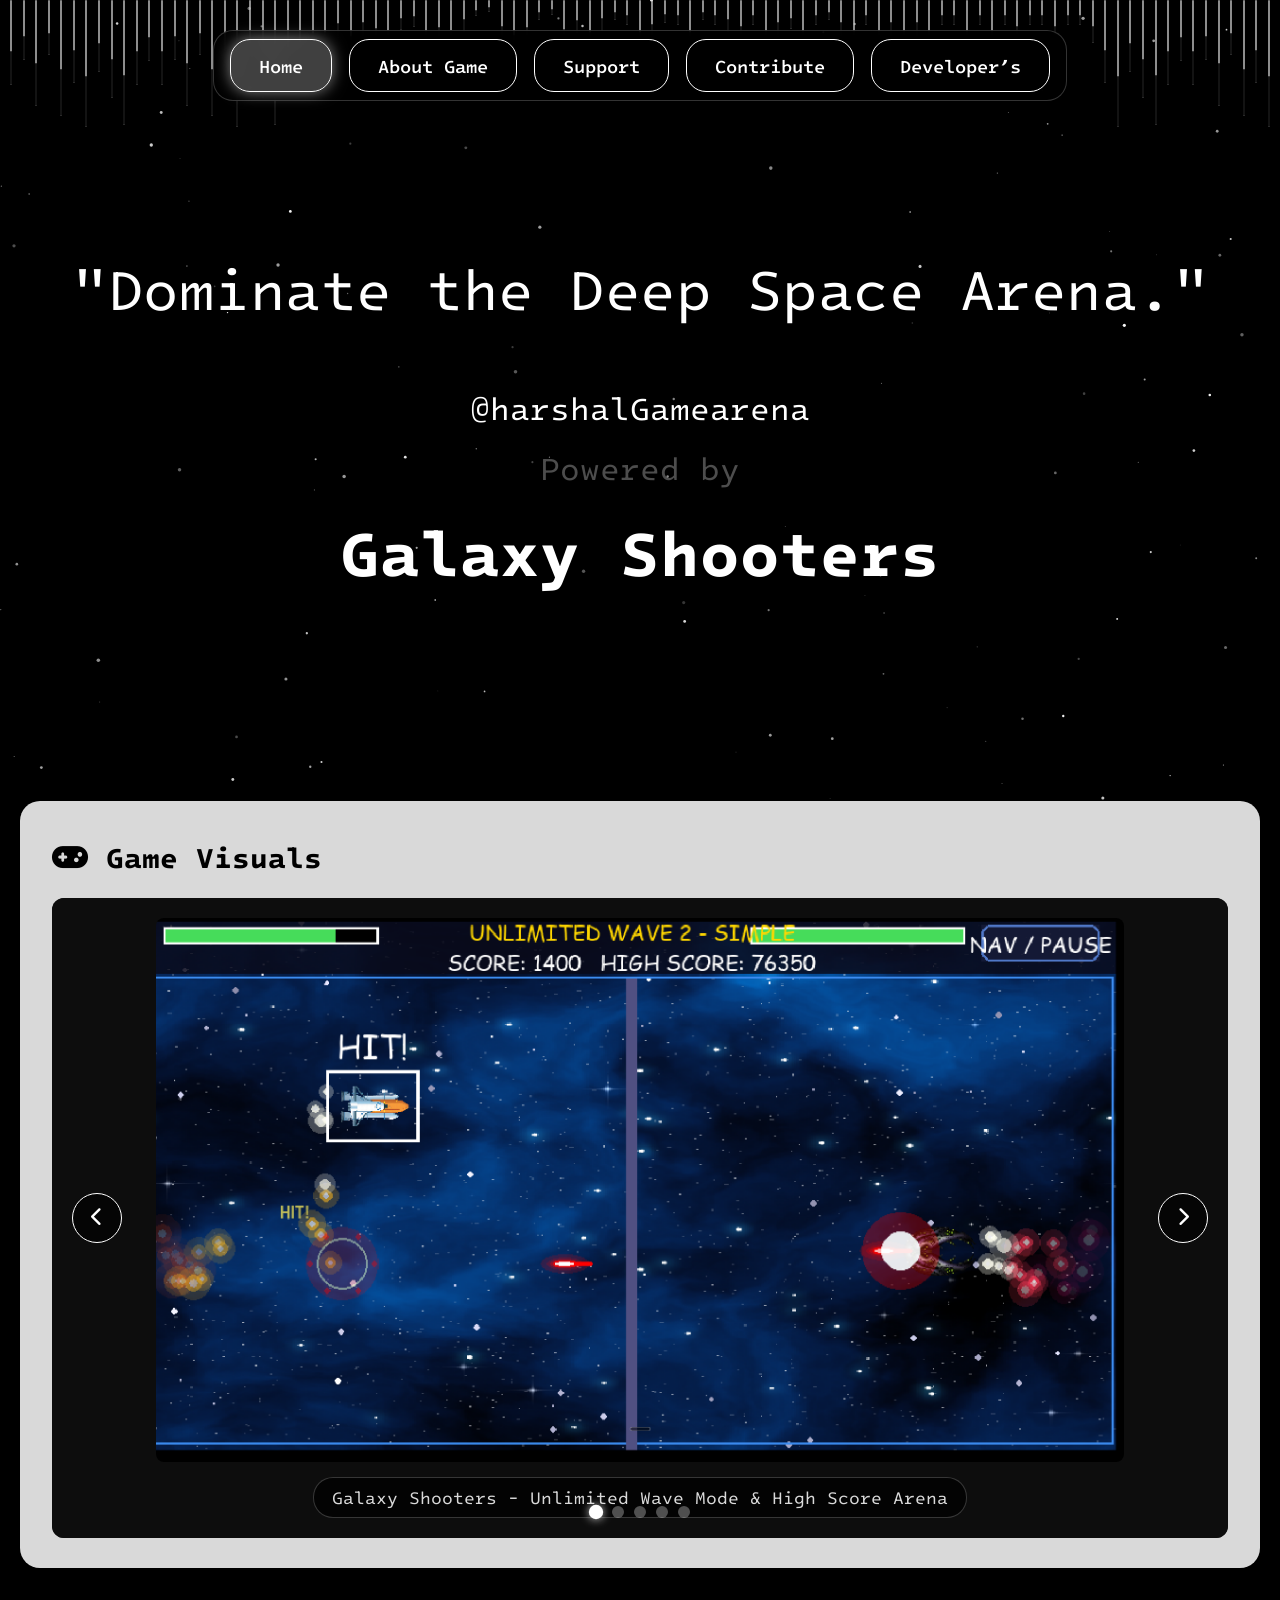
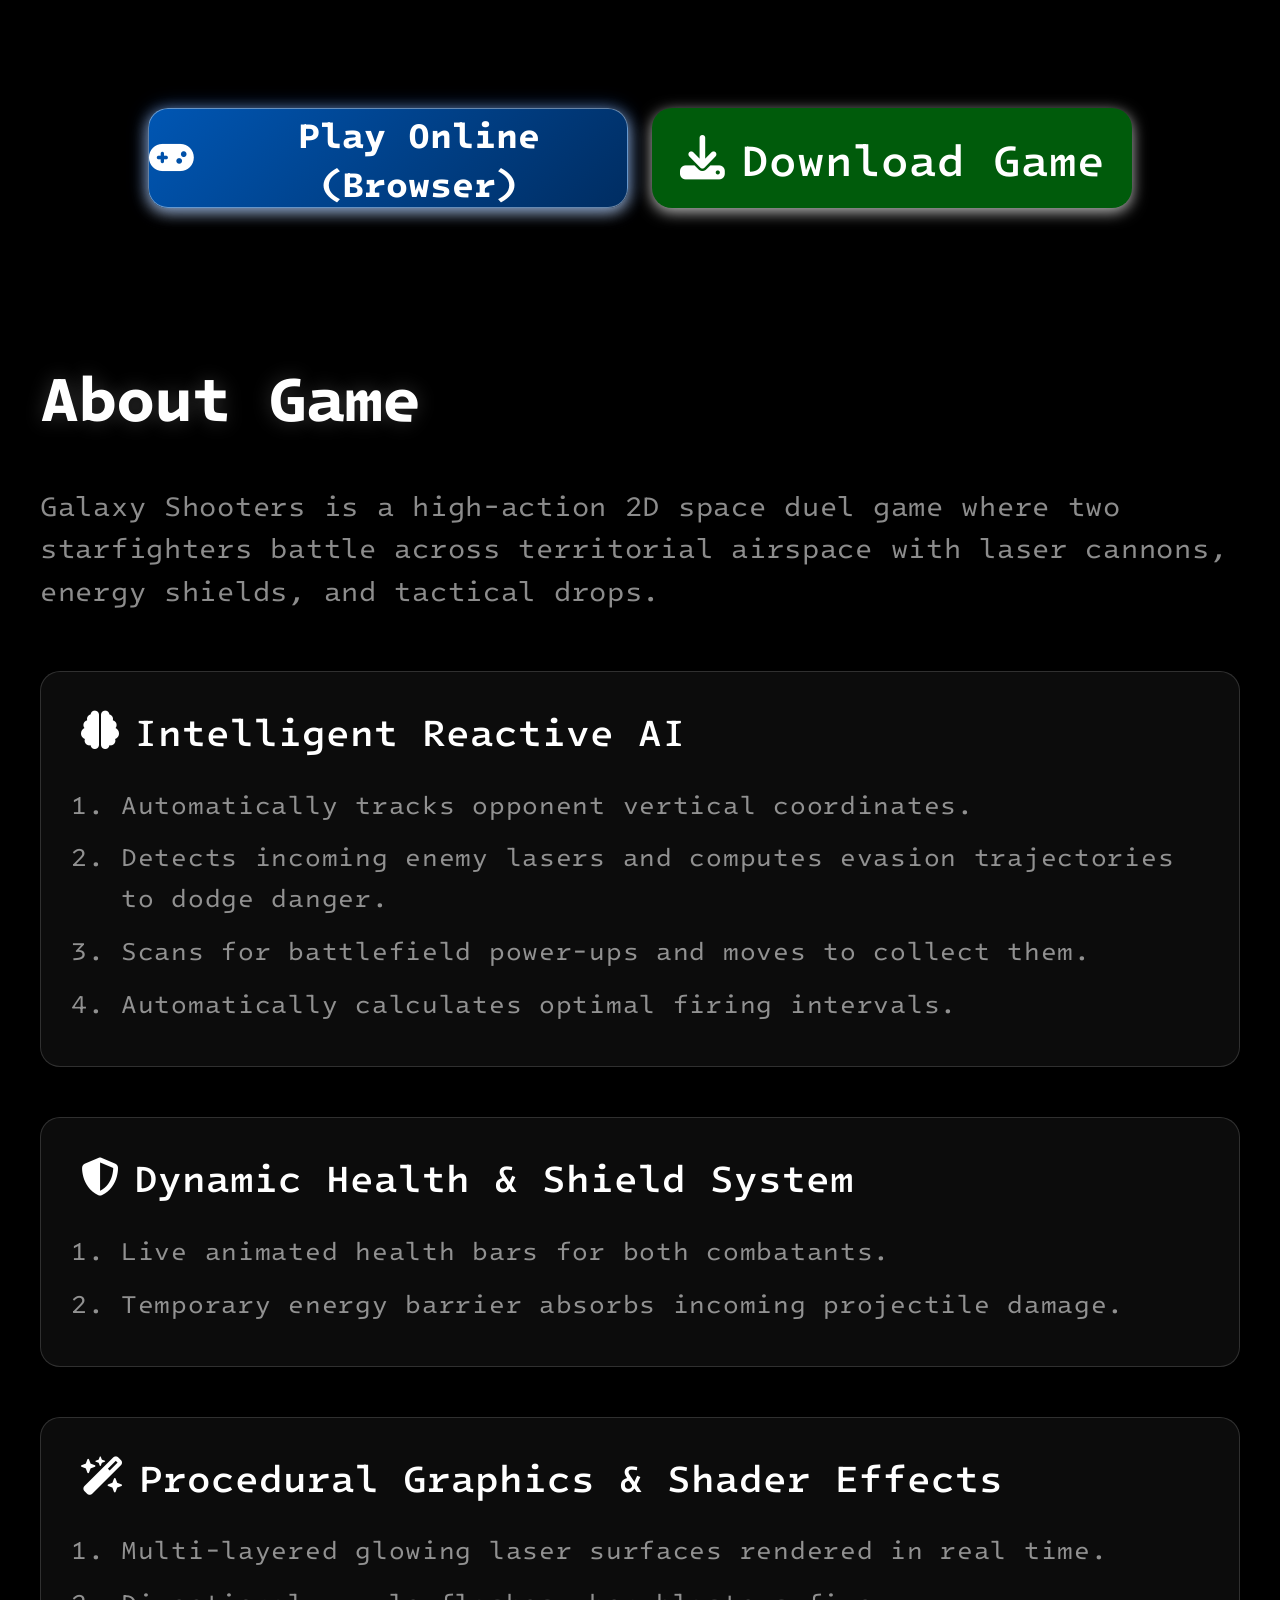
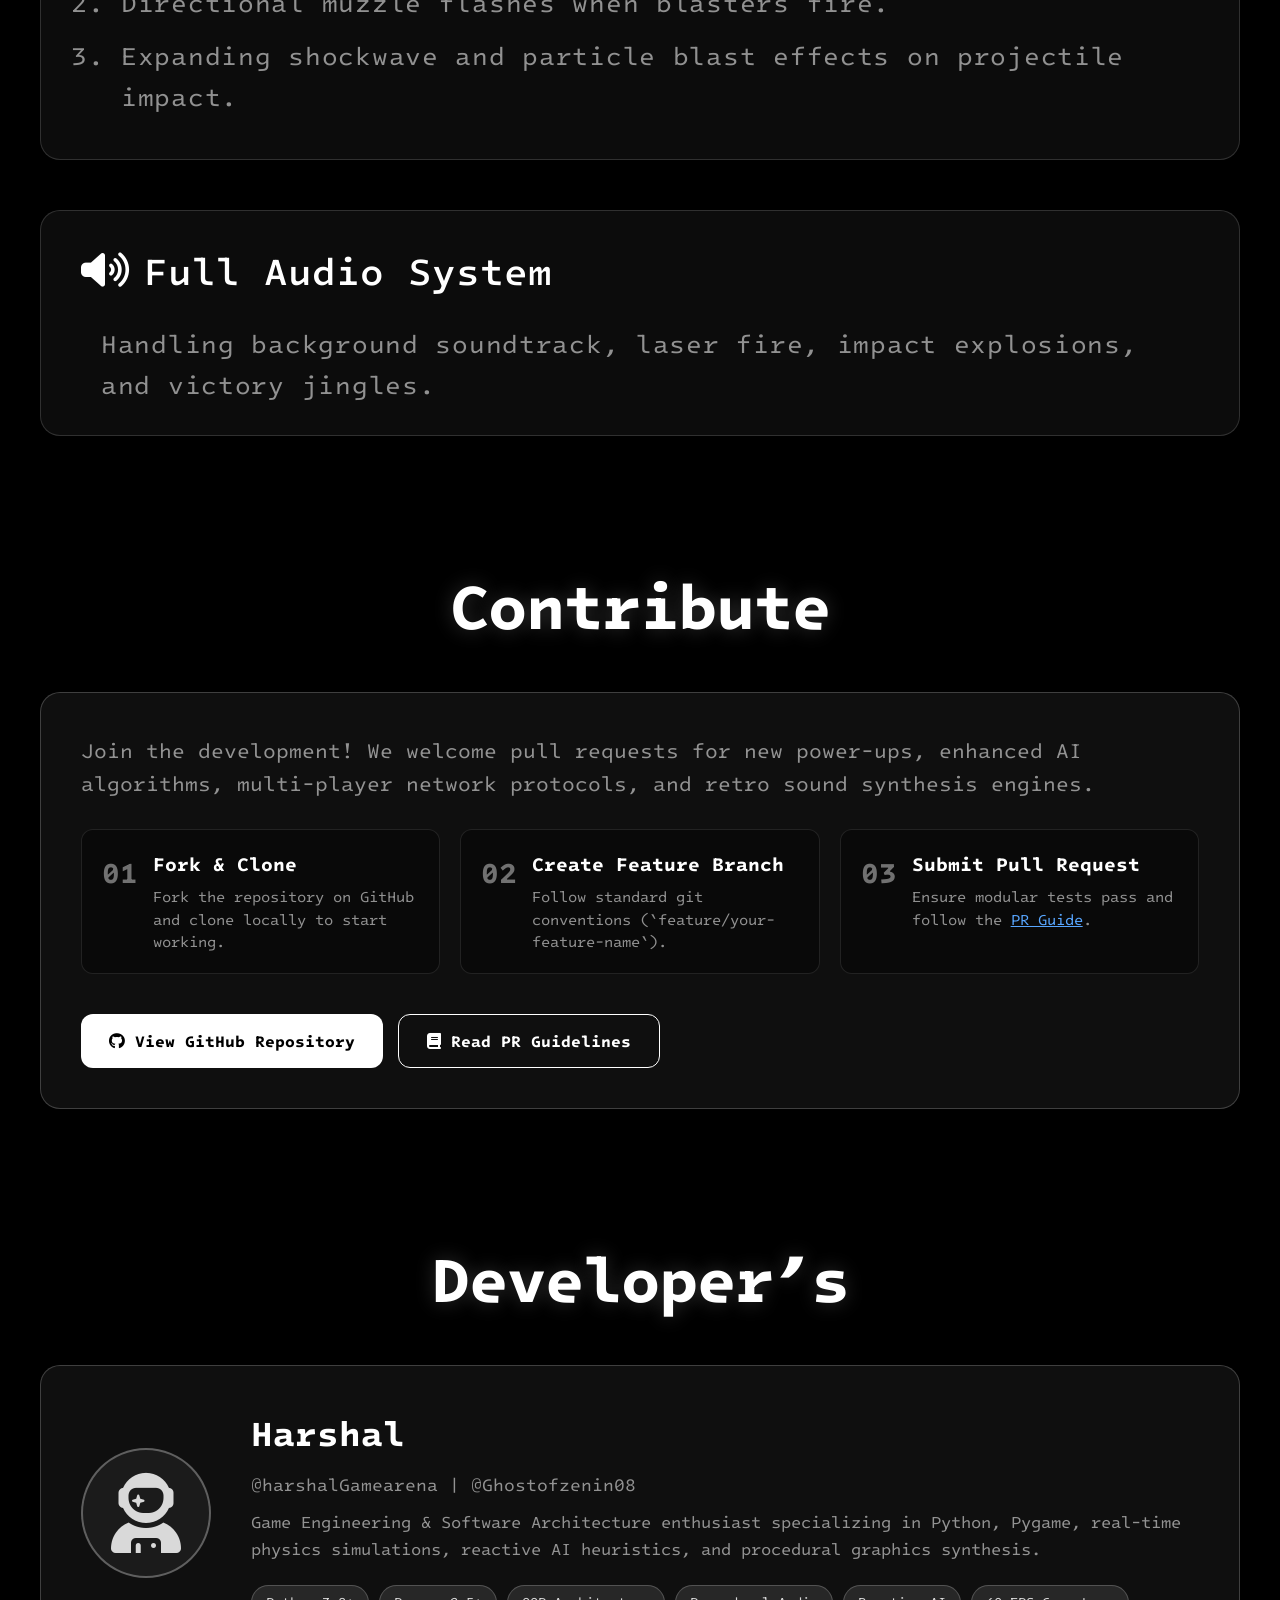
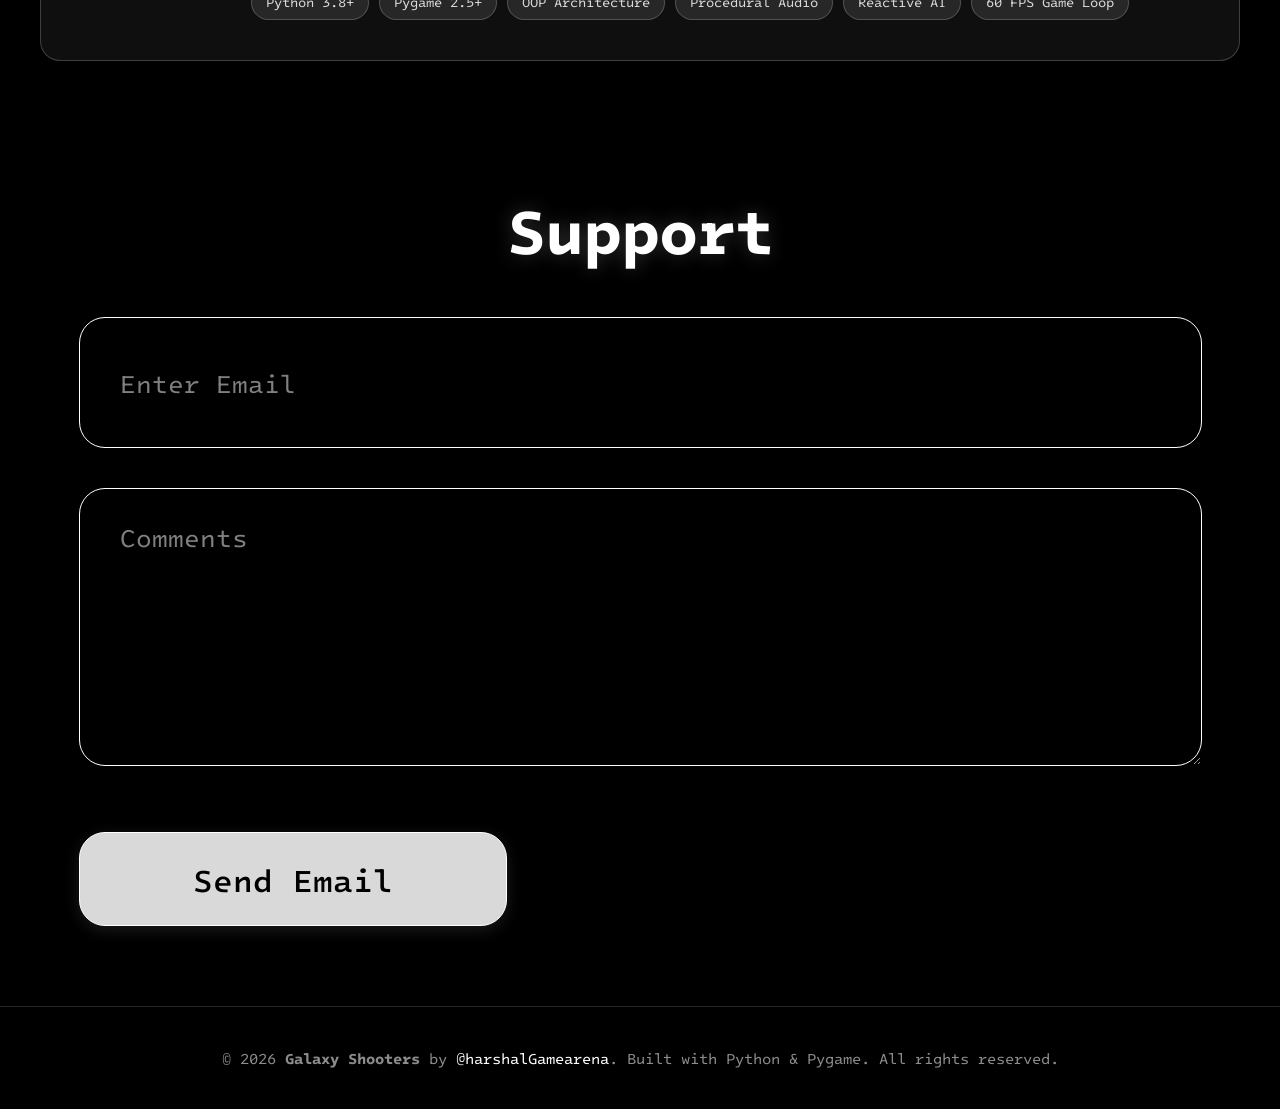
==== index.html @ 000dae64 "Add official website landing page with WebAssembly browser launcher and marketing guides" ====
<!DOCTYPE html>
<html lang="en">
<head>
  <meta charset="UTF-8">
  <meta name="viewport" content="width=device-width, initial-scale=1.0">
  <title>Galaxy Shooters — Official Website | @harshalGamearena</title>
  
  <!-- Google Fonts: Intel One Mono, JetBrains Mono -->
  <link rel="preconnect" href="https://fonts.googleapis.com">
  <link rel="preconnect" href="https://fonts.gstatic.com" crossorigin>
  <link href="https://fonts.googleapis.com/css2?family=Intel+One+Mono:wght@400;500;700&family=JetBrains+Mono:ital,wght@0,300;0,400;0,700;1,400&display=swap" rel="stylesheet">
  
  <!-- FontAwesome Icons -->
  <link rel="stylesheet" href="https://cdnjs.cloudflare.com/ajax/libs/font-awesome/6.4.0/css/all.min.css">
  
  <!-- Main Stylesheet -->
  <link rel="stylesheet" href="styles.css">
</head>
<body>

  <!-- Background Space Canvas Particles -->
  <canvas id="space-canvas"></canvas>

  <!-- Top Equalizer Spectrum Bar -->
  <div class="equalizer-container" id="equalizer-bars">
    <!-- Generated dynamically by script.js -->
  </div>

  <!-- Header & Navigation Bar -->
  <header class="site-header">
    <nav class="navigations" aria-label="Main Navigation">
      <a href="#home" class="nav-btn active" data-target="home">Home</a>
      <a href="#about" class="nav-btn" data-target="about">About Game</a>
      <a href="#support" class="nav-btn" data-target="support">Support</a>
      <a href="#contribute" class="nav-btn" data-target="contribute">Contribute</a>
      <a href="#developers" class="nav-btn" data-target="developers">Developer’s</a>
    </nav>
  </header>

  <!-- Main Content Wrapper -->
  <main>
    
    <!-- Hero Section -->
    <section id="home" class="section hero-section">
      <div class="hero-content">
        <h1 class="hero-tagline">"Dominate the Deep Space Arena."</h1>
        
        <div class="credits-card">
          <p class="author-handle">@harshalGamearena</p>
          <p class="powered-by">Powered by</p>
          <p class="game-title">Galaxy Shooters</p>
        </div>
      </div>
    </section>

    <!-- Game Visuals Section -->
    <section id="visuals" class="section visuals-section">
      <div class="visuals-container">
        <div class="visuals-header">
          <h2 class="visuals-label"><i class="fa-solid fa-gamepad"></i> Game Visuals</h2>
        </div>
        
        <!-- Interactive Screenshot Gallery Slider -->
        <div class="gallery-wrapper">
          <div class="gallery-stage" id="gallery-stage">
            <div class="slide active">
              <img src="src/Galaxy_shooters/assets/images/galaxy_shooters_wave_action.png" alt="Galaxy Shooters Unlimited Wave Combat" class="visual-img">
              <div class="slide-caption">Galaxy Shooters - Unlimited Wave Mode & High Score Arena</div>
            </div>
            <div class="slide">
              <img src="src/Galaxy_shooters/assets/images/image.png" alt="Galaxy Shooters Gameplay Showcase" class="visual-img">
              <div class="slide-caption">Galaxy Shooters - Intensive 2D Space Combat & Power-Up System</div>
            </div>
            <div class="slide">
              <img src="hero 2.png" alt="Player Starfighter Sprite Design" class="visual-img sprite-view">
              <div class="slide-caption">Yellow Starfighter Asset Texture</div>
            </div>
            <div class="slide">
              <img src="enemy.png" alt="Enemy Interceptor Sprite Design" class="visual-img sprite-view">
              <div class="slide-caption">Red Interceptor Asset Texture</div>
            </div>
            <div class="slide">
              <img src="src/Galaxy_shooters/assets/images/background_GS.png" alt="Deep Space Nebula Background" class="visual-img">
              <div class="slide-caption">Procedural Deep Space Parallax Arena</div>
            </div>
          </div>

          <!-- Slider Controls -->
          <button class="gallery-prev" id="gallery-prev" aria-label="Previous Slide"><i class="fa-solid fa-chevron-left"></i></button>
          <button class="gallery-next" id="gallery-next" aria-label="Next Slide"><i class="fa-solid fa-chevron-right"></i></button>
          
          <div class="gallery-dots" id="gallery-dots">
            <span class="dot active" data-index="0"></span>
            <span class="dot" data-index="1"></span>
            <span class="dot" data-index="2"></span>
            <span class="dot" data-index="3"></span>
            <span class="dot" data-index="4"></span>
          </div>
        </div>
      </div>
    </section>

    <!-- Action Buttons Section (Play Online & Download) -->
    <section id="download" class="section download-section">
      <div class="action-buttons-wrapper">
        <button class="play-online-btn" id="open-play-modal">
          <i class="fa-solid fa-gamepad"></i> Play Online (Browser)
        </button>
        <button class="download-btn" id="open-download-modal">
          <i class="fa-solid fa-download"></i> Download Game
        </button>
      </div>
    </section>

    <!-- About Game Section -->
    <section id="about" class="section about-section">
      <h2 class="section-title">About Game</h2>

      <p class="game-description">
        Galaxy Shooters is a high-action 2D space duel game where two starfighters battle across territorial airspace with laser cannons, energy shields, and tactical drops.
      </p>

      <div class="features-list">

        <!-- Feature 1 -->
        <div class="feature-card">
          <h3 class="feature-title"><i class="fa-solid fa-brain"></i> Intelligent Reactive AI</h3>
          <ol class="feature-steps">
            <li>Automatically tracks opponent vertical coordinates.</li>
            <li>Detects incoming enemy lasers and computes evasion trajectories to dodge danger.</li>
            <li>Scans for battlefield power-ups and moves to collect them.</li>
            <li>Automatically calculates optimal firing intervals.</li>
          </ol>
        </div>

        <!-- Feature 2 -->
        <div class="feature-card">
          <h3 class="feature-title"><i class="fa-solid fa-shield-halved"></i> Dynamic Health & Shield System</h3>
          <ol class="feature-steps">
            <li>Live animated health bars for both combatants.</li>
            <li>Temporary energy barrier absorbs incoming projectile damage.</li>
          </ol>
        </div>

        <!-- Feature 3 -->
        <div class="feature-card">
          <h3 class="feature-title"><i class="fa-solid fa-wand-magic-sparkles"></i> Procedural Graphics & Shader Effects</h3>
          <ol class="feature-steps">
            <li>Multi-layered glowing laser surfaces rendered in real time.</li>
            <li>Directional muzzle flashes when blasters fire.</li>
            <li>Expanding shockwave and particle blast effects on projectile impact.</li>
          </ol>
        </div>

        <!-- Feature 4 -->
        <div class="feature-card">
          <h3 class="feature-title"><i class="fa-solid fa-volume-high"></i> Full Audio System</h3>
          <p class="feature-paragraph">
            Handling background soundtrack, laser fire, impact explosions, and victory jingles.
          </p>
        </div>

      </div>
    </section>

    <!-- Contribute Section -->
    <section id="contribute" class="section contribute-section">
      <h2 class="section-title">Contribute</h2>
      <div class="contribute-card">
        <p class="contribute-intro">
          Join the development! We welcome pull requests for new power-ups, enhanced AI algorithms, multi-player network protocols, and retro sound synthesis engines.
        </p>
        <div class="contribute-steps">
          <div class="c-step">
            <span class="step-num">01</span>
            <div class="step-info">
              <h4>Fork & Clone</h4>
              <p>Fork the repository on GitHub and clone locally to start working.</p>
            </div>
          </div>
          <div class="c-step">
            <span class="step-num">02</span>
            <div class="step-info">
              <h4>Create Feature Branch</h4>
              <p>Follow standard git conventions (`feature/your-feature-name`).</p>
            </div>
          </div>
          <div class="c-step">
            <span class="step-num">03</span>
            <div class="step-info">
              <h4>Submit Pull Request</h4>
              <p>Ensure modular tests pass and follow the <a href="GIT_PULL_REQUEST_GUIDE.md" target="_blank" class="link-highlight">PR Guide</a>.</p>
            </div>
          </div>
        </div>
        <div class="github-actions">
          <a href="https://github.com/Ghostofzenin08/Game--Development-In-Python" target="_blank" class="gh-btn">
            <i class="fa-brands fa-github"></i> View GitHub Repository
          </a>
          <a href="GIT_PULL_REQUEST_GUIDE.md" target="_blank" class="gh-btn secondary">
            <i class="fa-solid fa-book"></i> Read PR Guidelines
          </a>
        </div>
      </div>
    </section>

    <!-- Developer's Section -->
    <section id="developers" class="section developers-section">
      <h2 class="section-title">Developer’s</h2>
      <div class="developer-card">
        <div class="dev-avatar">
          <i class="fa-solid fa-user-astronaut"></i>
        </div>
        <div class="dev-details">
          <h3 class="dev-name">Harshal</h3>
          <p class="dev-tag">@harshalGamearena | @Ghostofzenin08</p>
          <p class="dev-bio">
            Game Engineering & Software Architecture enthusiast specializing in Python, Pygame, real-time physics simulations, reactive AI heuristics, and procedural graphics synthesis.
          </p>
          <div class="tech-stack-pills">
            <span>Python 3.8+</span>
            <span>Pygame 2.5+</span>
            <span>OOP Architecture</span>
            <span>Procedural Audio</span>
            <span>Reactive AI</span>
            <span>60 FPS Game Loop</span>
          </div>
        </div>
      </div>
    </section>

    <!-- Support Section -->
    <section id="support" class="section support-section">
      <h2 class="section-title">Support</h2>

      <form class="support-form" id="support-form" novalidate>
        <div class="form-group">
          <label for="email-input" class="sr-only">Enter Email</label>
          <input type="email" id="email-input" class="form-input" placeholder="Enter Email" required>
        </div>

        <div class="form-group">
          <label for="comments-input" class="sr-only">Comments</label>
          <textarea id="comments-input" class="form-textarea" placeholder="Comments" rows="5" required></textarea>
        </div>

        <button type="submit" class="submit-btn" id="send-email-btn">Send Email</button>
      </form>
    </section>

  </main>

  <!-- Download Modal -->
  <div class="modal-overlay" id="download-modal" aria-hidden="true">
    <div class="modal-content">
      <button class="modal-close" id="close-download-modal" aria-label="Close modal">&times;</button>
      <h3 class="modal-title"><i class="fa-solid fa-rocket"></i> Get Galaxy Shooters</h3>
      <p class="modal-sub">Choose your preferred method to get started with the game:</p>

      <div class="download-options">

        <!-- Option 1: Git Clone -->
        <div class="option-box">
          <div class="option-header">
            <i class="fa-brands fa-git-alt"></i>
            <h4>Clone via Repository</h4>
          </div>
          <div class="code-block">
            <code id="clone-cmd">git clone https://github.com/Ghostofzenin08/Game--Development-In-Python.git</code>
            <button class="copy-btn" data-copy="clone-cmd" title="Copy Command"><i class="fa-regular fa-copy"></i></button>
          </div>
        </div>

        <!-- Option 2: Run directly -->
        <div class="option-box">
          <div class="option-header">
            <i class="fa-solid fa-terminal"></i>
            <h4>Run via Python Terminal</h4>
          </div>
          <div class="code-block mb-8">
            <code id="run-cmd-1">pip install -r src/Galaxy_shooters/requirements.txt</code>
            <button class="copy-btn" data-copy="run-cmd-1" title="Copy Command"><i class="fa-regular fa-copy"></i></button>
          </div>
          <div class="code-block">
            <code id="run-cmd-2">python src/Galaxy_shooters/game.py</code>
            <button class="copy-btn" data-copy="run-cmd-2" title="Copy Command"><i class="fa-regular fa-copy"></i></button>
          </div>
        </div>

        <!-- Option 3: Download ZIP -->
        <div class="option-box">
          <div class="option-header">
            <i class="fa-solid fa-file-zipper"></i>
            <h4>Direct ZIP Archive</h4>
          </div>
          <a href="https://github.com/Ghostofzenin08/Game--Development-In-Python/archive/refs/heads/main.zip" class="modal-action-btn">
            <i class="fa-solid fa-download"></i> Download Source Code (.ZIP)
          </a>
        </div>

      </div>
    </div>
  </div>

  <!-- Play Online WebAssembly Modal -->
  <div class="modal-overlay" id="play-game-modal" aria-hidden="true">
    <div class="game-modal-content">
      <button class="modal-close" id="close-play-modal" aria-label="Close game">&times;</button>
      <h3 class="modal-title"><i class="fa-solid fa-gamepad"></i> Play Galaxy Shooters Online</h3>
      <div class="iframe-wrapper">
        <iframe id="game-iframe" data-src="src/Galaxy_shooters/build/web/index.html" title="Galaxy Shooters Web Game" allow="autoplay; fullscreen"></iframe>
      </div>
    </div>
  </div>

  <!-- Lightbox Modal for Screenshots -->
  <div class="modal-overlay" id="lightbox-modal" aria-hidden="true">
    <div class="lightbox-content">
      <button class="modal-close" id="close-lightbox" aria-label="Close preview">&times;</button>
      <img src="" alt="Enlarged Game Visual" id="lightbox-img">
      <div id="lightbox-caption" class="lightbox-caption"></div>
    </div>
  </div>

  <!-- Toast Notification Container -->
  <div id="toast-container" class="toast-container"></div>

  <!-- Footer -->
  <footer class="site-footer">
    <p>&copy; 2026 <strong>Galaxy Shooters</strong> by <a href="https://github.com/Ghostofzenin08" target="_blank">@harshalGamearena</a>. Built with Python & Pygame. All rights reserved.</p>
  </footer>

  <!-- Main JavaScript File -->
  <script src="script.js"></script>
</body>
</html>
---- styles.css ----
/* ==========================================================================
   Galaxy Shooters — Official Website Stylesheet
   Design system based on Figma Node 456:2 (@harshalGamearena)
   ========================================================================== */

/* --- CSS Variables --- */
:root {
  --bg-color: #000000;
  --panel-bg: #1e1e1e;
  --card-bg: rgba(30, 30, 30, 0.7);
  --accent-gray: #d9d9d9;
  --text-white: #ffffff;
  --text-dim: rgba(255, 255, 255, 0.55);
  --text-subtle: rgba(255, 255, 255, 0.30);
  
  --btn-green: #005b0b;
  --btn-green-hover: #00780e;
  --green-glow: 0px 4px 20px rgba(0, 255, 64, 0.4);
  --white-shadow: 0px 4px 15px rgba(255, 255, 255, 0.75);
  
  --font-mono: 'Intel One Mono', 'JetBrains Mono', monospace;
  --border-radius-sm: 12px;
  --border-radius-md: 20px;
  --border-radius-lg: 26px;
  
  --max-width: 1440px;
}

/* --- Base & Reset --- */
*, *::before, *::after {
  box-sizing: border-box;
  margin: 0;
  padding: 0;
}

html {
  scroll-behavior: smooth;
  font-size: 16px;
  background-color: var(--bg-color);
  color: var(--text-white);
  font-family: var(--font-mono);
}

body {
  min-height: 100vh;
  position: relative;
  overflow-x: hidden;
  line-height: 1.5;
  background: var(--bg-color);
}

/* Background Space Canvas */
#space-canvas {
  position: fixed;
  top: 0;
  left: 0;
  width: 100vw;
  height: 100vh;
  z-index: 0;
  pointer-events: none;
}

/* Accessibility */
.sr-only {
  position: absolute;
  width: 1px;
  height: 1px;
  padding: 0;
  margin: -1px;
  overflow: hidden;
  clip: rect(0, 0, 0, 0);
  white-space: nowrap;
  border: 0;
}

/* --- Top Equalizer Spectrum Bar --- */
.equalizer-container {
  position: absolute;
  top: 0;
  left: 0;
  width: 100%;
  height: 140px;
  display: flex;
  justify-content: space-between;
  align-items: flex-start;
  padding: 0 10px;
  z-index: 1;
  pointer-events: none;
  overflow: hidden;
  opacity: 0.65;
}

.eq-bar {
  width: 2px;
  background: var(--accent-gray);
  border-radius: 20px;
  position: relative;
  transition: height 0.2s ease;
}

.eq-bar::after {
  content: '';
  position: absolute;
  bottom: 0;
  left: 0;
  width: 100%;
  height: 40%;
  background: var(--panel-bg);
  border-radius: 20px;
}

/* --- Site Header & Navigation --- */
.site-header {
  position: sticky;
  top: 20px;
  width: 100%;
  display: flex;
  justify-content: center;
  z-index: 10;
  padding: 10px 20px;
}

.navigations {
  display: flex;
  gap: 17px;
  align-items: center;
  justify-content: center;
  flex-wrap: wrap;
  background: rgba(0, 0, 0, 0.85);
  backdrop-filter: blur(8px);
  padding: 8px 16px;
  border-radius: var(--border-radius-md);
  border: 1px solid rgba(255, 255, 255, 0.2);
}

.nav-btn {
  display: inline-flex;
  align-items: center;
  justify-content: center;
  height: 53px;
  padding: 0 28px;
  border: 1px solid var(--text-white);
  border-radius: var(--border-radius-md);
  color: var(--text-white);
  text-decoration: none;
  font-size: 1.15rem;
  font-weight: 500;
  transition: all 0.3s cubic-bezier(0.4, 0, 0.2, 1);
  white-space: nowrap;
  background: transparent;
}

.nav-btn:hover {
  background: rgba(255, 255, 255, 0.15);
  transform: translateY(-2px);
  box-shadow: 0 0 10px rgba(255, 255, 255, 0.3);
}

.nav-btn.active {
  background: rgba(255, 255, 255, 0.25);
  box-shadow: 0 0 15px rgba(255, 255, 255, 0.5);
  border-color: #ffffff;
}

/* --- Main Layout --- */
main {
  position: relative;
  z-index: 2;
  max-width: var(--max-width);
  margin: 0 auto;
  padding: 40px 20px 80px;
  display: flex;
  flex-direction: column;
  gap: 120px;
}

.section {
  width: 100%;
  display: flex;
  flex-direction: column;
  align-items: center;
}

.section-title {
  font-size: Clamp(2.5rem, 5vw, 4.375rem); /* ~70px */
  font-weight: 700;
  color: var(--text-white);
  text-align: center;
  margin-bottom: 40px;
  letter-spacing: -1px;
  text-shadow: 0 0 20px rgba(255, 255, 255, 0.2);
}

/* --- Hero Section --- */
.hero-section {
  min-height: 550px;
  justify-content: center;
  text-align: center;
  padding-top: 40px;
}

.hero-content {
  display: flex;
  flex-direction: column;
  align-items: center;
  gap: 60px;
  max-width: 1200px;
}

.hero-tagline {
  font-size: clamp(2rem, 4.5vw, 4rem); /* ~64px */
  font-weight: 400;
  color: var(--text-white);
  letter-spacing: 0.5px;
  line-height: 1.2;
}

.credits-card {
  display: flex;
  flex-direction: column;
  align-items: center;
  gap: 12px;
  width: 100%;
  max-width: 600px;
}

.author-handle {
  font-size: clamp(1.5rem, 2.5vw, 2.25rem); /* ~36px */
  color: var(--text-white);
}

.powered-by {
  font-size: clamp(1.5rem, 2.5vw, 2.25rem);
  color: var(--text-subtle);
}

.game-title {
  font-size: clamp(2.5rem, 5vw, 4rem); /* ~64px */
  font-weight: 700;
  color: var(--text-white);
  letter-spacing: 1px;
}

/* --- Game Visuals Section --- */
.visuals-section {
  width: 100%;
}

.visuals-container {
  width: 100%;
  background: var(--accent-gray);
  border-radius: var(--border-radius-md);
  padding: 34px 32px 30px;
  display: flex;
  flex-direction: column;
  gap: 20px;
  box-shadow: 0 20px 40px rgba(0,0,0,0.8);
}

.visuals-header {
  display: flex;
  justify-content: space-between;
  align-items: center;
  color: var(--bg-color);
}

.visuals-label {
  font-size: 1.8rem;
  color: #000000;
  font-weight: 700;
}

.gallery-wrapper {
  position: relative;
  width: 100%;
  height: clamp(380px, 50vw, 700px);
  background: rgba(30, 30, 30, 0.95);
  border-radius: var(--border-radius-sm);
  overflow: hidden;
}

.gallery-stage {
  position: relative;
  width: 100%;
  height: 100%;
}

.slide {
  position: absolute;
  inset: 0;
  opacity: 0;
  visibility: hidden;
  transition: opacity 0.5s ease-in-out, visibility 0.5s ease-in-out;
  display: flex;
  flex-direction: column;
  align-items: center;
  justify-content: center;
  background: #0d0d0d;
}

.slide.active {
  opacity: 1;
  visibility: visible;
}

.visual-img {
  max-width: 100%;
  max-height: 85%;
  object-fit: contain;
  border-radius: 8px;
  cursor: zoom-in;
  transition: transform 0.3s ease;
}

.visual-img:hover {
  transform: scale(1.02);
}

.visual-img.sprite-view {
  max-height: 60%;
  image-rendering: pixelated;
  filter: drop-shadow(0 0 15px rgba(255, 255, 255, 0.3));
}

.slide-caption {
  margin-top: 15px;
  color: var(--accent-gray);
  font-size: 1.1rem;
  background: rgba(0, 0, 0, 0.7);
  padding: 6px 18px;
  border-radius: 20px;
  border: 1px solid rgba(255, 255, 255, 0.2);
}

.gallery-prev,
.gallery-next {
  position: absolute;
  top: 50%;
  transform: translateY(-50%);
  width: 50px;
  height: 50px;
  border-radius: 50%;
  background: rgba(0, 0, 0, 0.6);
  border: 1px solid var(--text-white);
  color: var(--text-white);
  font-size: 1.2rem;
  cursor: pointer;
  z-index: 5;
  transition: all 0.2s ease;
}

.gallery-prev:hover,
.gallery-next:hover {
  background: rgba(255, 255, 255, 0.8);
  color: #000000;
}

.gallery-prev { left: 20px; }
.gallery-next { right: 20px; }

.gallery-dots {
  position: absolute;
  bottom: 20px;
  left: 50%;
  transform: translateX(-50%);
  display: flex;
  gap: 10px;
  z-index: 5;
}

.dot {
  width: 12px;
  height: 12px;
  border-radius: 50%;
  background: rgba(255, 255, 255, 0.3);
  cursor: pointer;
  transition: all 0.3s ease;
}

.dot.active {
  background: var(--text-white);
  box-shadow: 0 0 8px rgba(255, 255, 255, 0.8);
  transform: scale(1.2);
}

/* --- Download & Play Section --- */
.download-section {
  padding: 20px 0;
  width: 100%;
}

.action-buttons-wrapper {
  display: flex;
  gap: 24px;
  justify-content: center;
  align-items: center;
  flex-wrap: wrap;
  width: 100%;
}

.play-online-btn {
  display: inline-flex;
  align-items: center;
  justify-content: center;
  gap: 16px;
  width: min(480px, 90vw);
  height: 100px;
  background: linear-gradient(135deg, #0056b3 0%, #002d62 100%);
  border-radius: var(--border-radius-md);
  color: var(--text-white);
  font-family: var(--font-mono);
  font-size: clamp(1.6rem, 2.8vw, 2.5rem);
  font-weight: 700;
  border: 1px solid rgba(255, 255, 255, 0.4);
  cursor: pointer;
  box-shadow: 0 0 20px rgba(0, 102, 255, 0.4), var(--white-shadow);
  transition: all 0.3s cubic-bezier(0.4, 0, 0.2, 1);
}

.play-online-btn:hover {
  background: linear-gradient(135deg, #0066cc 0%, #003d80 100%);
  transform: translateY(-4px) scale(1.02);
  box-shadow: 0 0 30px rgba(0, 140, 255, 0.8), var(--white-shadow);
}

.download-btn {
  display: inline-flex;
  align-items: center;
  justify-content: center;
  gap: 16px;
  width: min(480px, 90vw);
  height: 100px;
  background-color: var(--btn-green);
  border-radius: var(--border-radius-md);
  color: var(--text-white);
  font-family: var(--font-mono);
  font-size: clamp(2rem, 3.5vw, 3rem); /* ~48px */
  font-weight: 500;
  border: none;
  cursor: pointer;
  box-shadow: var(--white-shadow);
  transition: all 0.3s cubic-bezier(0.4, 0, 0.2, 1);
}

.download-btn:hover {
  background-color: var(--btn-green-hover);
  transform: translateY(-4px) scale(1.02);
  box-shadow: 0px 8px 25px rgba(255, 255, 255, 0.9), var(--green-glow);
}

.download-btn:active {
  transform: translateY(0) scale(0.99);
}

/* --- About Game Section --- */
.about-section {
  align-items: flex-start;
  max-width: 1200px;
  margin: 0 auto;
}

.game-description {
  font-size: clamp(1.2rem, 2.2vw, 2.25rem); /* ~36px */
  color: var(--text-dim);
  line-height: 1.5;
  margin-bottom: 60px;
  letter-spacing: 0.72px;
}

.features-list {
  display: flex;
  flex-direction: column;
  gap: 50px;
  width: 100%;
}

.feature-card {
  background: rgba(30, 30, 30, 0.4);
  border: 1px solid rgba(255, 255, 255, 0.15);
  border-radius: var(--border-radius-md);
  padding: 30px 40px;
  transition: border-color 0.3s ease;
}

.feature-card:hover {
  border-color: rgba(255, 255, 255, 0.4);
}

.feature-title {
  font-size: clamp(1.8rem, 3vw, 3rem); /* ~48px */
  font-weight: 500;
  color: var(--text-white);
  margin-bottom: 24px;
  display: flex;
  align-items: center;
  gap: 15px;
}

.feature-steps {
  font-size: clamp(1.1rem, 2vw, 2.25rem); /* ~36px */
  color: var(--text-dim);
  line-height: 1.6;
  padding-left: 40px;
  letter-spacing: 0.72px;
}

.feature-steps li {
  margin-bottom: 12px;
}

.feature-paragraph {
  font-size: clamp(1.1rem, 2vw, 2.25rem);
  color: var(--text-dim);
  line-height: 1.6;
  padding-left: 20px;
  letter-spacing: 0.72px;
}

/* --- Contribute Section --- */
.contribute-section {
  align-items: center;
  max-width: 1200px;
  margin: 0 auto;
}

.contribute-card {
  width: 100%;
  background: rgba(30, 30, 30, 0.5);
  border: 1px solid rgba(255, 255, 255, 0.2);
  border-radius: var(--border-radius-md);
  padding: 40px;
  display: flex;
  flex-direction: column;
  gap: 30px;
}

.contribute-intro {
  font-size: 1.3rem;
  color: var(--text-dim);
  line-height: 1.6;
}

.contribute-steps {
  display: grid;
  grid-template-columns: repeat(auto-fit, minmax(280px, 1fr));
  gap: 20px;
}

.c-step {
  display: flex;
  gap: 15px;
  background: rgba(0, 0, 0, 0.4);
  padding: 20px;
  border-radius: 12px;
  border: 1px solid rgba(255, 255, 255, 0.1);
}

.step-num {
  font-size: 1.8rem;
  font-weight: 700;
  color: var(--accent-gray);
  opacity: 0.5;
}

.step-info h4 {
  font-size: 1.2rem;
  color: var(--text-white);
  margin-bottom: 6px;
}

.step-info p {
  font-size: 0.95rem;
  color: var(--text-dim);
}

.github-actions {
  display: flex;
  gap: 15px;
  flex-wrap: wrap;
  margin-top: 10px;
}

.gh-btn {
  display: inline-flex;
  align-items: center;
  gap: 10px;
  padding: 14px 28px;
  background: var(--text-white);
  color: #000000;
  text-decoration: none;
  font-weight: 700;
  border-radius: 12px;
  transition: all 0.3s ease;
}

.gh-btn:hover {
  background: var(--accent-gray);
  transform: translateY(-2px);
  box-shadow: 0 5px 15px rgba(255, 255, 255, 0.4);
}

.gh-btn.secondary {
  background: transparent;
  color: var(--text-white);
  border: 1px solid var(--text-white);
}

.gh-btn.secondary:hover {
  background: rgba(255, 255, 255, 0.15);
}

.link-highlight {
  color: #58a6ff;
  text-decoration: underline;
}

/* --- Developers Section --- */
.developers-section {
  max-width: 1200px;
  margin: 0 auto;
}

.developer-card {
  width: 100%;
  display: flex;
  gap: 40px;
  align-items: center;
  background: rgba(30, 30, 30, 0.5);
  border: 1px solid rgba(255, 255, 255, 0.2);
  border-radius: var(--border-radius-md);
  padding: 40px;
}

.dev-avatar {
  font-size: 5rem;
  color: var(--accent-gray);
  background: rgba(255, 255, 255, 0.05);
  width: 130px;
  height: 130px;
  border-radius: 50%;
  display: flex;
  align-items: center;
  justify-content: center;
  border: 2px solid rgba(255, 255, 255, 0.3);
  flex-shrink: 0;
}

.dev-details {
  display: flex;
  flex-direction: column;
  gap: 12px;
}

.dev-name {
  font-size: 2.2rem;
  color: var(--text-white);
}

.dev-tag {
  font-size: 1.1rem;
  color: var(--text-dim);
}

.dev-bio {
  font-size: 1.05rem;
  color: var(--text-dim);
  line-height: 1.6;
}

.tech-stack-pills {
  display: flex;
  flex-wrap: wrap;
  gap: 10px;
  margin-top: 10px;
}

.tech-stack-pills span {
  background: rgba(255, 255, 255, 0.1);
  border: 1px solid rgba(255, 255, 255, 0.2);
  padding: 6px 14px;
  border-radius: 20px;
  font-size: 0.85rem;
  color: var(--accent-gray);
}

/* --- Support Section --- */
.support-section {
  max-width: 1123px;
  margin: 0 auto;
}

.support-form {
  width: 100%;
  display: flex;
  flex-direction: column;
  gap: 40px;
  align-items: flex-start;
}

.form-group {
  width: 100%;
}

.form-input {
  width: 100%;
  height: 131px;
  background: transparent;
  border: 1px solid var(--text-white);
  border-radius: var(--border-radius-lg);
  padding: 0 40px;
  font-family: var(--font-mono);
  font-size: clamp(1.2rem, 2vw, 2rem); /* ~32px */
  color: var(--text-white);
  outline: none;
  transition: all 0.3s ease;
}

.form-textarea {
  width: 100%;
  min-height: 278px;
  background: transparent;
  border: 1px solid var(--text-white);
  border-radius: var(--border-radius-lg);
  padding: 30px 40px;
  font-family: var(--font-mono);
  font-size: clamp(1.2rem, 2vw, 2rem); /* ~32px */
  color: var(--text-white);
  outline: none;
  resize: vertical;
  transition: all 0.3s ease;
}

.form-input::placeholder,
.form-textarea::placeholder {
  color: var(--text-white);
  opacity: 0.5;
}

.form-input:focus,
.form-textarea:focus {
  border-color: #ffffff;
  box-shadow: 0 0 20px rgba(255, 255, 255, 0.3);
  background: rgba(255, 255, 255, 0.05);
}

.submit-btn {
  width: min(428px, 100%);
  height: 94px;
  background-color: var(--accent-gray);
  border: 1px solid var(--text-white);
  border-radius: var(--border-radius-lg);
  color: #000000;
  font-family: var(--font-mono);
  font-size: clamp(1.5rem, 2.5vw, 2rem); /* ~32px */
  font-weight: 500;
  cursor: pointer;
  box-shadow: 0px 4px 15px rgba(30, 30, 30, 0.9);
  transition: all 0.3s ease;
  margin-top: 20px;
}

.submit-btn:hover {
  background-color: #ffffff;
  transform: translateY(-3px);
  box-shadow: 0px 8px 25px rgba(255, 255, 255, 0.6);
}

.submit-btn:active {
  transform: translateY(0);
}

/* --- Modals & Overlays --- */
.modal-overlay {
  position: fixed;
  inset: 0;
  background: rgba(0, 0, 0, 0.85);
  backdrop-filter: blur(10px);
  z-index: 100;
  display: flex;
  align-items: center;
  justify-content: center;
  padding: 20px;
  opacity: 0;
  visibility: hidden;
  transition: all 0.3s ease;
}

.modal-overlay.active {
  opacity: 1;
  visibility: visible;
}

.modal-content {
  background: #161616;
  border: 1px solid var(--text-white);
  border-radius: var(--border-radius-md);
  padding: 40px;
  width: min(700px, 95vw);
  max-height: 90vh;
  overflow-y: auto;
  position: relative;
  box-shadow: 0 0 40px rgba(0, 0, 0, 0.9), 0 0 20px rgba(255, 255, 255, 0.2);
}

.game-modal-content {
  background: #161616;
  border: 1px solid var(--text-white);
  border-radius: var(--border-radius-md);
  padding: 25px;
  width: min(1000px, 95vw);
  height: min(650px, 90vh);
  position: relative;
  display: flex;
  flex-direction: column;
  box-shadow: 0 0 40px rgba(0, 0, 0, 0.9), 0 0 20px rgba(255, 255, 255, 0.2);
}

.iframe-wrapper {
  flex: 1;
  width: 100%;
  margin-top: 15px;
  border-radius: 8px;
  overflow: hidden;
  border: 1px solid rgba(255, 255, 255, 0.2);
  background: #000000;
}

.iframe-wrapper iframe {
  width: 100%;
  height: 100%;
  border: none;
}

.modal-close {
  position: absolute;
  top: 20px;
  right: 25px;
  background: transparent;
  border: none;
  color: var(--text-white);
  font-size: 2.2rem;
  cursor: pointer;
  transition: color 0.2s ease;
}

.modal-close:hover {
  color: var(--accent-gray);
}

.modal-title {
  font-size: 1.8rem;
  color: var(--text-white);
  margin-bottom: 8px;
}

.modal-sub {
  color: var(--text-dim);
  margin-bottom: 30px;
}

.download-options {
  display: flex;
  flex-direction: column;
  gap: 20px;
}

.option-box {
  background: rgba(255, 255, 255, 0.04);
  border: 1px solid rgba(255, 255, 255, 0.15);
  border-radius: 12px;
  padding: 20px;
}

.option-header {
  display: flex;
  align-items: center;
  gap: 12px;
  margin-bottom: 12px;
  font-size: 1.1rem;
  color: var(--text-white);
}

.code-block {
  display: flex;
  align-items: center;
  justify-content: space-between;
  background: #000000;
  border: 1px solid rgba(255, 255, 255, 0.2);
  border-radius: 8px;
  padding: 12px 16px;
  gap: 10px;
}

.code-block code {
  font-size: 0.9rem;
  color: #00ff66;
  word-break: break-all;
}

.copy-btn {
  background: transparent;
  border: none;
  color: var(--text-white);
  font-size: 1.1rem;
  cursor: pointer;
  padding: 4px 8px;
  border-radius: 4px;
  transition: background 0.2s ease;
}

.copy-btn:hover {
  background: rgba(255, 255, 255, 0.2);
}

.modal-action-btn {
  display: inline-flex;
  align-items: center;
  justify-content: center;
  gap: 10px;
  width: 100%;
  padding: 14px;
  background: var(--btn-green);
  color: var(--text-white);
  text-decoration: none;
  border-radius: 8px;
  font-weight: 700;
  transition: background 0.2s ease;
}

.modal-action-btn:hover {
  background: var(--btn-green-hover);
}

.mb-8 { margin-bottom: 8px; }

/* Lightbox Content */
.lightbox-content {
  position: relative;
  max-width: 90vw;
  max-height: 90vh;
  display: flex;
  flex-direction: column;
  align-items: center;
}

.lightbox-content img {
  max-width: 100%;
  max-height: 80vh;
  border-radius: 8px;
  box-shadow: 0 0 30px rgba(0,0,0,0.9);
}

.lightbox-caption {
  margin-top: 15px;
  color: var(--text-white);
  font-size: 1.1rem;
}

/* Toast Notification */
.toast-container {
  position: fixed;
  bottom: 30px;
  right: 30px;
  z-index: 200;
  display: flex;
  flex-direction: column;
  gap: 10px;
}

.toast {
  background: #1e1e1e;
  color: var(--text-white);
  border: 1px solid var(--text-white);
  padding: 14px 24px;
  border-radius: var(--border-radius-sm);
  box-shadow: 0 10px 25px rgba(0,0,0,0.8);
  font-size: 1rem;
  animation: slideIn 0.3s ease forwards;
}

@keyframes slideIn {
  from { transform: translateX(100%); opacity: 0; }
  to { transform: translateX(0); opacity: 1; }
}

/* --- Footer --- */
.site-footer {
  position: relative;
  z-index: 2;
  border-top: 1px solid rgba(255, 255, 255, 0.15);
  padding: 40px 20px;
  text-align: center;
  color: var(--text-dim);
  font-size: 0.95rem;
}

.site-footer a {
  color: var(--text-white);
  text-decoration: none;
}

.site-footer a:hover {
  text-decoration: underline;
}

/* --- Responsive Media Queries --- */
@media (max-width: 1024px) {
  main {
    gap: 80px;
  }

  .developer-card {
    flex-direction: column;
    text-align: center;
  }

  .tech-stack-pills {
    justify-content: center;
  }
}

@media (max-width: 768px) {
  .navigations {
    gap: 10px;
    padding: 6px 10px;
  }

  .nav-btn {
    height: 42px;
    padding: 0 16px;
    font-size: 0.95rem;
  }

  .visuals-container {
    padding: 20px 15px;
  }

  .download-btn {
    height: 80px;
  }

  .feature-card {
    padding: 20px;
  }

  .form-input, .form-textarea {
    padding: 20px;
  }

  .submit-btn {
    height: 70px;
  }
}
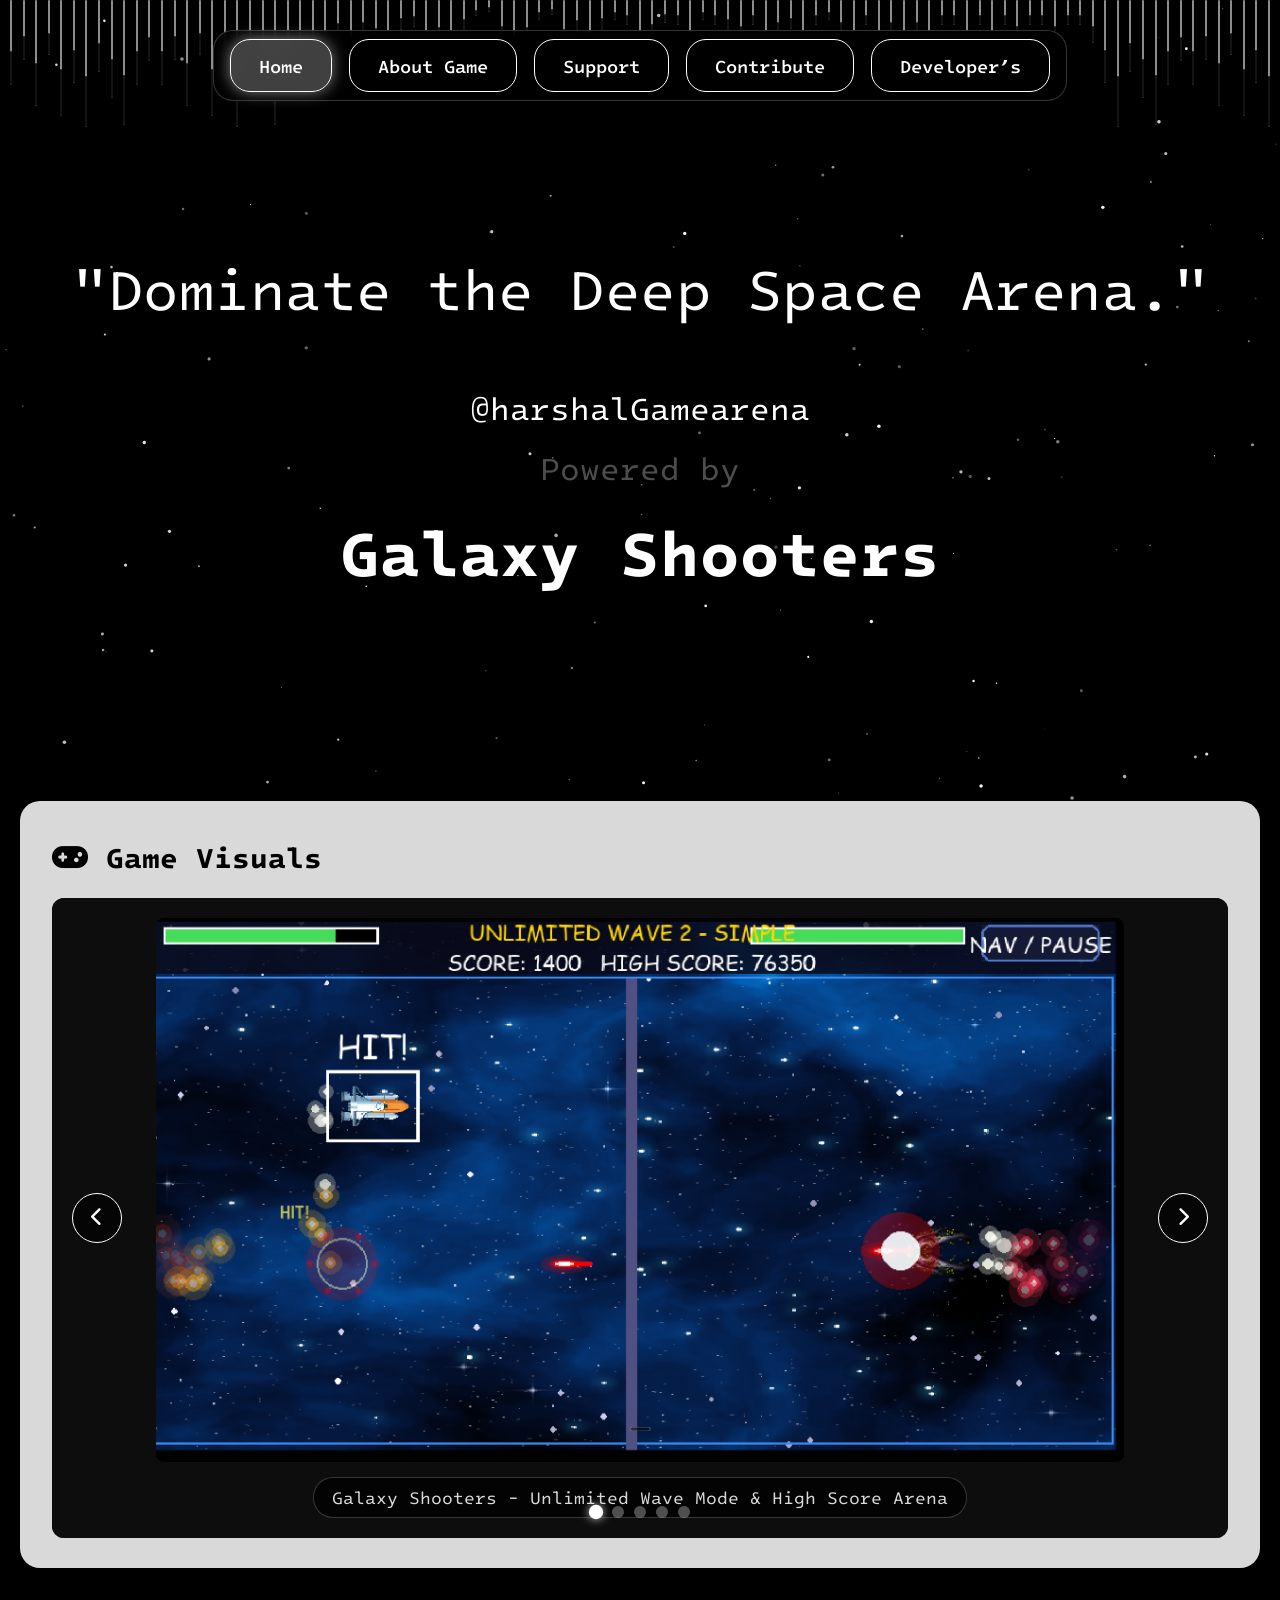
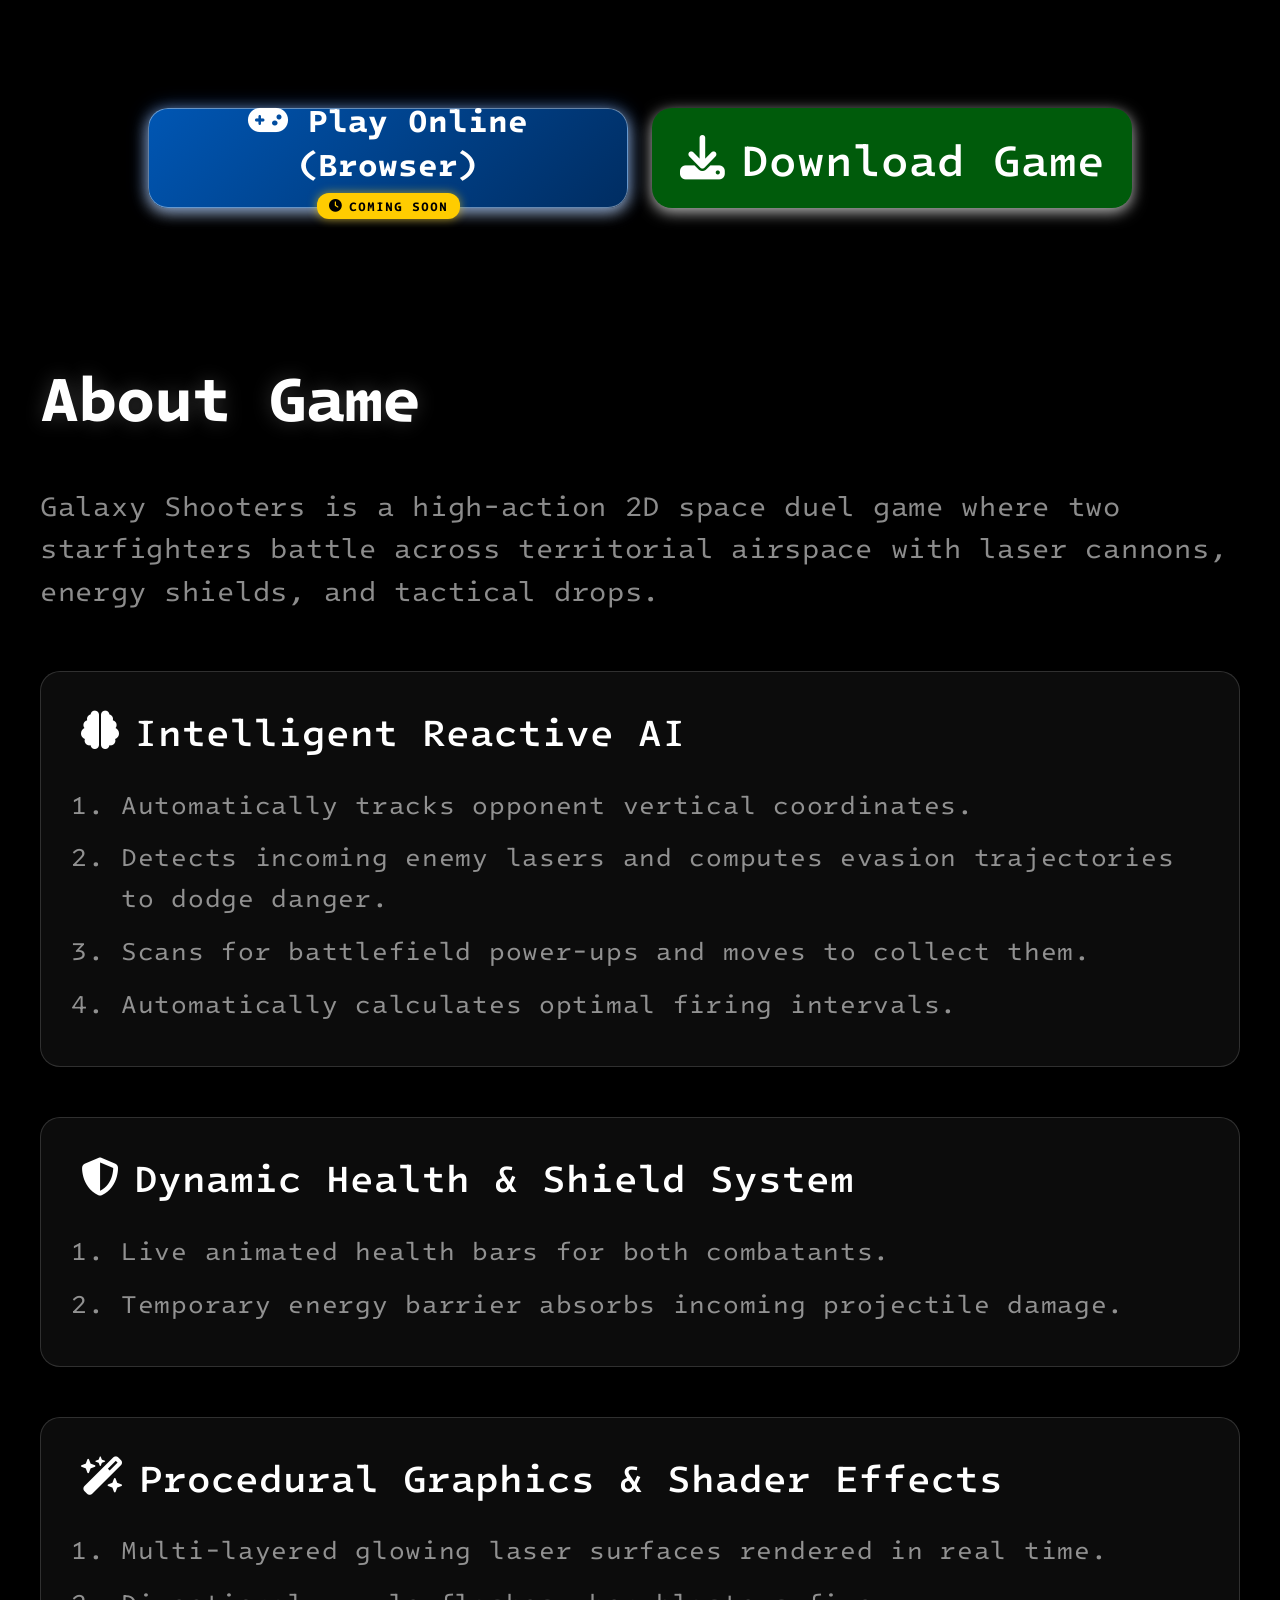
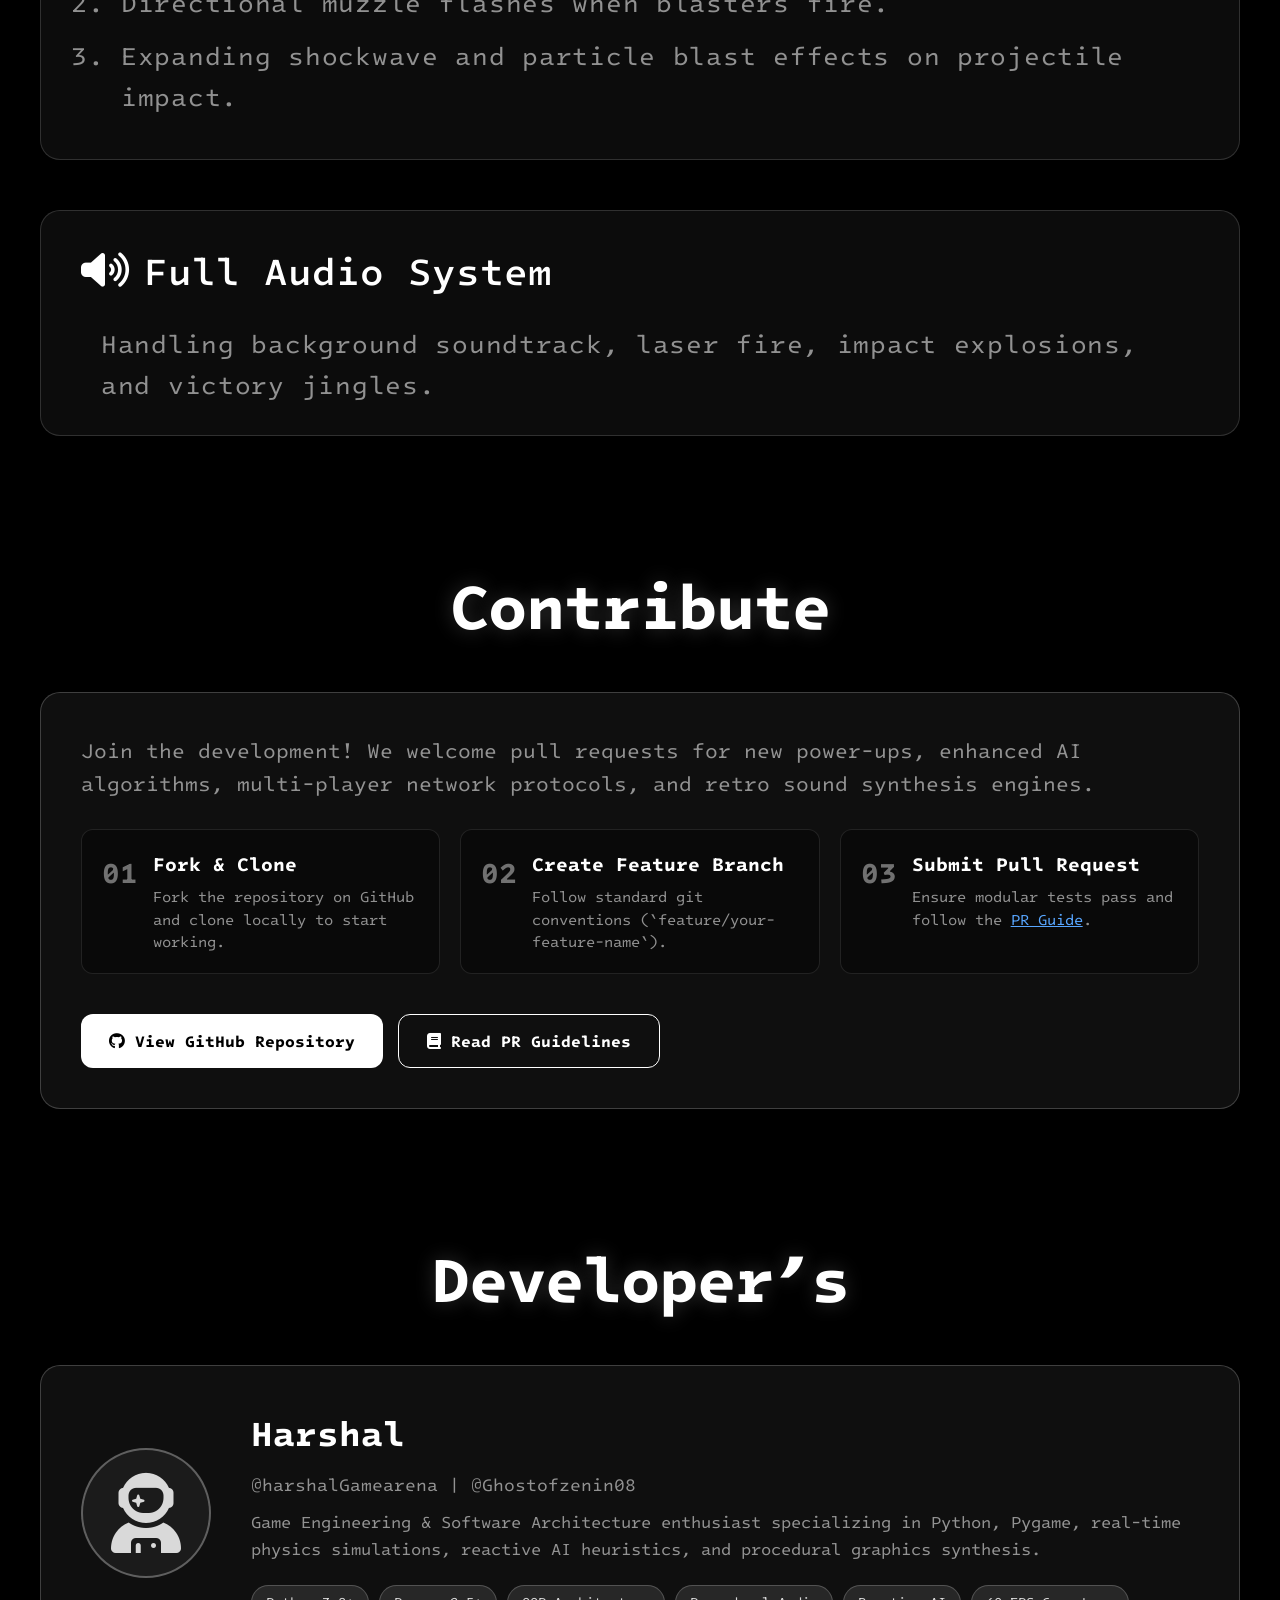
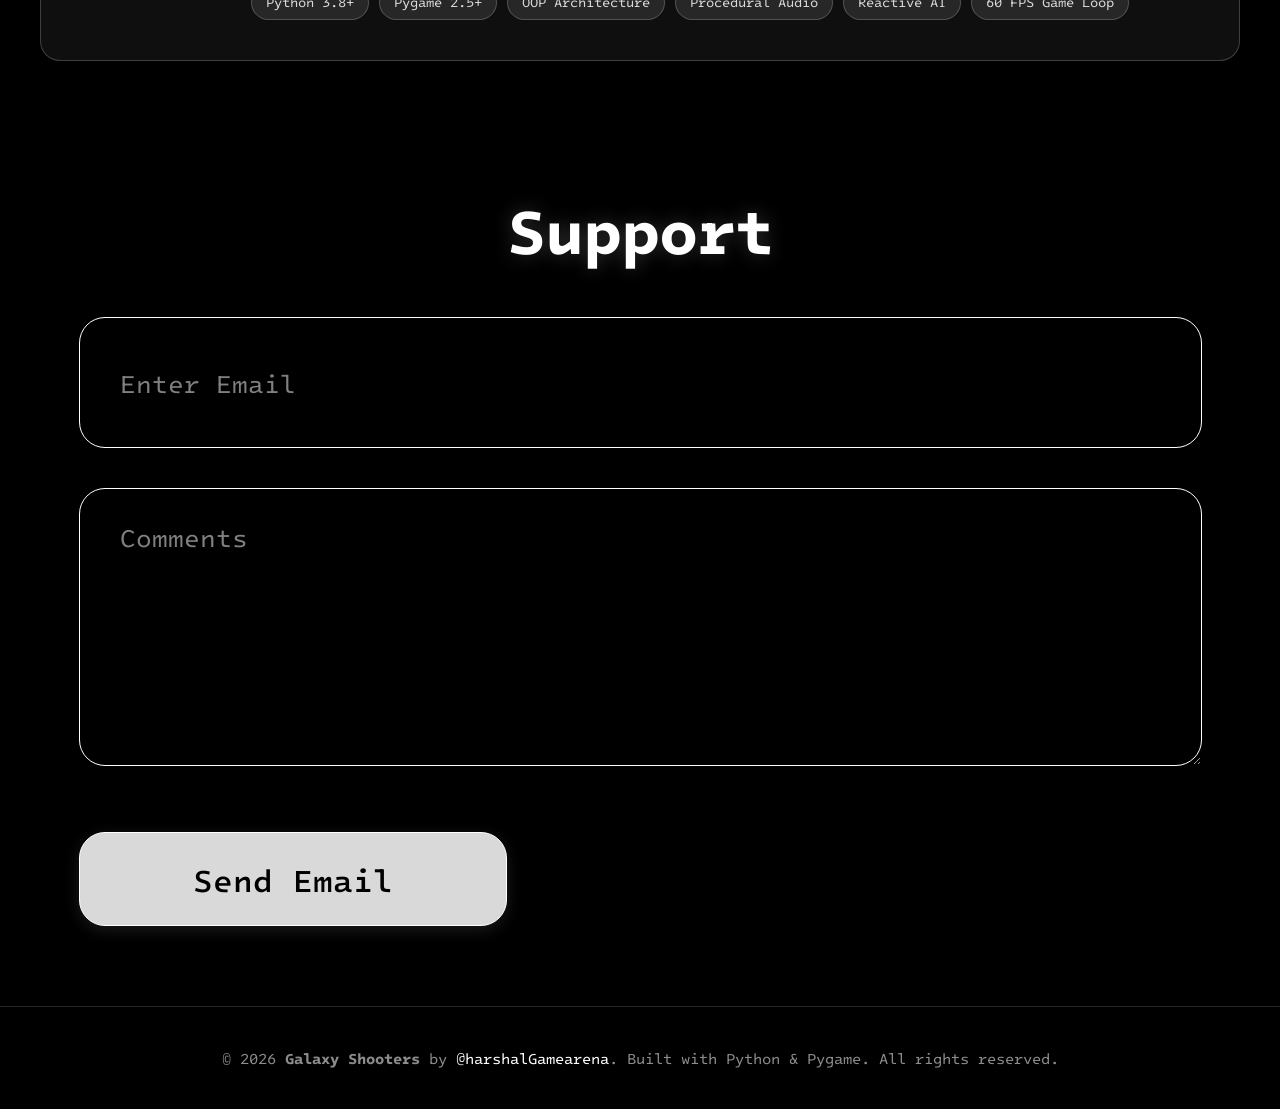
==== commit df496d26: "Mark Play Online (Browser) as Coming Soon with badge and modal announcement" ====
--- a/index.html
+++ b/index.html
@@ -104,7 +104,8 @@
     <section id="download" class="section download-section">
       <div class="action-buttons-wrapper">
         <button class="play-online-btn" id="open-play-modal">
-          <i class="fa-solid fa-gamepad"></i> Play Online (Browser)
+          <span><i class="fa-solid fa-gamepad"></i> Play Online (Browser)</span>
+          <span class="coming-soon-badge"><i class="fa-solid fa-clock"></i> Coming Soon</span>
         </button>
         <button class="download-btn" id="open-download-modal">
           <i class="fa-solid fa-download"></i> Download Game
@@ -304,11 +305,17 @@
 
   <!-- Play Online WebAssembly Modal -->
   <div class="modal-overlay" id="play-game-modal" aria-hidden="true">
-    <div class="game-modal-content">
-      <button class="modal-close" id="close-play-modal" aria-label="Close game">&times;</button>
-      <h3 class="modal-title"><i class="fa-solid fa-gamepad"></i> Play Galaxy Shooters Online</h3>
-      <div class="iframe-wrapper">
-        <iframe id="game-iframe" data-src="src/Galaxy_shooters/build/web/index.html" title="Galaxy Shooters Web Game" allow="autoplay; fullscreen"></iframe>
+    <div class="modal-content coming-soon-modal">
+      <button class="modal-close" id="close-play-modal" aria-label="Close modal">&times;</button>
+      <div class="coming-soon-wrapper">
+        <i class="fa-solid fa-rocket coming-soon-icon"></i>
+        <h3 class="modal-title">Play Online — Coming Soon!</h3>
+        <p class="modal-sub">The browser WebAssembly edition of <strong>Galaxy Shooters</strong> is currently under active development. Stay tuned for the upcoming web release!</p>
+        <div class="coming-soon-actions">
+          <button class="modal-action-btn" id="switch-to-download">
+            <i class="fa-solid fa-download"></i> Download & Play Desktop Version
+          </button>
+        </div>
       </div>
     </div>
   </div>
--- a/styles.css
+++ b/styles.css
@@ -400,27 +400,76 @@
 
 .play-online-btn {
   display: inline-flex;
+  flex-direction: column;
   align-items: center;
   justify-content: center;
-  gap: 16px;
+  gap: 8px;
   width: min(480px, 90vw);
   height: 100px;
   background: linear-gradient(135deg, #0056b3 0%, #002d62 100%);
   border-radius: var(--border-radius-md);
   color: var(--text-white);
   font-family: var(--font-mono);
-  font-size: clamp(1.6rem, 2.8vw, 2.5rem);
+  font-size: clamp(1.4rem, 2.5vw, 2.2rem);
   font-weight: 700;
   border: 1px solid rgba(255, 255, 255, 0.4);
   cursor: pointer;
   box-shadow: 0 0 20px rgba(0, 102, 255, 0.4), var(--white-shadow);
   transition: all 0.3s cubic-bezier(0.4, 0, 0.2, 1);
+  position: relative;
 }
 
 .play-online-btn:hover {
   background: linear-gradient(135deg, #0066cc 0%, #003d80 100%);
   transform: translateY(-4px) scale(1.02);
   box-shadow: 0 0 30px rgba(0, 140, 255, 0.8), var(--white-shadow);
+}
+
+.coming-soon-badge {
+  display: inline-flex;
+  align-items: center;
+  gap: 6px;
+  font-size: 0.8rem;
+  font-weight: 700;
+  letter-spacing: 1px;
+  background: #ffcc00;
+  color: #000000;
+  padding: 4px 12px;
+  border-radius: 12px;
+  text-transform: uppercase;
+  box-shadow: 0 0 10px rgba(255, 204, 0, 0.6);
+  animation: pulseBadge 2s infinite alternate;
+}
+
+@keyframes pulseBadge {
+  0% { transform: scale(1); opacity: 0.9; }
+  100% { transform: scale(1.06); opacity: 1; box-shadow: 0 0 16px rgba(255, 204, 0, 1); }
+}
+
+.coming-soon-wrapper {
+  text-align: center;
+  padding: 30px 15px;
+  display: flex;
+  flex-direction: column;
+  align-items: center;
+  gap: 15px;
+}
+
+.coming-soon-icon {
+  font-size: 4rem;
+  color: #ffcc00;
+  margin-bottom: 10px;
+  animation: floatRocket 3s ease-in-out infinite alternate;
+}
+
+@keyframes floatRocket {
+  0% { transform: translateY(0px); }
+  100% { transform: translateY(-12px); }
+}
+
+.coming-soon-actions {
+  width: 100%;
+  margin-top: 15px;
 }
 
 .download-btn {
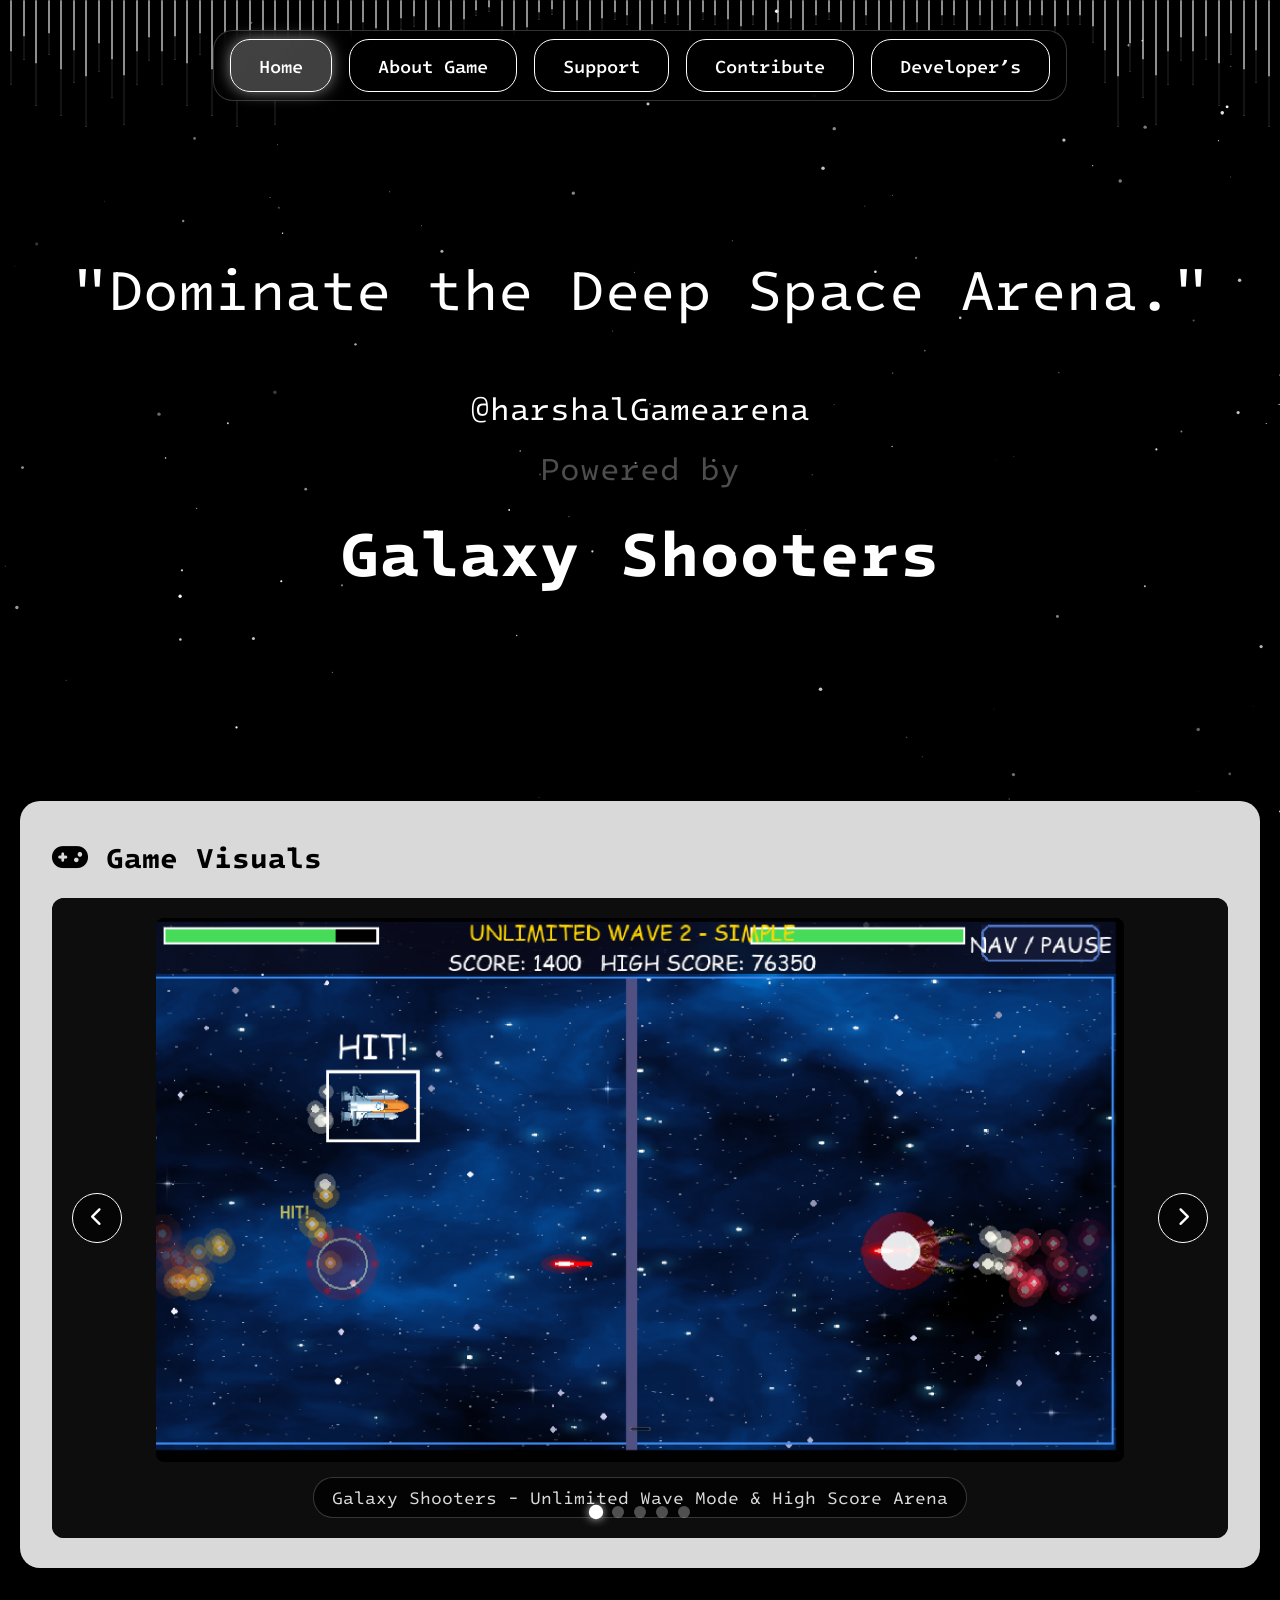
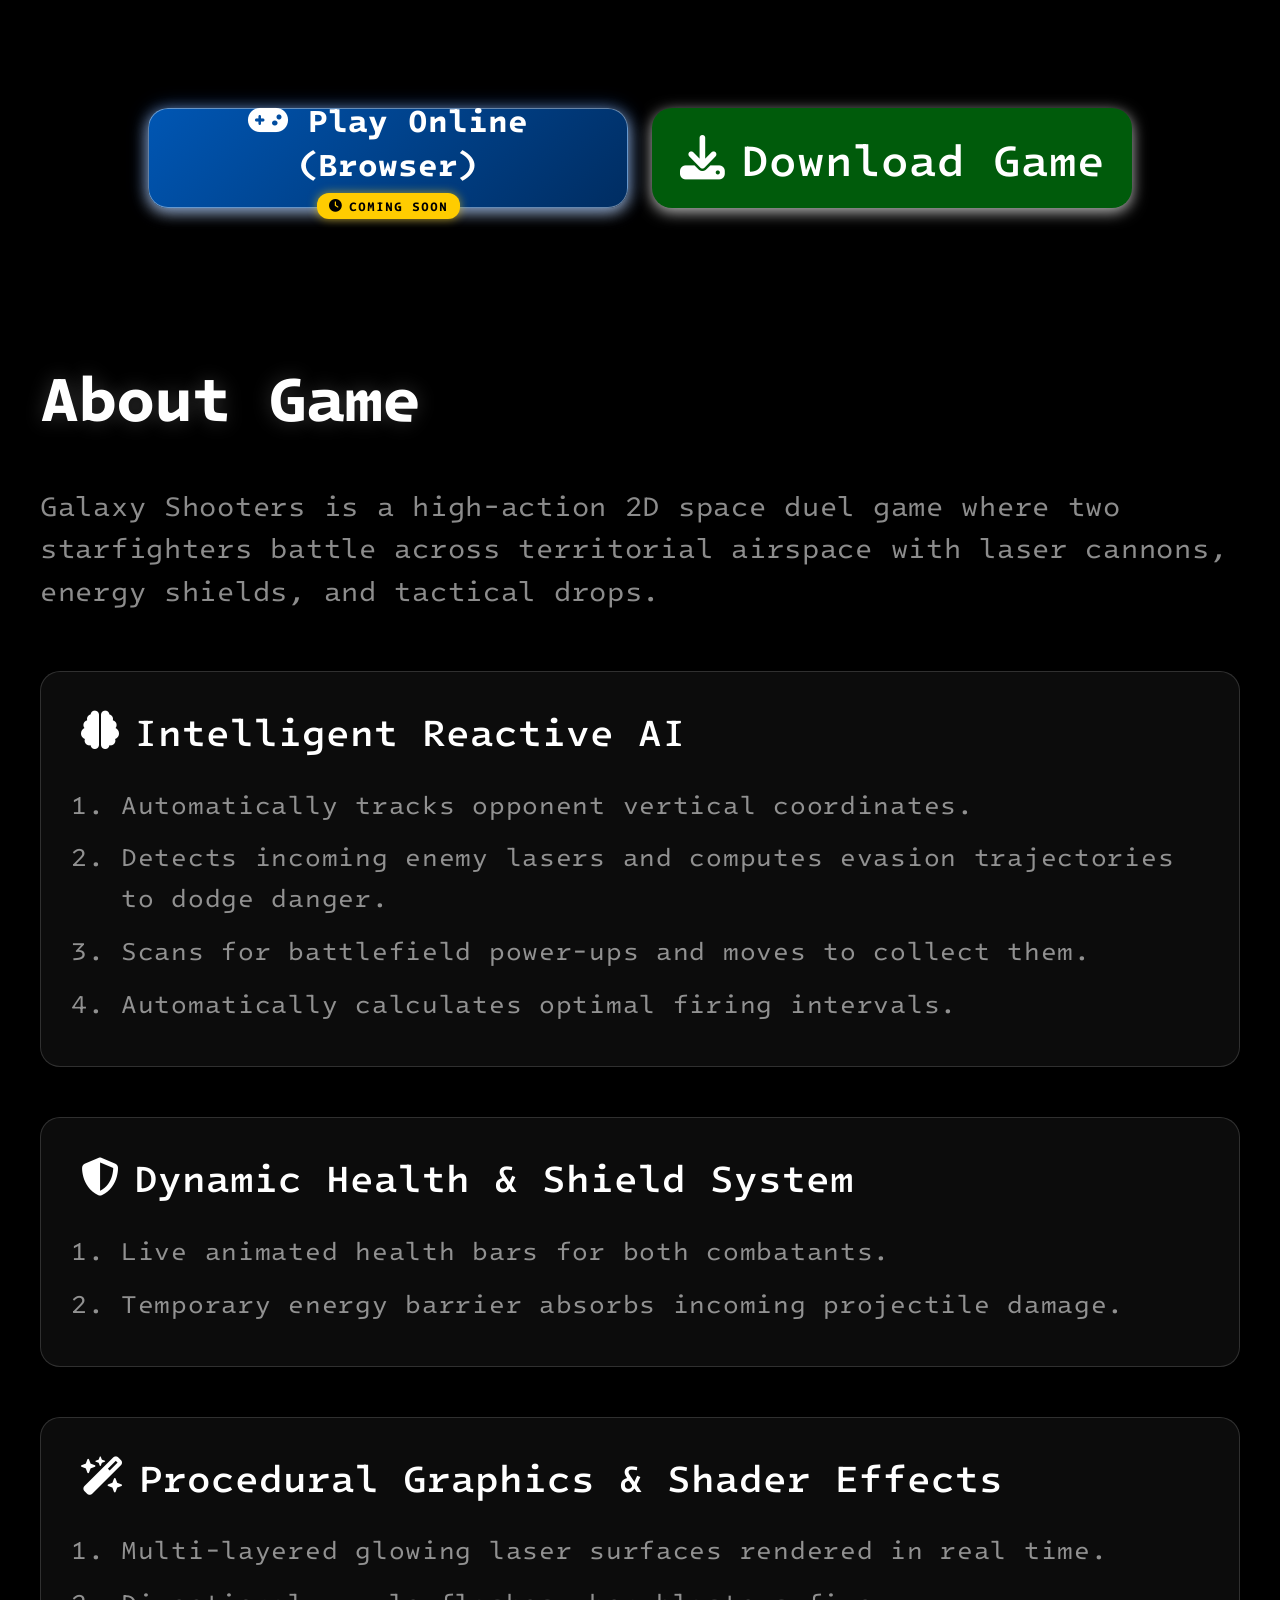
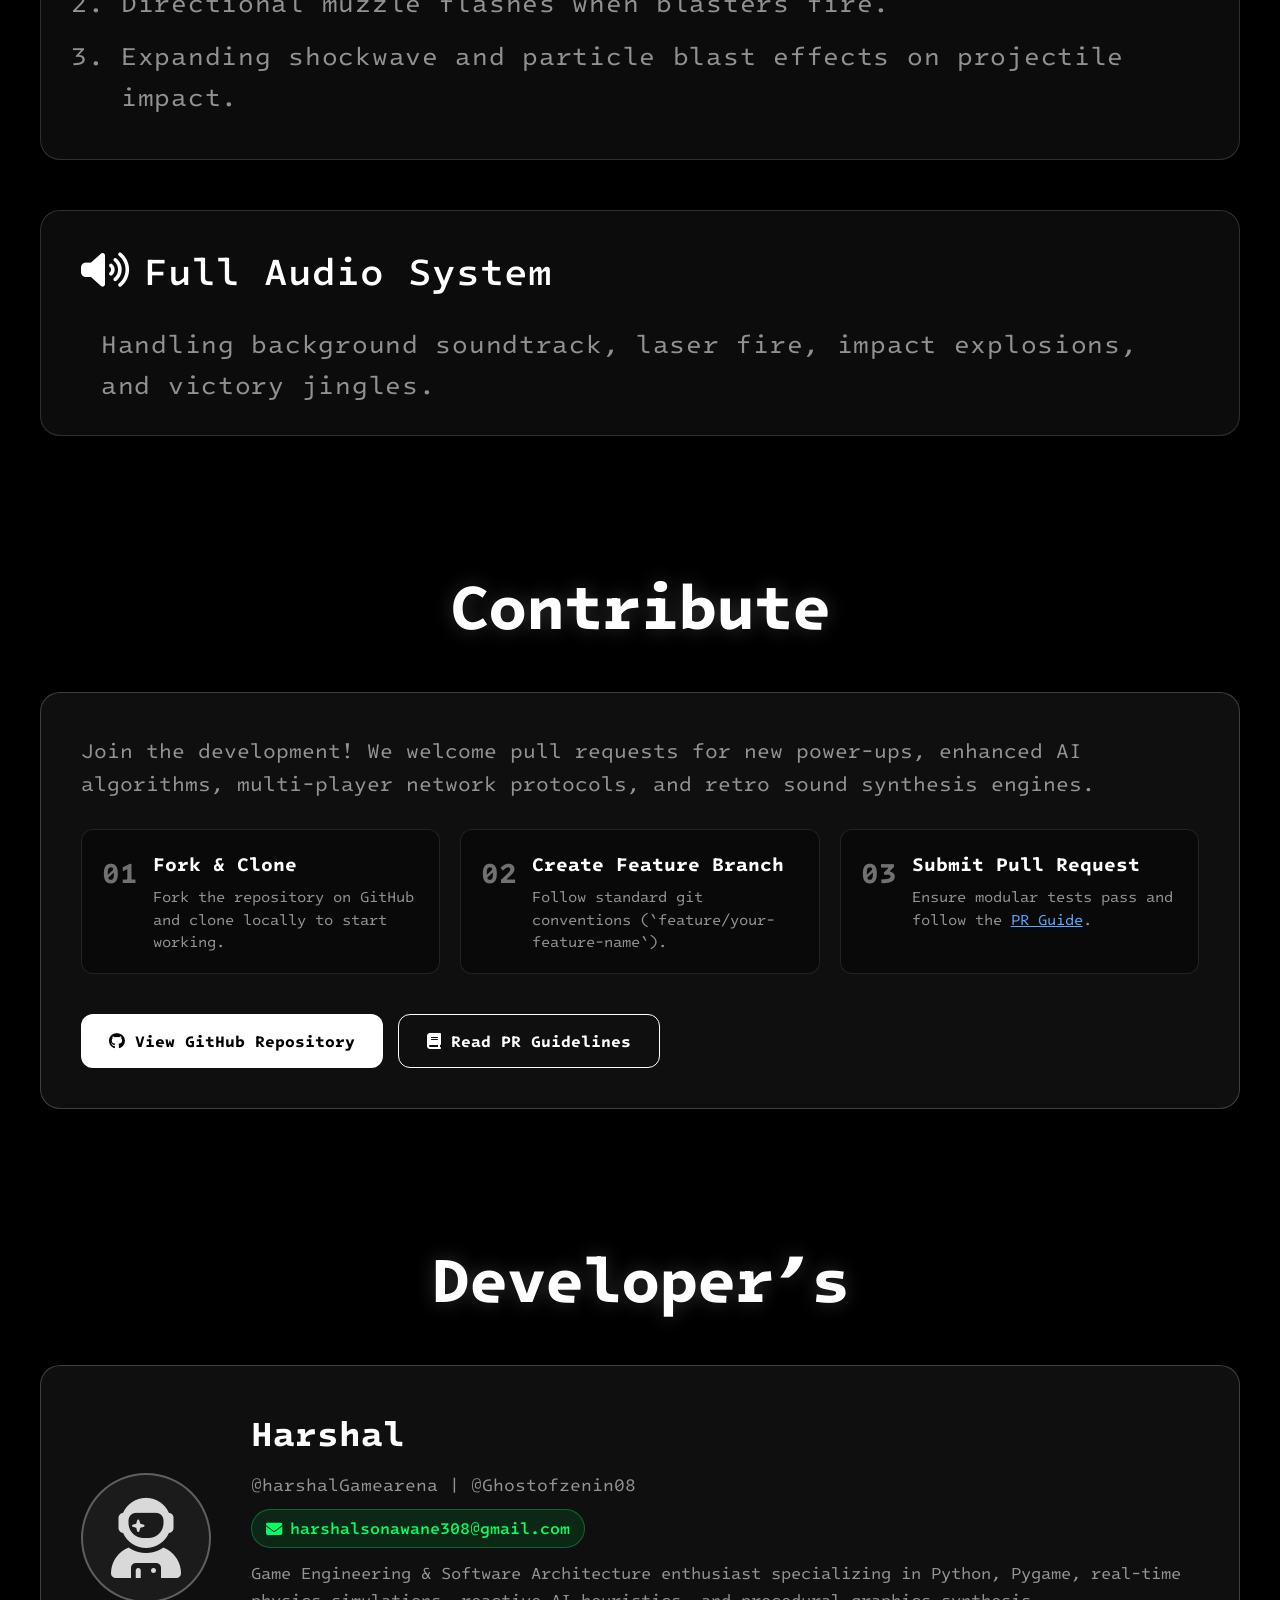
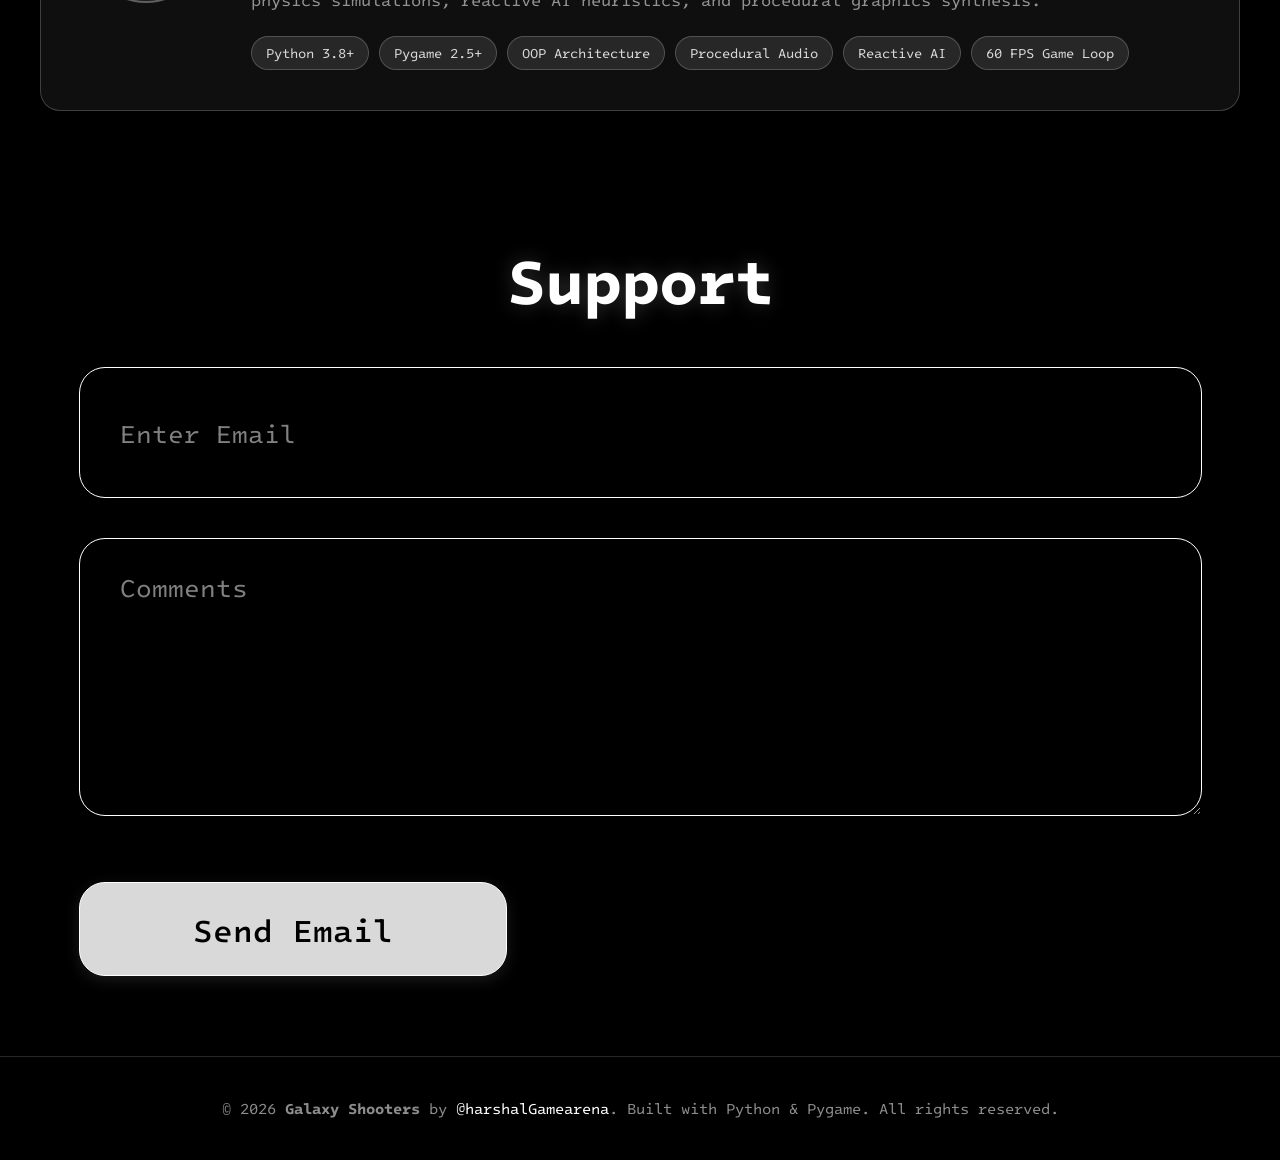
==== commit e6e51a1f: "Add developer contact credentials (harshalsonawane308@gmail.com) to website and README" ====
--- a/index.html
+++ b/index.html
@@ -215,6 +215,11 @@
         <div class="dev-details">
           <h3 class="dev-name">Harshal</h3>
           <p class="dev-tag">@harshalGamearena | @Ghostofzenin08</p>
+          <p class="dev-contact">
+            <a href="mailto:harshalsonawane308@gmail.com" class="dev-email-link">
+              <i class="fa-solid fa-envelope"></i> harshalsonawane308@gmail.com
+            </a>
+          </p>
           <p class="dev-bio">
             Game Engineering & Software Architecture enthusiast specializing in Python, Pygame, real-time physics simulations, reactive AI heuristics, and procedural graphics synthesis.
           </p>
--- a/styles.css
+++ b/styles.css
@@ -710,6 +710,29 @@
   color: var(--text-dim);
 }
 
+.dev-email-link {
+  display: inline-flex;
+  align-items: center;
+  gap: 8px;
+  color: #00ff66;
+  font-family: var(--font-mono);
+  font-size: 1.02rem;
+  font-weight: 500;
+  text-decoration: none;
+  background: rgba(0, 255, 102, 0.1);
+  padding: 6px 14px;
+  border-radius: 20px;
+  border: 1px solid rgba(0, 255, 102, 0.3);
+  transition: all 0.2s ease;
+  width: fit-content;
+}
+
+.dev-email-link:hover {
+  background: rgba(0, 255, 102, 0.25);
+  box-shadow: 0 0 15px rgba(0, 255, 102, 0.4);
+  color: #ffffff;
+}
+
 .dev-bio {
   font-size: 1.05rem;
   color: var(--text-dim);
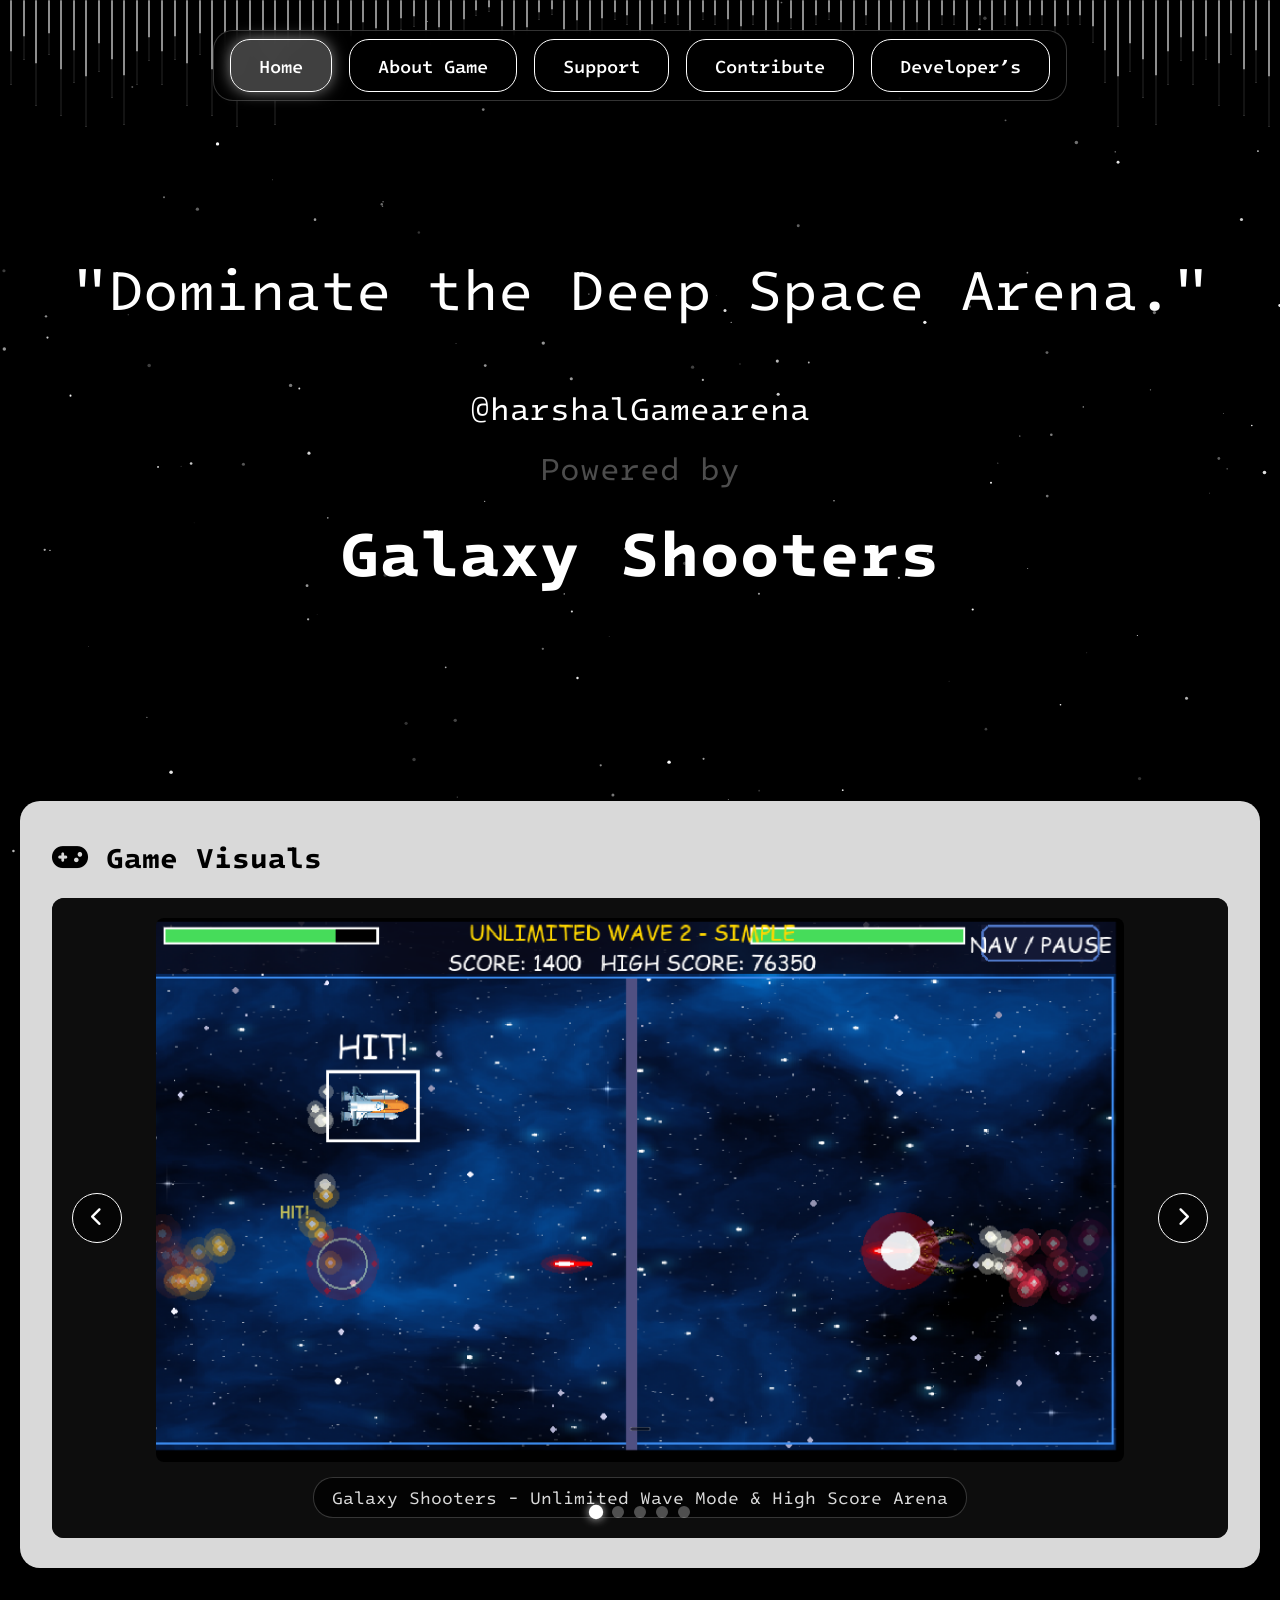
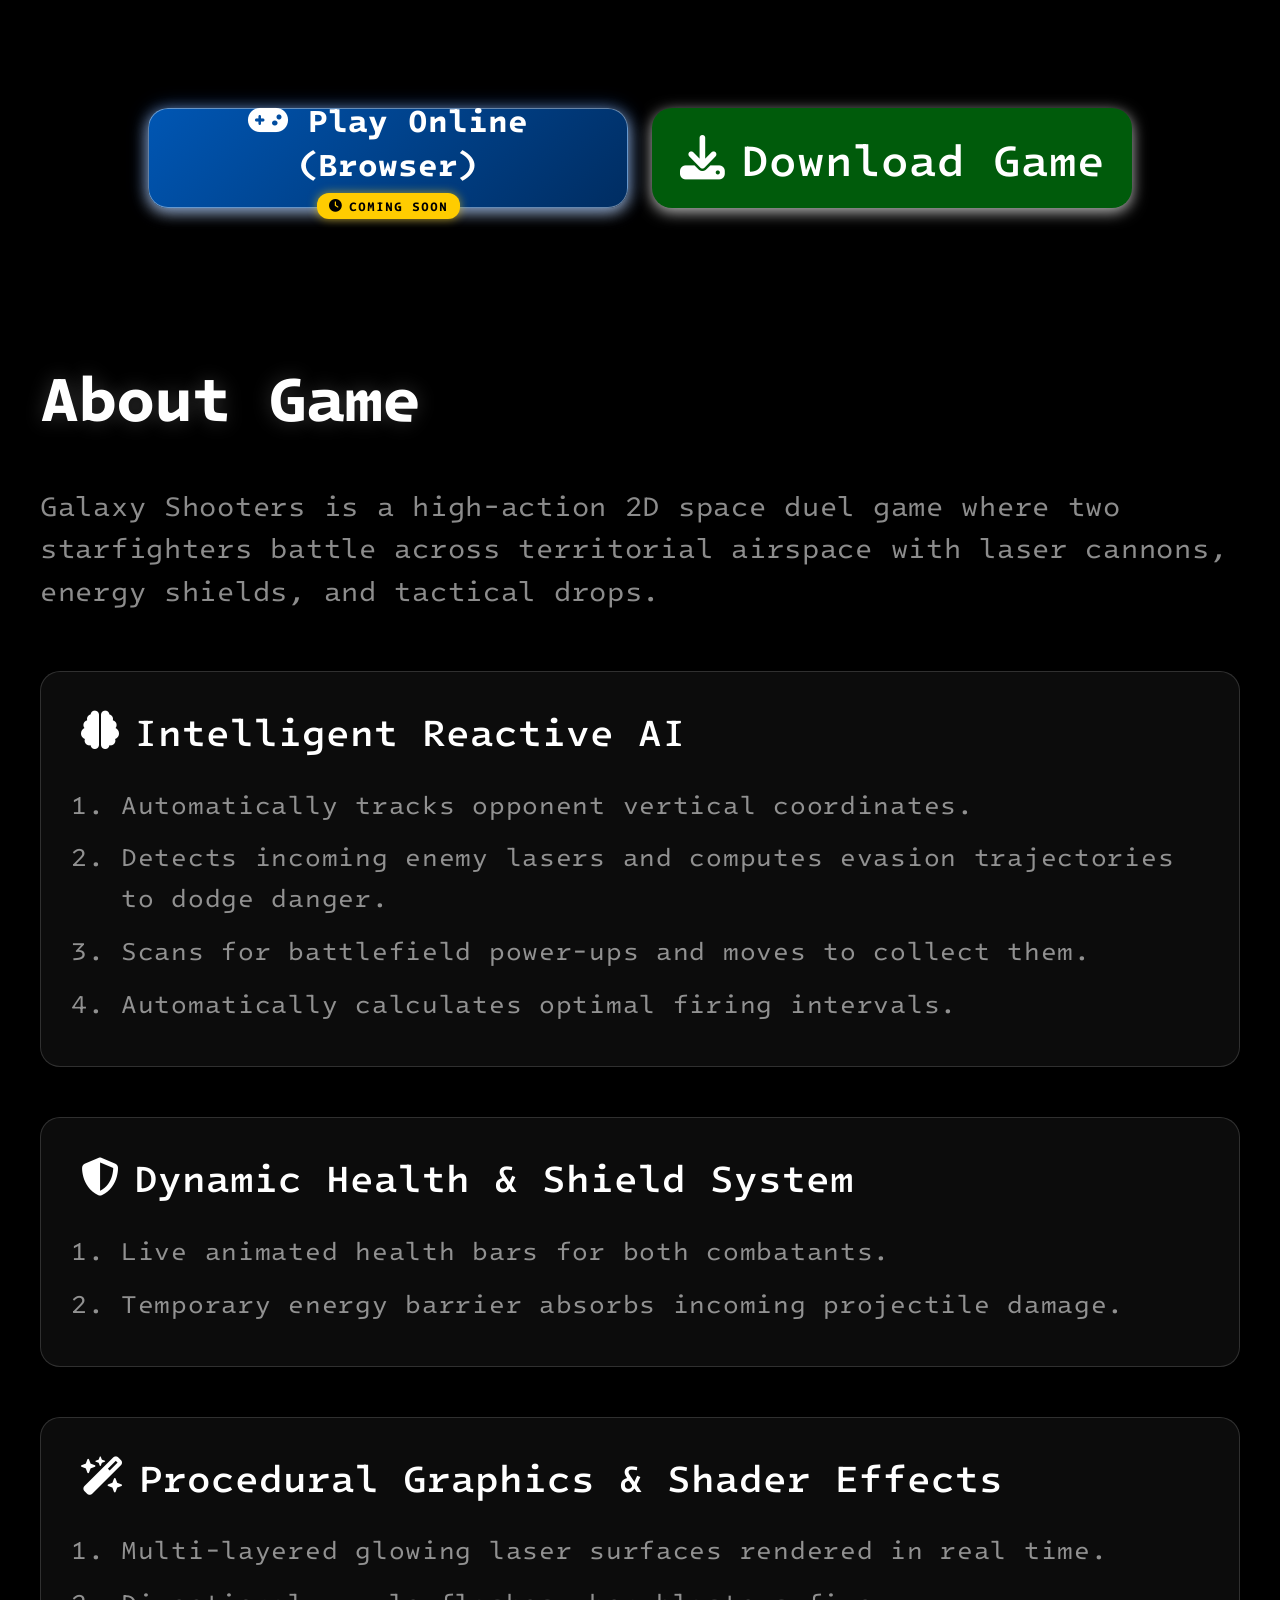
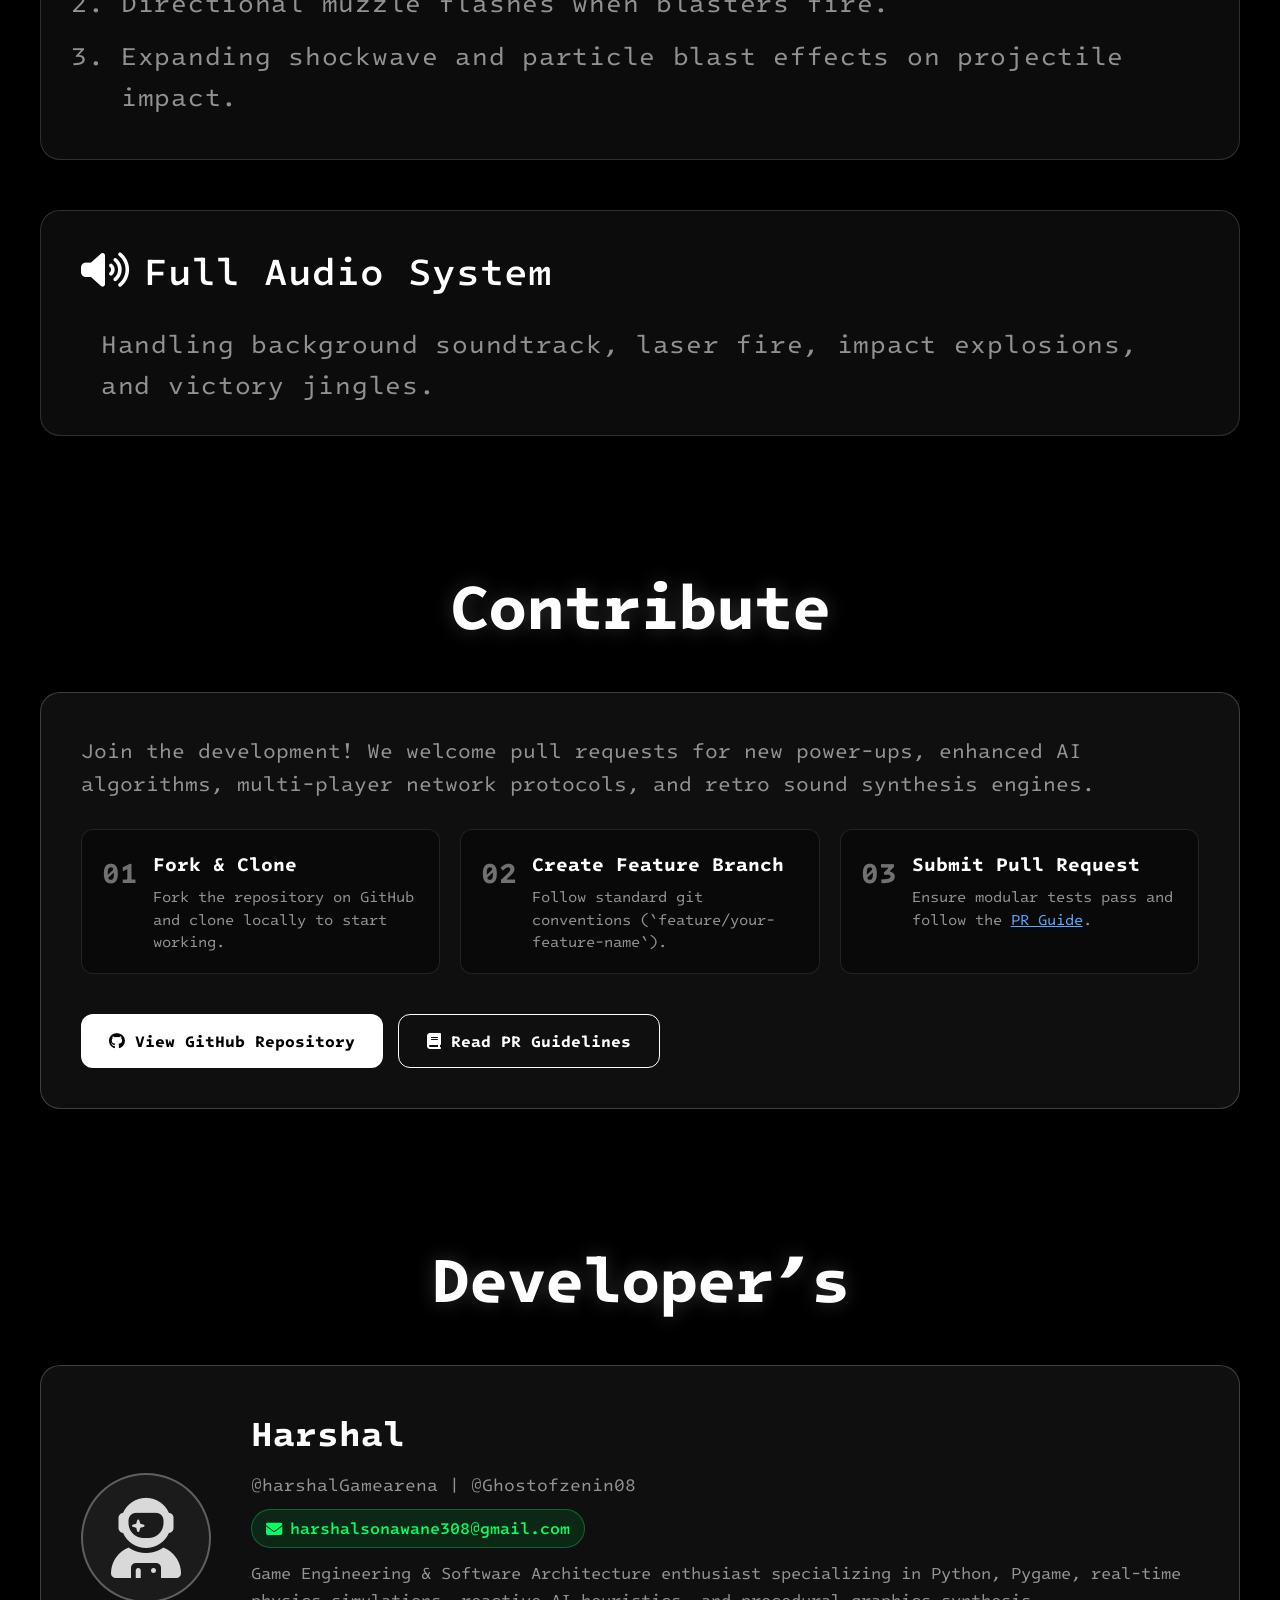
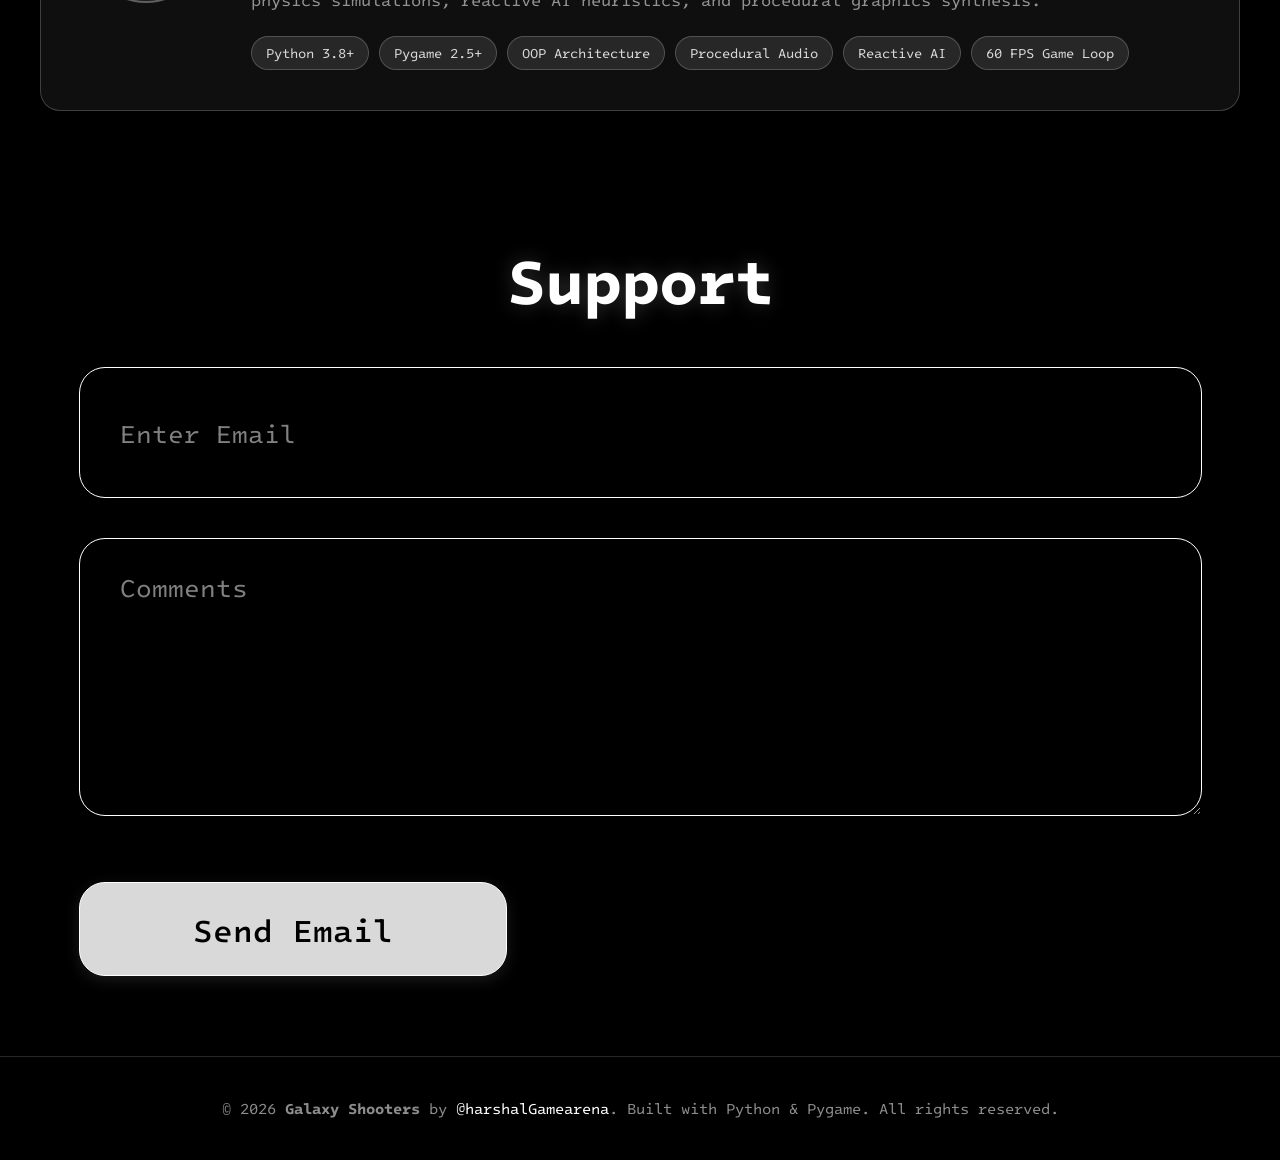
==== commit 17534a74: "Optimize for Vercel deployment: add vercel.json config, OpenGraph previews, favicon, auto-gallery & " ====
--- a/index.html
+++ b/index.html
@@ -5,6 +5,19 @@
   <meta name="viewport" content="width=device-width, initial-scale=1.0">
   <title>Galaxy Shooters — Official Website | @harshalGamearena</title>
   
+  <!-- Favicon -->
+  <link rel="icon" href="src/Galaxy_shooters/build/web/favicon.png" type="image/png">
+  
+  <!-- OpenGraph & Twitter Social Meta Tags -->
+  <meta property="og:title" content="Galaxy Shooters — Retro Arcade Space Warfare">
+  <meta property="og:description" content="Action-packed 2D sci-fi arcade shooter built in Python & Pygame featuring responsive hardware display scaling, plasma particle dynamics, and progressive AI wave combat.">
+  <meta property="og:image" content="src/Galaxy_shooters/assets/images/galaxy_shooters_wave_action.png">
+  <meta property="og:type" content="website">
+  <meta name="twitter:card" content="summary_large_image">
+  <meta name="twitter:title" content="Galaxy Shooters — Official Game Hub">
+  <meta name="twitter:description" content="Dominate the Deep Space Arena with dual control inputs, plasma thrusters, and endless AI wave combat.">
+  <meta name="twitter:image" content="src/Galaxy_shooters/assets/images/galaxy_shooters_wave_action.png">
+
   <!-- Google Fonts: Intel One Mono, JetBrains Mono -->
   <link rel="preconnect" href="https://fonts.googleapis.com">
   <link rel="preconnect" href="https://fonts.gstatic.com" crossorigin>
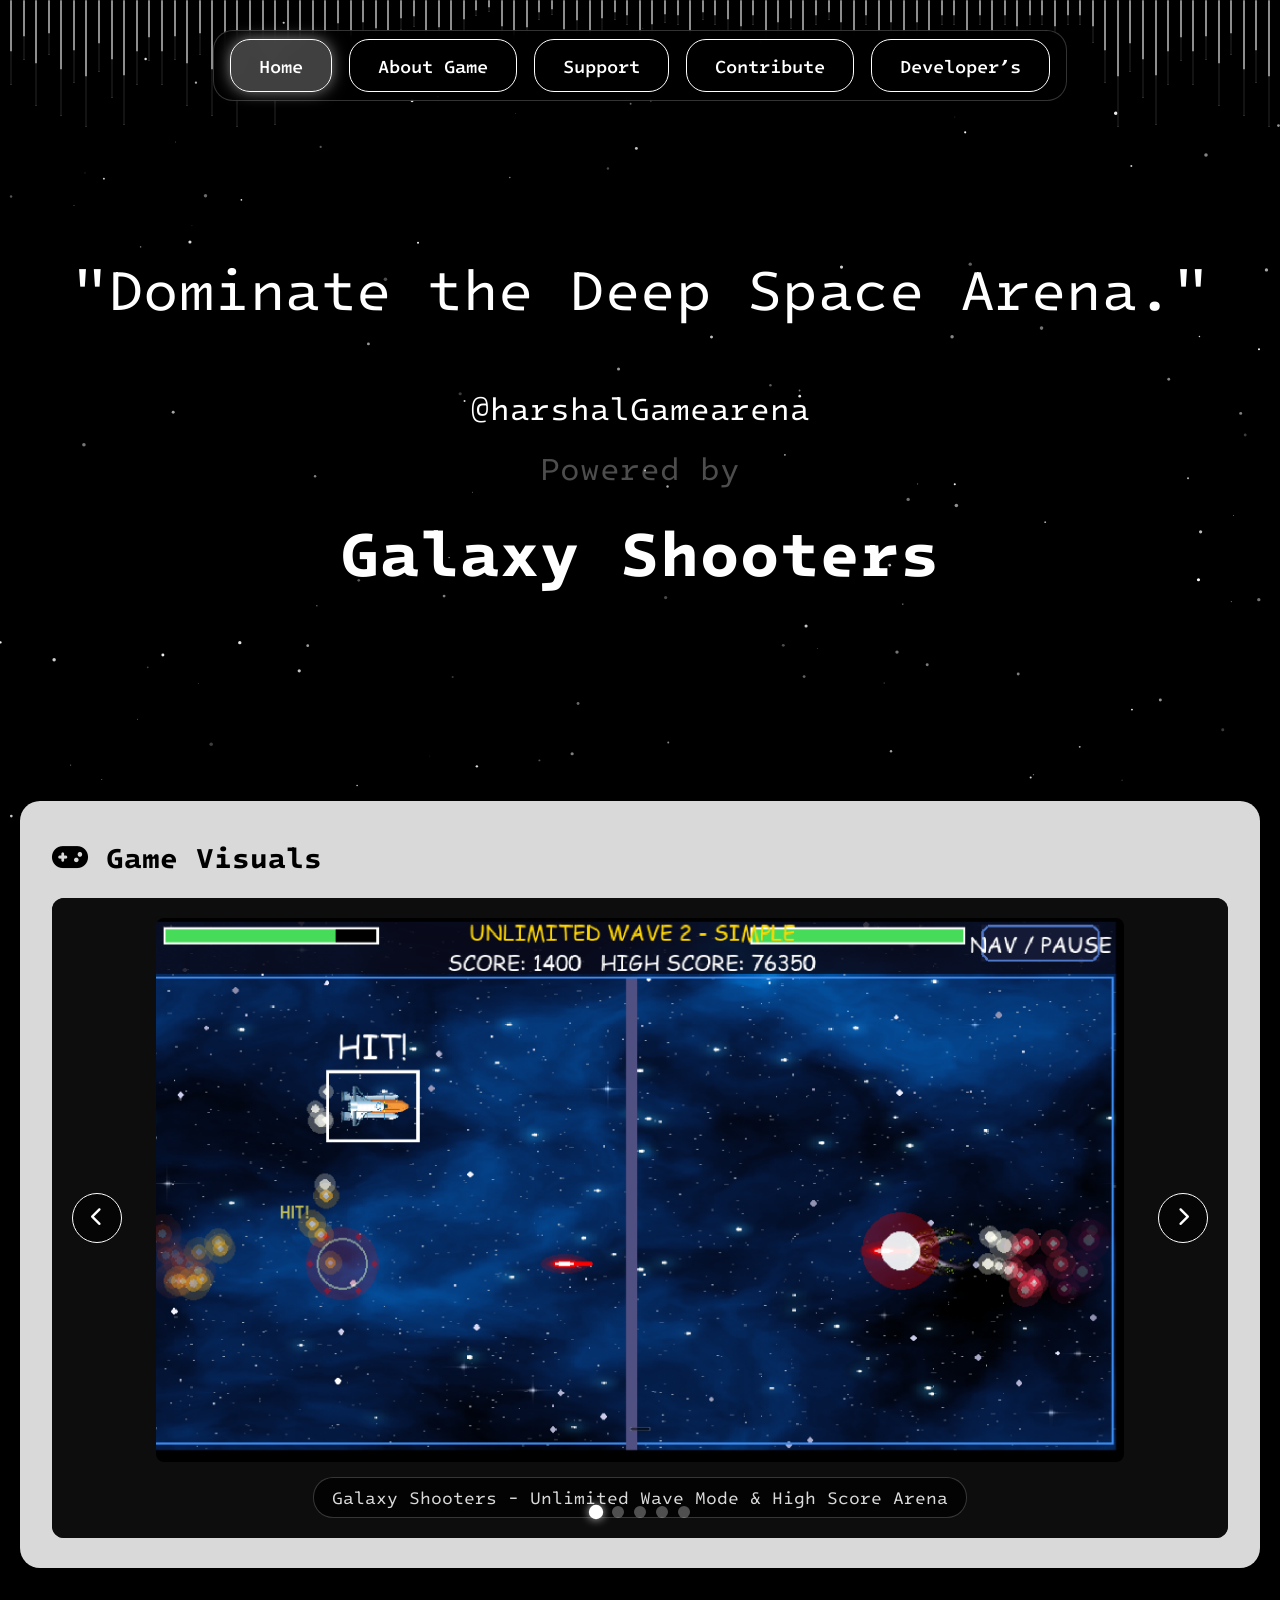
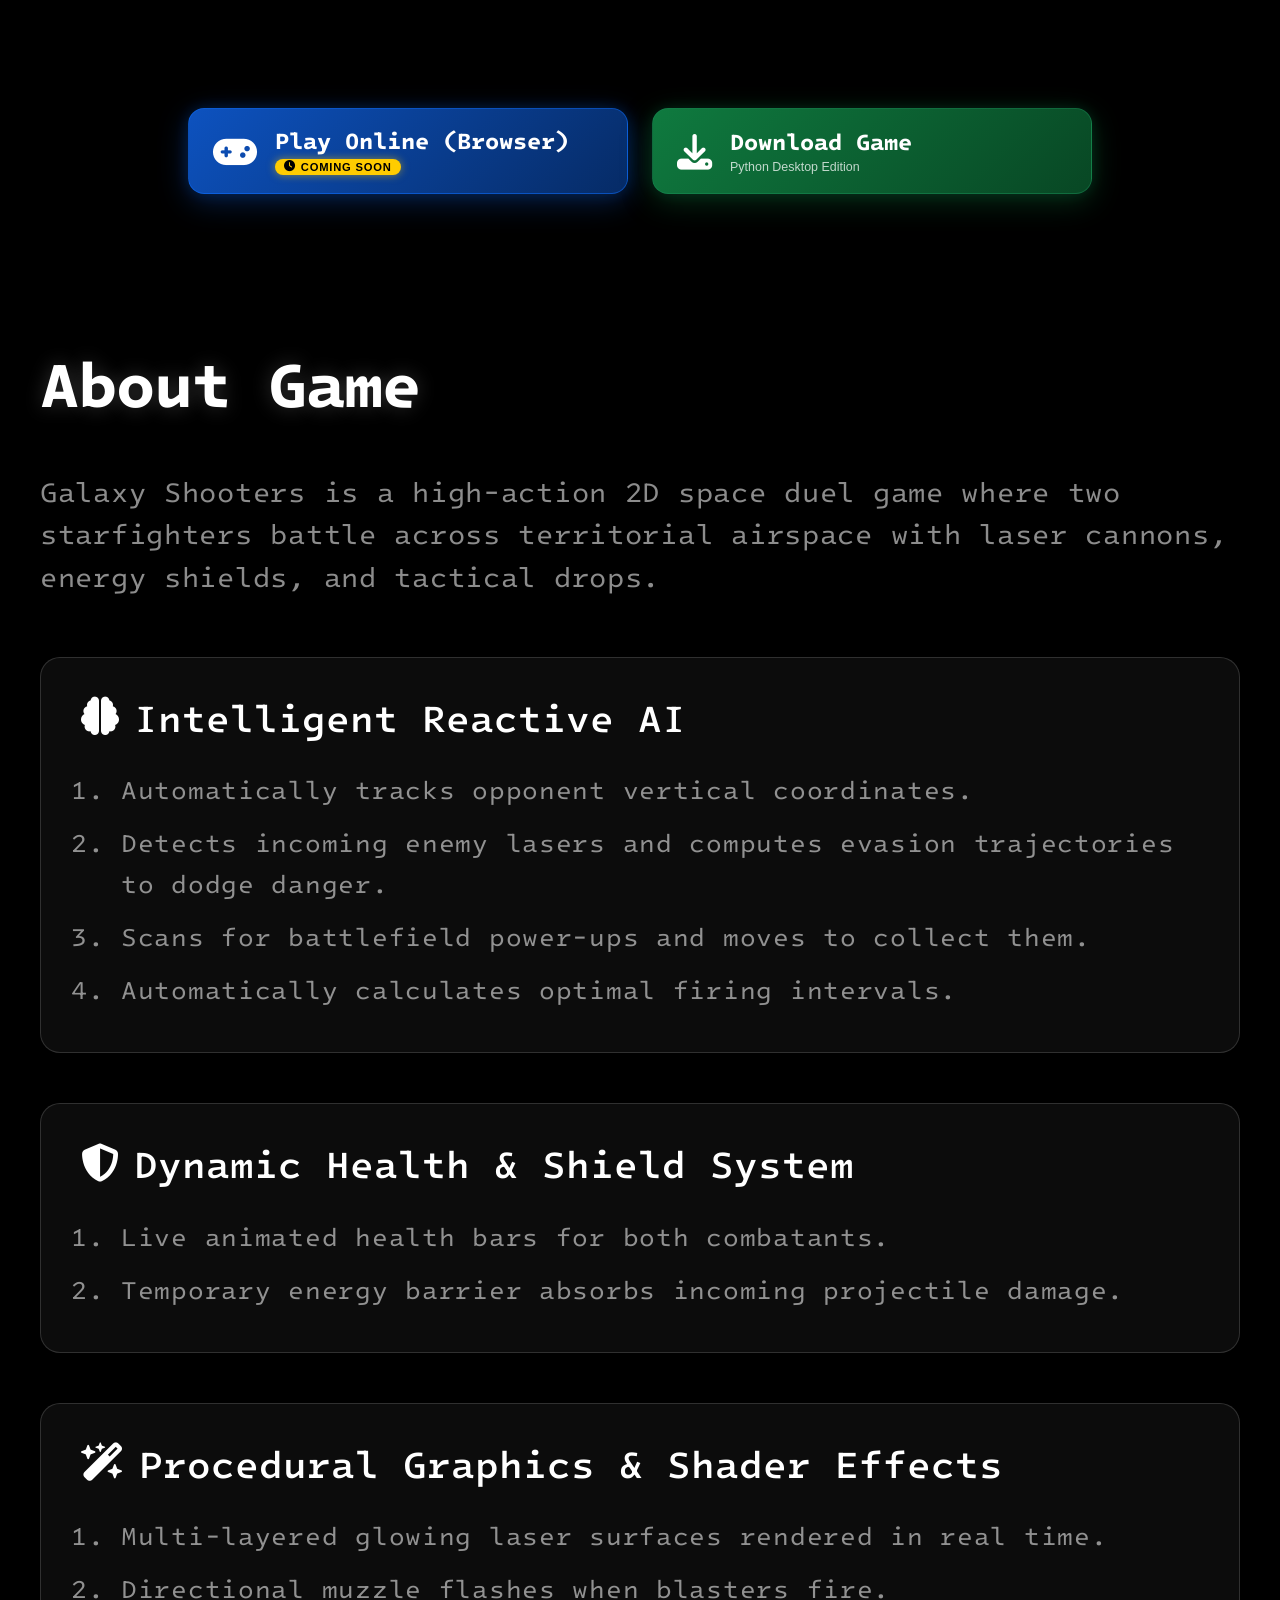
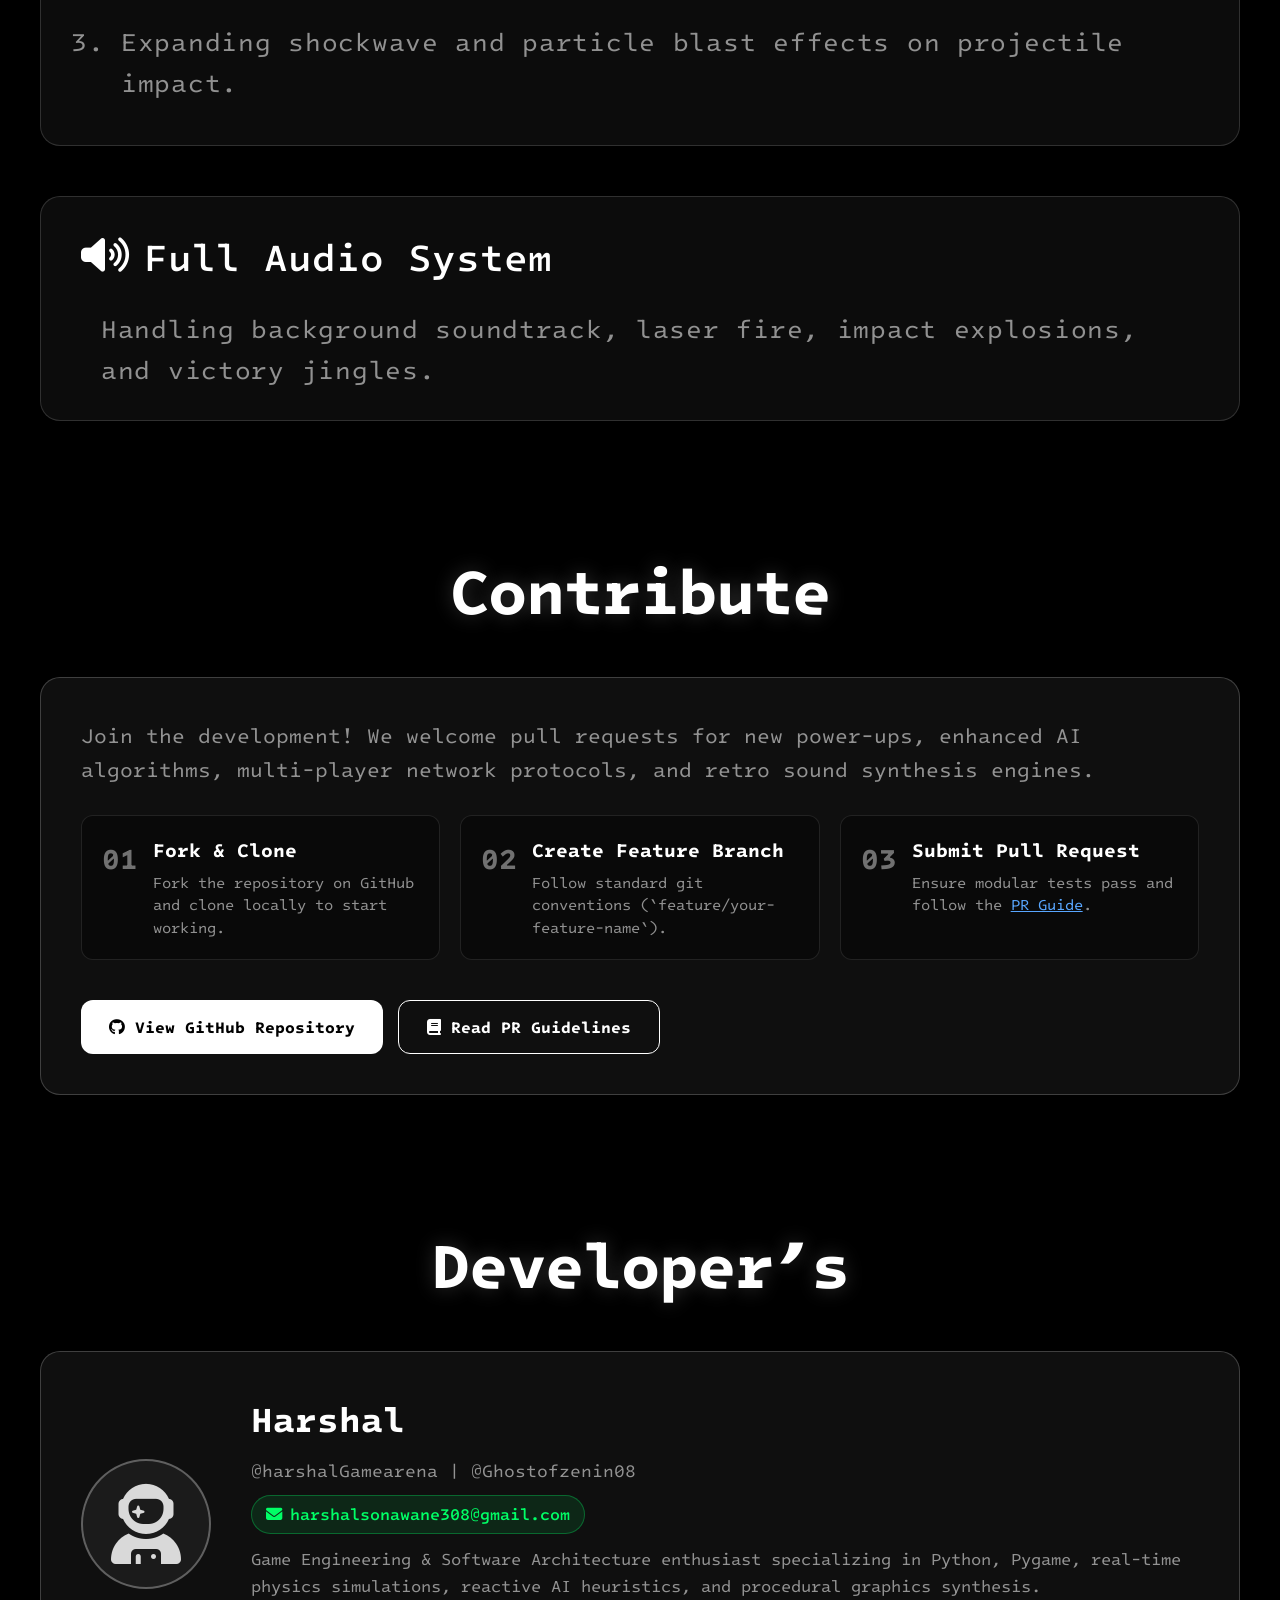
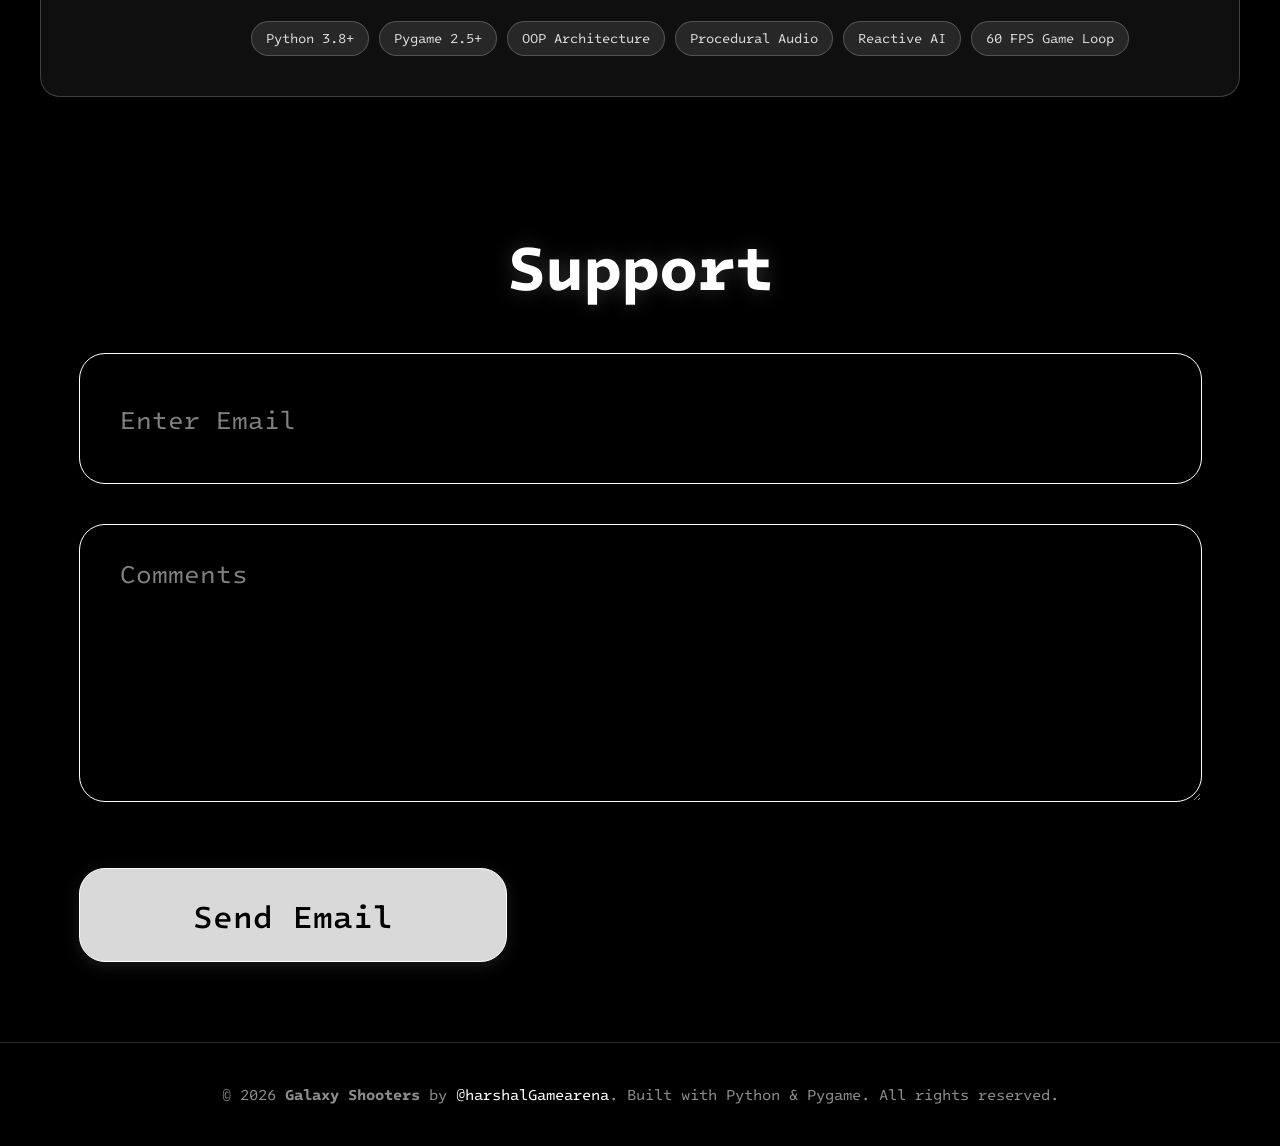
==== commit 4ea38c82: "Redesign action buttons UI/UX: aligned flex cards, balanced typography, and integrated coming-soon p" ====
--- a/index.html
+++ b/index.html
@@ -116,12 +116,19 @@
     <!-- Action Buttons Section (Play Online & Download) -->
     <section id="download" class="section download-section">
       <div class="action-buttons-wrapper">
-        <button class="play-online-btn" id="open-play-modal">
-          <span><i class="fa-solid fa-gamepad"></i> Play Online (Browser)</span>
-          <span class="coming-soon-badge"><i class="fa-solid fa-clock"></i> Coming Soon</span>
+        <button class="action-btn play-online-btn" id="open-play-modal">
+          <i class="fa-solid fa-gamepad btn-icon"></i>
+          <div class="btn-text-content">
+            <span class="btn-title">Play Online (Browser)</span>
+            <span class="coming-soon-pill"><i class="fa-solid fa-clock"></i> COMING SOON</span>
+          </div>
         </button>
-        <button class="download-btn" id="open-download-modal">
-          <i class="fa-solid fa-download"></i> Download Game
+        <button class="action-btn download-btn" id="open-download-modal">
+          <i class="fa-solid fa-download btn-icon"></i>
+          <div class="btn-text-content">
+            <span class="btn-title">Download Game</span>
+            <span class="btn-subtitle">Python Desktop Edition</span>
+          </div>
         </button>
       </div>
     </section>
--- a/styles.css
+++ b/styles.css
@@ -393,57 +393,98 @@
   display: flex;
   gap: 24px;
   justify-content: center;
-  align-items: center;
+  align-items: stretch;
   flex-wrap: wrap;
   width: 100%;
 }
 
-.play-online-btn {
-  display: inline-flex;
-  flex-direction: column;
-  align-items: center;
-  justify-content: center;
-  gap: 8px;
-  width: min(480px, 90vw);
-  height: 100px;
-  background: linear-gradient(135deg, #0056b3 0%, #002d62 100%);
-  border-radius: var(--border-radius-md);
-  color: var(--text-white);
-  font-family: var(--font-mono);
-  font-size: clamp(1.4rem, 2.5vw, 2.2rem);
-  font-weight: 700;
-  border: 1px solid rgba(255, 255, 255, 0.4);
+.action-btn {
+  display: flex;
+  align-items: center;
+  justify-content: flex-start;
+  gap: 18px;
+  width: min(440px, 90vw);
+  padding: 18px 24px;
+  border-radius: 16px;
+  border: 1px solid rgba(255, 255, 255, 0.35);
   cursor: pointer;
-  box-shadow: 0 0 20px rgba(0, 102, 255, 0.4), var(--white-shadow);
   transition: all 0.3s cubic-bezier(0.4, 0, 0.2, 1);
   position: relative;
+  overflow: hidden;
+  box-shadow: 0 8px 25px rgba(0, 0, 0, 0.4), 0 0 15px rgba(255, 255, 255, 0.08);
+}
+
+.play-online-btn {
+  background: linear-gradient(135deg, #0d52bf 0%, #062b66 100%);
+  border-color: rgba(13, 110, 253, 0.5);
+  box-shadow: 0 8px 30px rgba(13, 82, 191, 0.35), 0 0 15px rgba(13, 110, 253, 0.2);
 }
 
 .play-online-btn:hover {
-  background: linear-gradient(135deg, #0066cc 0%, #003d80 100%);
+  background: linear-gradient(135deg, #1260de 0%, #093780 100%);
   transform: translateY(-4px) scale(1.02);
-  box-shadow: 0 0 30px rgba(0, 140, 255, 0.8), var(--white-shadow);
-}
-
-.coming-soon-badge {
+  box-shadow: 0 12px 35px rgba(18, 96, 222, 0.5), 0 0 25px rgba(13, 110, 253, 0.4);
+}
+
+.download-btn {
+  background: linear-gradient(135deg, #0f7a3f 0%, #084724 100%);
+  border-color: rgba(25, 135, 84, 0.5);
+  box-shadow: 0 8px 30px rgba(15, 122, 63, 0.35), 0 0 15px rgba(25, 135, 84, 0.2);
+}
+
+.download-btn:hover {
+  background: linear-gradient(135deg, #14914c 0%, #0a5a2e 100%);
+  transform: translateY(-4px) scale(1.02);
+  box-shadow: 0 12px 35px rgba(20, 145, 76, 0.5), 0 0 25px rgba(25, 135, 84, 0.4);
+}
+
+.btn-icon {
+  font-size: 2.2rem;
+  color: #ffffff;
+  flex-shrink: 0;
+}
+
+.btn-text-content {
+  display: flex;
+  flex-direction: column;
+  align-items: flex-start;
+  gap: 4px;
+}
+
+.btn-title {
+  font-family: var(--font-mono);
+  font-size: clamp(1.2rem, 2vw, 1.45rem);
+  font-weight: 700;
+  color: #ffffff;
+  line-height: 1.2;
+  white-space: nowrap;
+}
+
+.coming-soon-pill {
   display: inline-flex;
   align-items: center;
-  gap: 6px;
-  font-size: 0.8rem;
+  gap: 5px;
+  font-size: 0.7rem;
   font-weight: 700;
-  letter-spacing: 1px;
+  letter-spacing: 0.8px;
   background: #ffcc00;
   color: #000000;
-  padding: 4px 12px;
-  border-radius: 12px;
+  padding: 2px 9px;
+  border-radius: 8px;
   text-transform: uppercase;
-  box-shadow: 0 0 10px rgba(255, 204, 0, 0.6);
+  box-shadow: 0 0 8px rgba(255, 204, 0, 0.5);
   animation: pulseBadge 2s infinite alternate;
+}
+
+.btn-subtitle {
+  font-size: 0.78rem;
+  color: rgba(255, 255, 255, 0.75);
+  font-weight: 400;
 }
 
 @keyframes pulseBadge {
   0% { transform: scale(1); opacity: 0.9; }
-  100% { transform: scale(1.06); opacity: 1; box-shadow: 0 0 16px rgba(255, 204, 0, 1); }
+  100% { transform: scale(1.06); opacity: 1; box-shadow: 0 0 14px rgba(255, 204, 0, 0.9); }
 }
 
 .coming-soon-wrapper {
@@ -470,31 +511,6 @@
 .coming-soon-actions {
   width: 100%;
   margin-top: 15px;
-}
-
-.download-btn {
-  display: inline-flex;
-  align-items: center;
-  justify-content: center;
-  gap: 16px;
-  width: min(480px, 90vw);
-  height: 100px;
-  background-color: var(--btn-green);
-  border-radius: var(--border-radius-md);
-  color: var(--text-white);
-  font-family: var(--font-mono);
-  font-size: clamp(2rem, 3.5vw, 3rem); /* ~48px */
-  font-weight: 500;
-  border: none;
-  cursor: pointer;
-  box-shadow: var(--white-shadow);
-  transition: all 0.3s cubic-bezier(0.4, 0, 0.2, 1);
-}
-
-.download-btn:hover {
-  background-color: var(--btn-green-hover);
-  transform: translateY(-4px) scale(1.02);
-  box-shadow: 0px 8px 25px rgba(255, 255, 255, 0.9), var(--green-glow);
 }
 
 .download-btn:active {
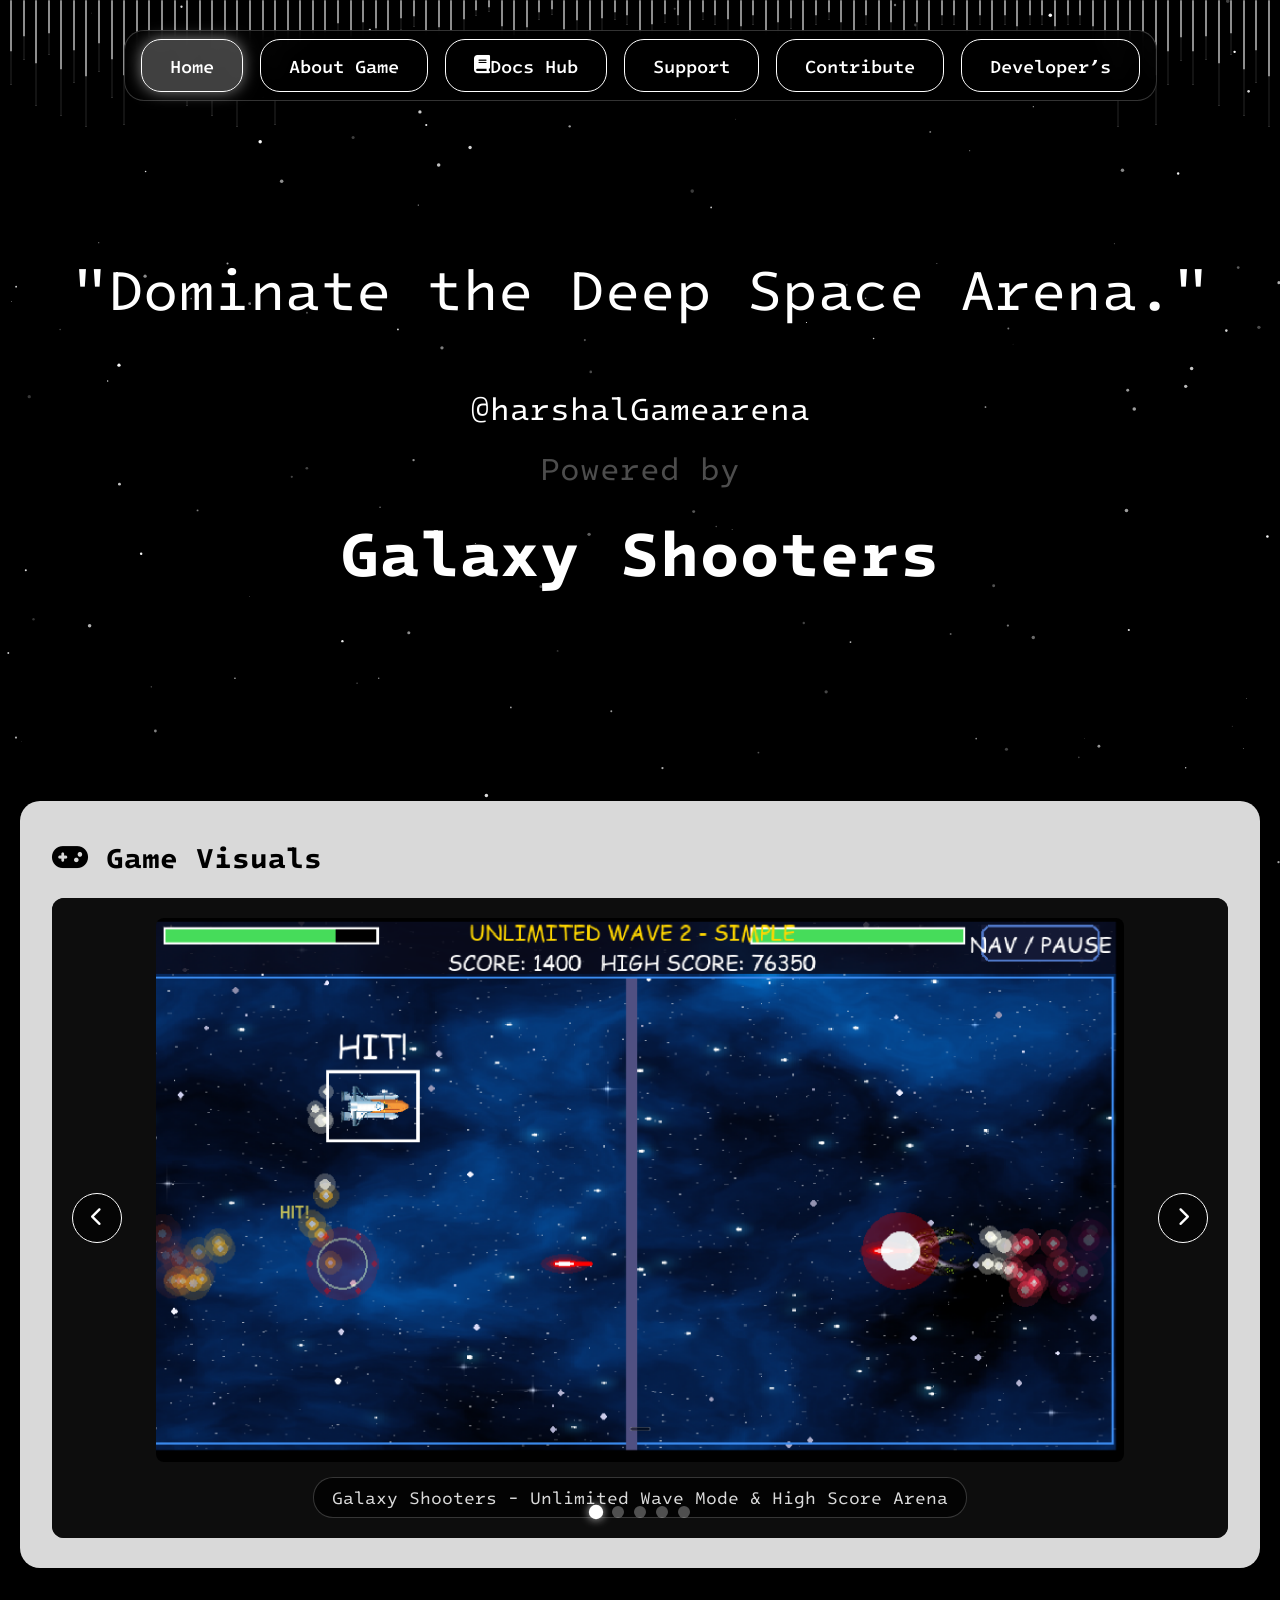
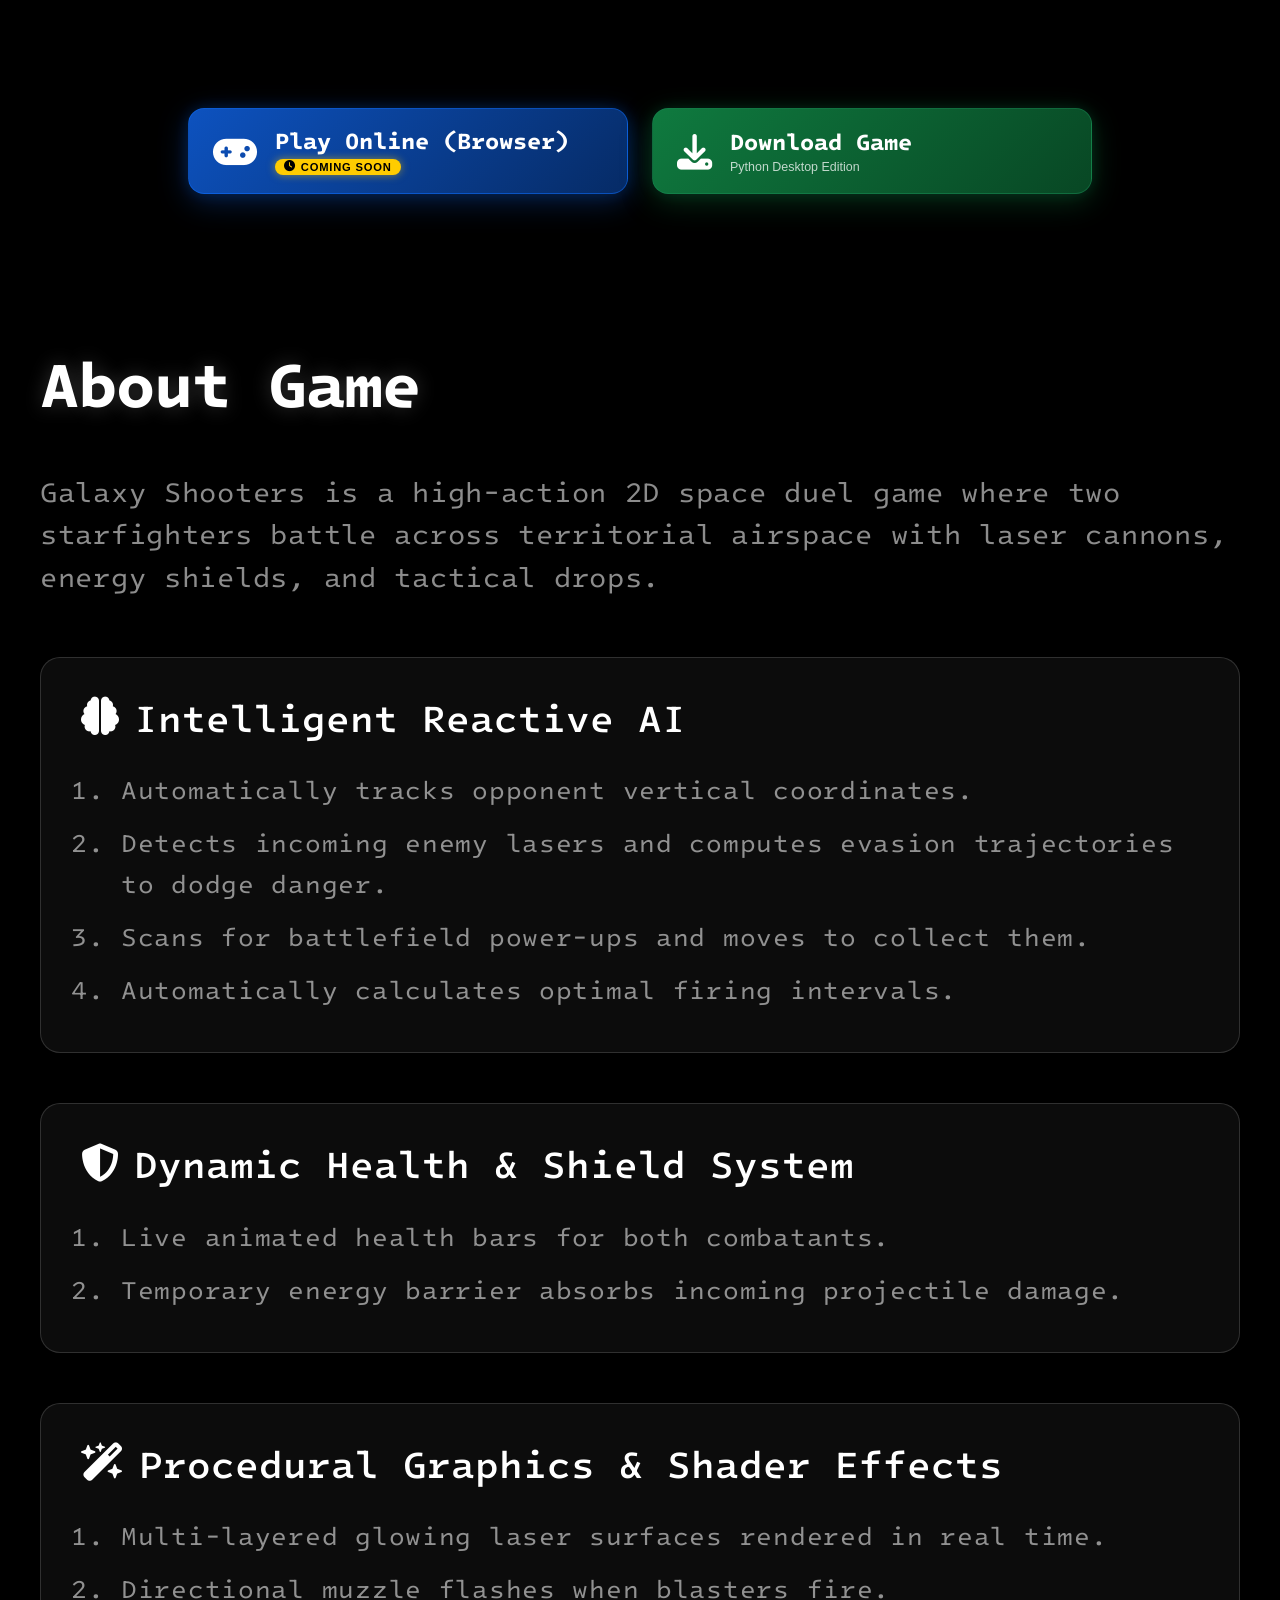
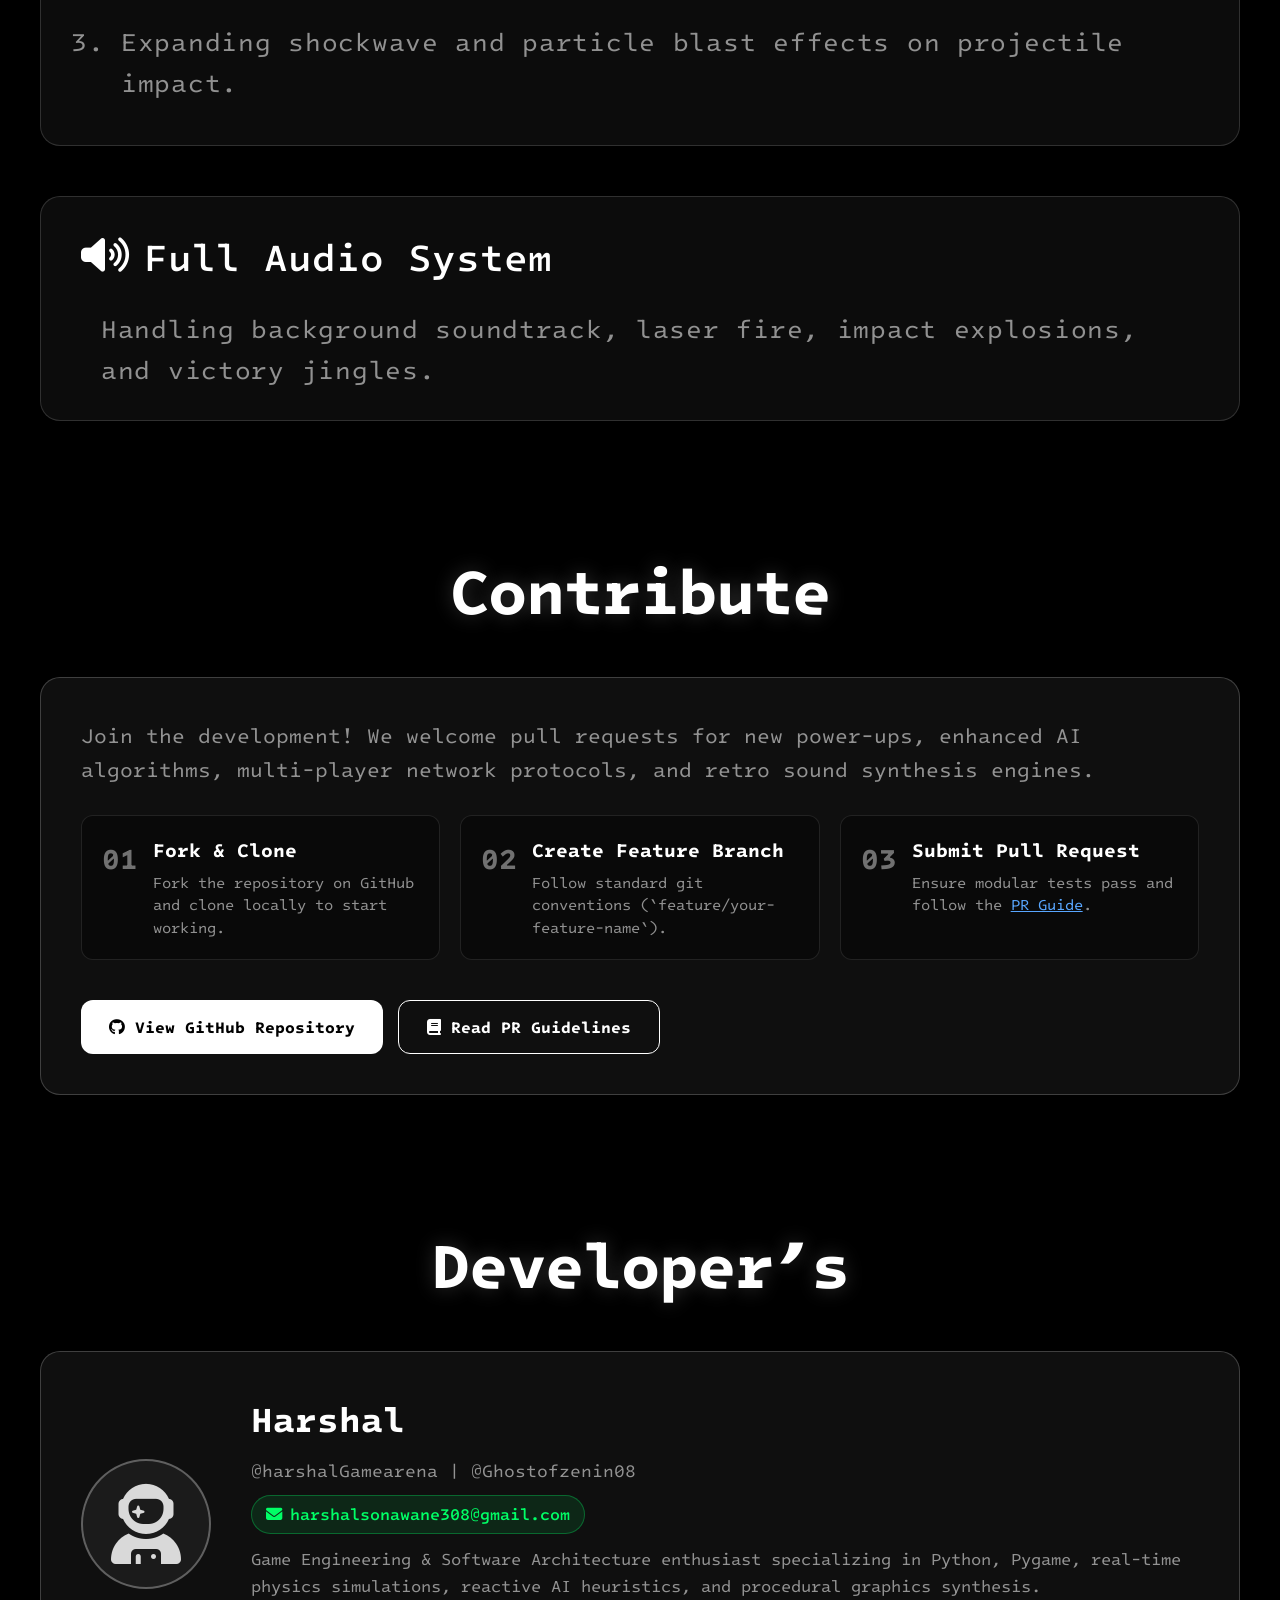
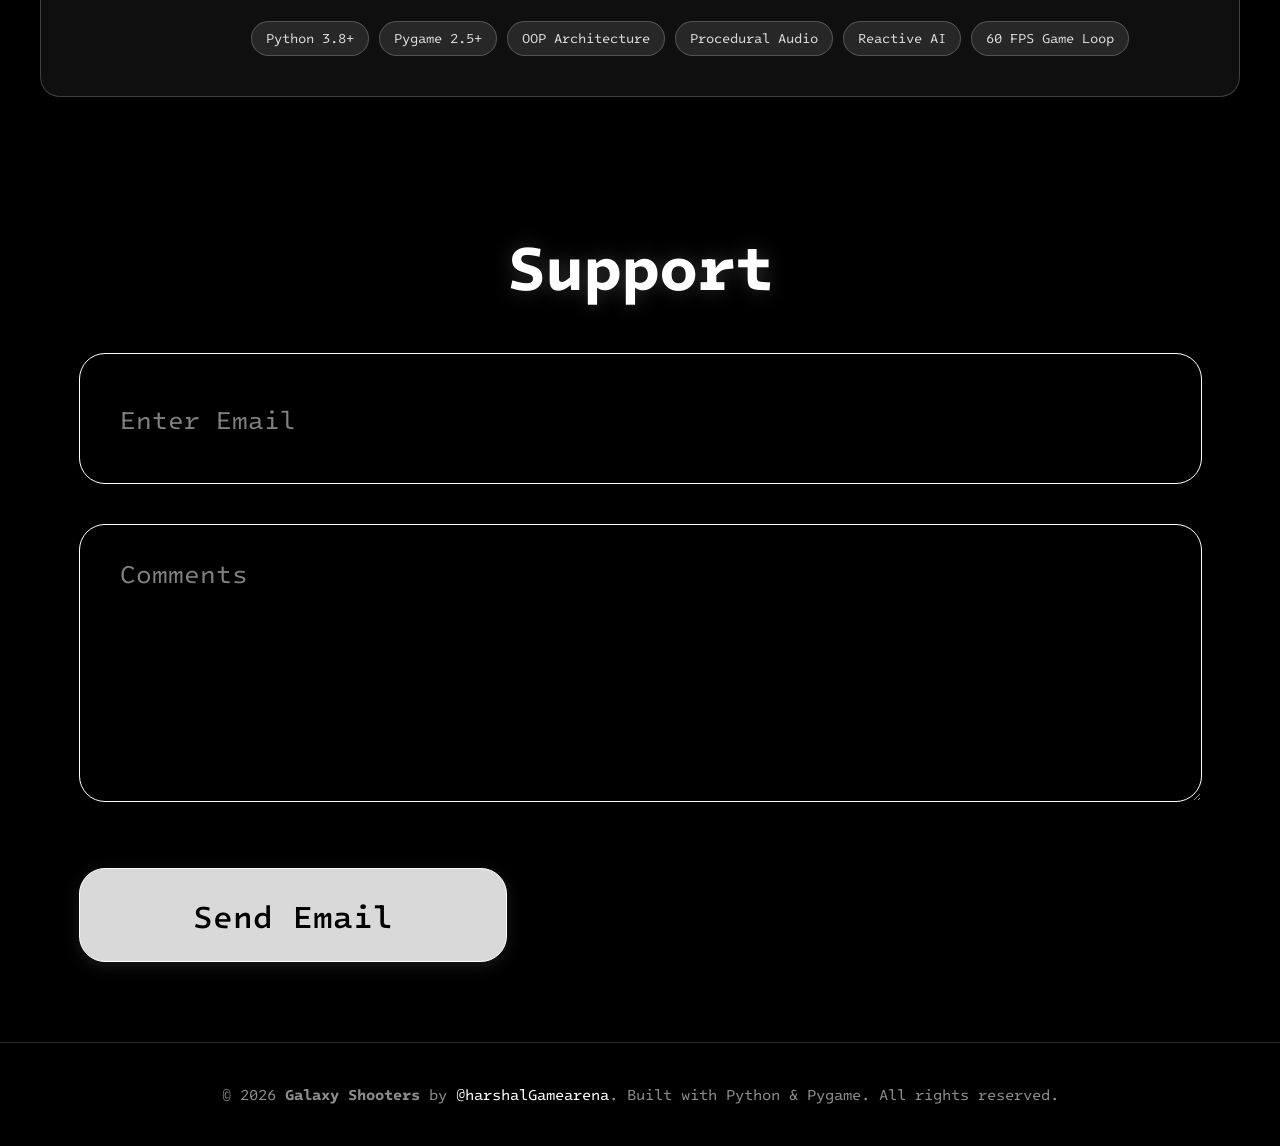
==== commit f4163541: "Add styled HTML Documentation Hub (docs.html) replacing raw markdown rendering" ====
--- a/index.html
+++ b/index.html
@@ -44,6 +44,7 @@
     <nav class="navigations" aria-label="Main Navigation">
       <a href="#home" class="nav-btn active" data-target="home">Home</a>
       <a href="#about" class="nav-btn" data-target="about">About Game</a>
+      <a href="docs.html" class="nav-btn"><i class="fa-solid fa-book"></i> Docs Hub</a>
       <a href="#support" class="nav-btn" data-target="support">Support</a>
       <a href="#contribute" class="nav-btn" data-target="contribute">Contribute</a>
       <a href="#developers" class="nav-btn" data-target="developers">Developer’s</a>
@@ -210,7 +211,7 @@
             <span class="step-num">03</span>
             <div class="step-info">
               <h4>Submit Pull Request</h4>
-              <p>Ensure modular tests pass and follow the <a href="GIT_PULL_REQUEST_GUIDE.md" target="_blank" class="link-highlight">PR Guide</a>.</p>
+              <p>Ensure modular tests pass and follow the <a href="docs.html#git-pr-guide" class="link-highlight">PR Guide</a>.</p>
             </div>
           </div>
         </div>
--- a/styles.css
+++ b/styles.css
@@ -1139,3 +1139,288 @@
     height: 70px;
   }
 }
+
+/* ==========================================================================
+   Documentation Hub Styling (docs.html)
+   ========================================================================== */
+.docs-container {
+  max-width: 1350px;
+  margin: 110px auto 60px;
+  padding: 0 20px;
+  display: flex;
+  gap: 35px;
+  position: relative;
+  z-index: 2;
+}
+
+.docs-sidebar {
+  width: 280px;
+  flex-shrink: 0;
+  background: rgba(22, 22, 22, 0.7);
+  backdrop-filter: blur(12px);
+  border: 1px solid rgba(255, 255, 255, 0.2);
+  border-radius: var(--border-radius-md);
+  padding: 25px 20px;
+  height: fit-content;
+  position: sticky;
+  top: 100px;
+  box-shadow: 0 0 25px rgba(0, 0, 0, 0.8);
+}
+
+.docs-sidebar-header {
+  display: flex;
+  align-items: center;
+  gap: 10px;
+  font-size: 1.1rem;
+  font-weight: 700;
+  color: var(--text-white);
+  padding-bottom: 15px;
+  border-bottom: 1px solid rgba(255, 255, 255, 0.15);
+  margin-bottom: 15px;
+}
+
+.docs-sidebar-header i {
+  color: #00ff66;
+}
+
+.docs-nav-list {
+  list-style: none;
+  display: flex;
+  flex-direction: column;
+  gap: 8px;
+}
+
+.docs-nav-item {
+  display: flex;
+  align-items: center;
+  gap: 10px;
+  padding: 10px 14px;
+  border-radius: 8px;
+  color: var(--text-dim);
+  text-decoration: none;
+  font-size: 0.95rem;
+  transition: all 0.2s ease;
+}
+
+.docs-nav-item:hover, .docs-nav-item.active {
+  background: rgba(255, 255, 255, 0.1);
+  color: var(--text-white);
+  border-left: 3px solid #00ff66;
+  padding-left: 17px;
+}
+
+.docs-content {
+  flex: 1;
+  display: flex;
+  flex-direction: column;
+  gap: 40px;
+}
+
+.docs-card {
+  background: rgba(22, 22, 22, 0.7);
+  backdrop-filter: blur(12px);
+  border: 1px solid rgba(255, 255, 255, 0.2);
+  border-radius: var(--border-radius-md);
+  padding: 40px;
+  box-shadow: 0 0 30px rgba(0, 0, 0, 0.8);
+}
+
+.docs-badge {
+  display: inline-flex;
+  align-items: center;
+  gap: 8px;
+  background: rgba(0, 255, 102, 0.1);
+  border: 1px solid rgba(0, 255, 102, 0.4);
+  color: #00ff66;
+  padding: 4px 12px;
+  border-radius: 12px;
+  font-size: 0.85rem;
+  font-weight: 700;
+  margin-bottom: 15px;
+  text-transform: uppercase;
+}
+
+.docs-h1 {
+  font-size: clamp(1.8rem, 3vw, 2.5rem);
+  color: var(--text-white);
+  margin-bottom: 15px;
+  line-height: 1.3;
+}
+
+.docs-lead {
+  font-size: 1.15rem;
+  color: var(--text-dim);
+  line-height: 1.6;
+  margin-bottom: 25px;
+}
+
+.docs-divider {
+  border: none;
+  height: 1px;
+  background: rgba(255, 255, 255, 0.15);
+  margin: 30px 0;
+}
+
+.docs-h2 {
+  font-size: 1.5rem;
+  color: var(--text-white);
+  margin: 30px 0 15px;
+  display: flex;
+  align-items: center;
+  gap: 10px;
+}
+
+.docs-h2 i {
+  color: #00ff66;
+}
+
+.docs-quote {
+  background: rgba(255, 255, 255, 0.05);
+  border-left: 4px solid #00ff66;
+  padding: 16px 20px;
+  margin: 20px 0;
+  border-radius: 0 8px 8px 0;
+  color: var(--text-white);
+  font-style: italic;
+}
+
+.docs-list {
+  padding-left: 20px;
+  display: flex;
+  flex-direction: column;
+  gap: 10px;
+  color: var(--text-dim);
+  font-size: 1.05rem;
+  margin-bottom: 20px;
+}
+
+.docs-list strong {
+  color: var(--text-white);
+}
+
+.docs-flowchart-box {
+  display: flex;
+  align-items: center;
+  justify-content: space-between;
+  background: #000000;
+  border: 1px solid rgba(255, 255, 255, 0.2);
+  border-radius: 12px;
+  padding: 20px;
+  margin: 25px 0;
+  flex-wrap: wrap;
+  gap: 15px;
+}
+
+.flow-step {
+  display: flex;
+  flex-direction: column;
+  align-items: center;
+  text-align: center;
+  flex: 1;
+  min-width: 120px;
+}
+
+.flow-num {
+  width: 36px;
+  height: 36px;
+  border-radius: 50%;
+  background: #00ff66;
+  color: #000000;
+  font-weight: 700;
+  display: flex;
+  align-items: center;
+  justify-content: center;
+  margin-bottom: 8px;
+}
+
+.flow-title {
+  font-weight: 700;
+  color: var(--text-white);
+  font-size: 0.95rem;
+}
+
+.flow-desc {
+  font-size: 0.8rem;
+  color: var(--text-dim);
+  margin-top: 4px;
+}
+
+.flow-arrow {
+  color: rgba(255, 255, 255, 0.4);
+  font-size: 1.2rem;
+}
+
+.docs-sub-step {
+  background: rgba(255, 255, 255, 0.03);
+  border: 1px solid rgba(255, 255, 255, 0.1);
+  border-radius: 10px;
+  padding: 18px 22px;
+  margin-bottom: 15px;
+}
+
+.docs-sub-step h3 {
+  font-size: 1.15rem;
+  color: var(--text-white);
+  margin-bottom: 8px;
+}
+
+.docs-sub-step p {
+  color: var(--text-dim);
+  margin-bottom: 10px;
+}
+
+.table-responsive {
+  width: 100%;
+  overflow-x: auto;
+  margin: 20px 0;
+}
+
+.docs-table {
+  width: 100%;
+  border-collapse: collapse;
+  text-align: left;
+}
+
+.docs-table th, .docs-table td {
+  padding: 14px 18px;
+  border-bottom: 1px solid rgba(255, 255, 255, 0.15);
+}
+
+.docs-table th {
+  background: rgba(255, 255, 255, 0.05);
+  color: var(--text-white);
+  font-weight: 700;
+}
+
+.docs-table td {
+  color: var(--text-dim);
+}
+
+.docs-table code {
+  color: #00ff66;
+  background: #000000;
+  padding: 3px 8px;
+  border-radius: 4px;
+  font-family: var(--font-mono);
+}
+
+@media (max-width: 900px) {
+  .docs-container {
+    flex-direction: column;
+  }
+
+  .docs-sidebar {
+    width: 100%;
+    position: relative;
+    top: 0;
+  }
+
+  .docs-flowchart-box {
+    flex-direction: column;
+  }
+
+  .flow-arrow {
+    transform: rotate(90deg);
+  }
+}
+
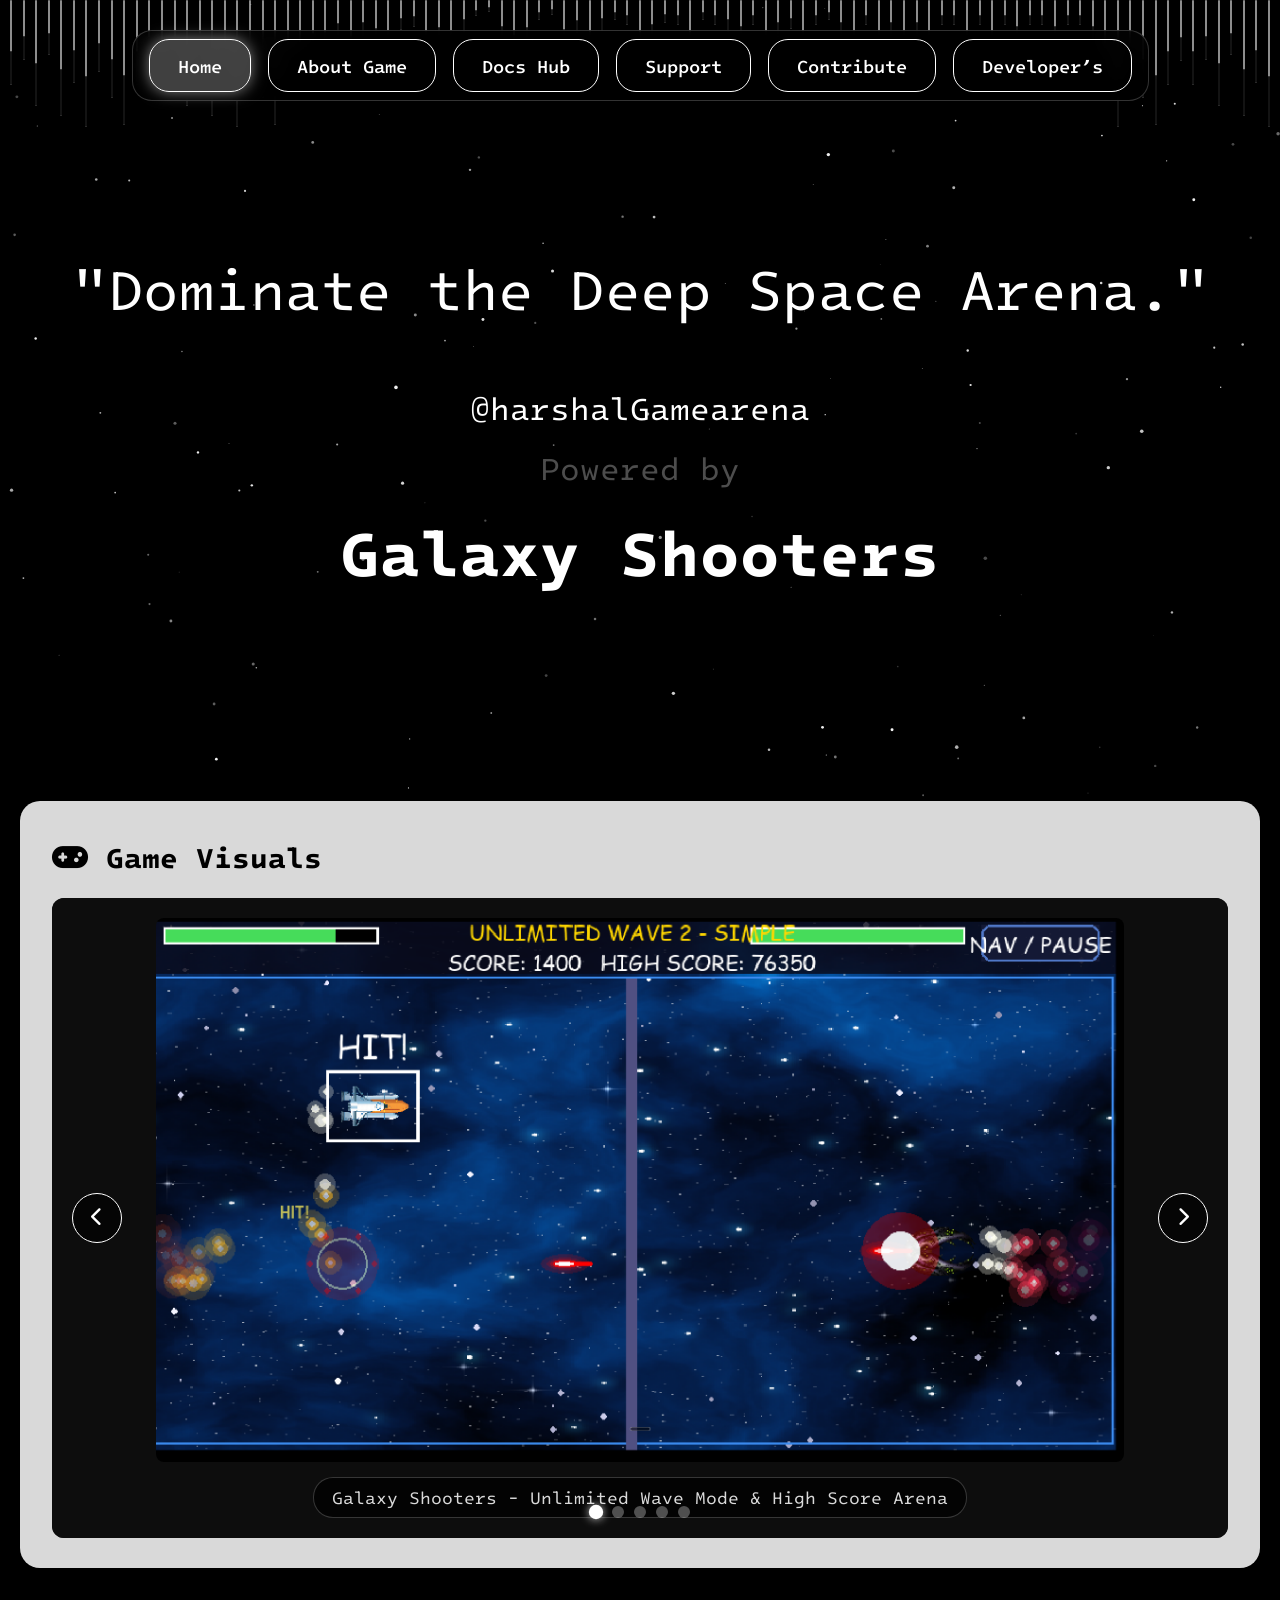
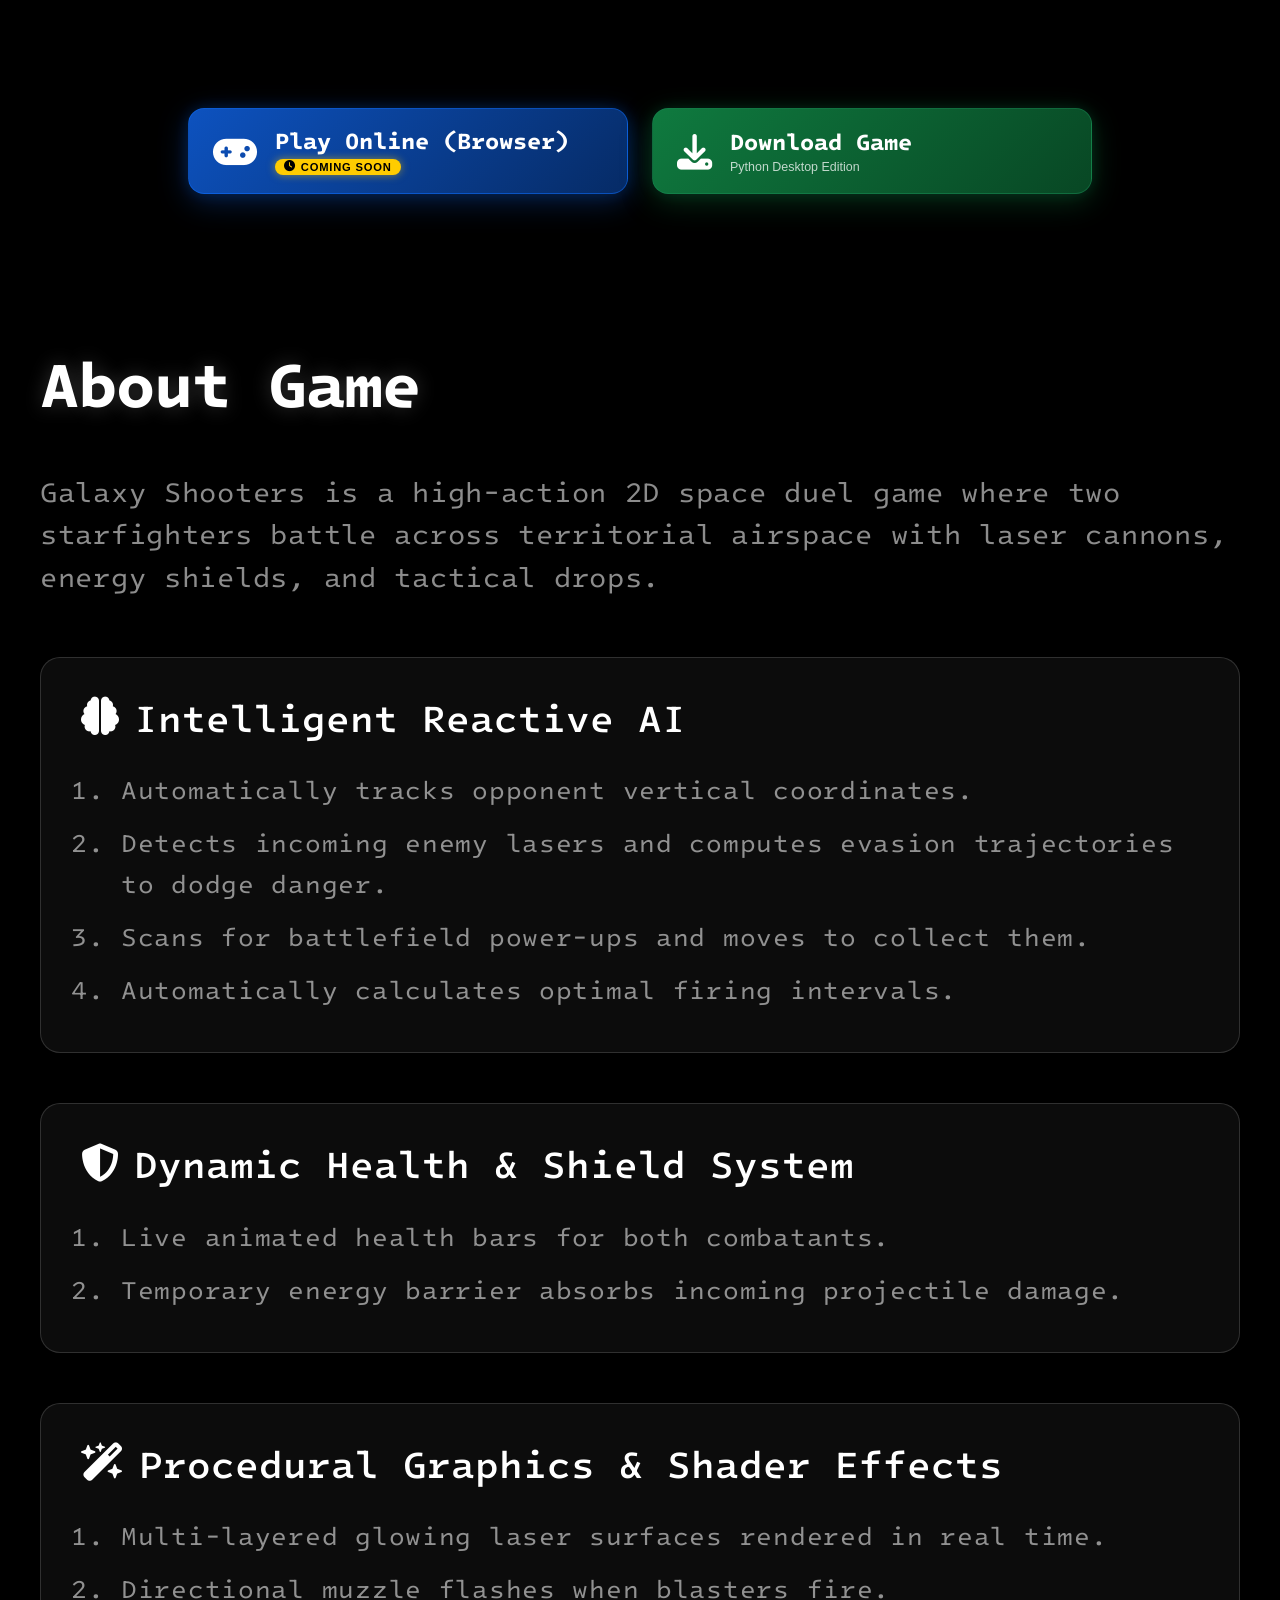
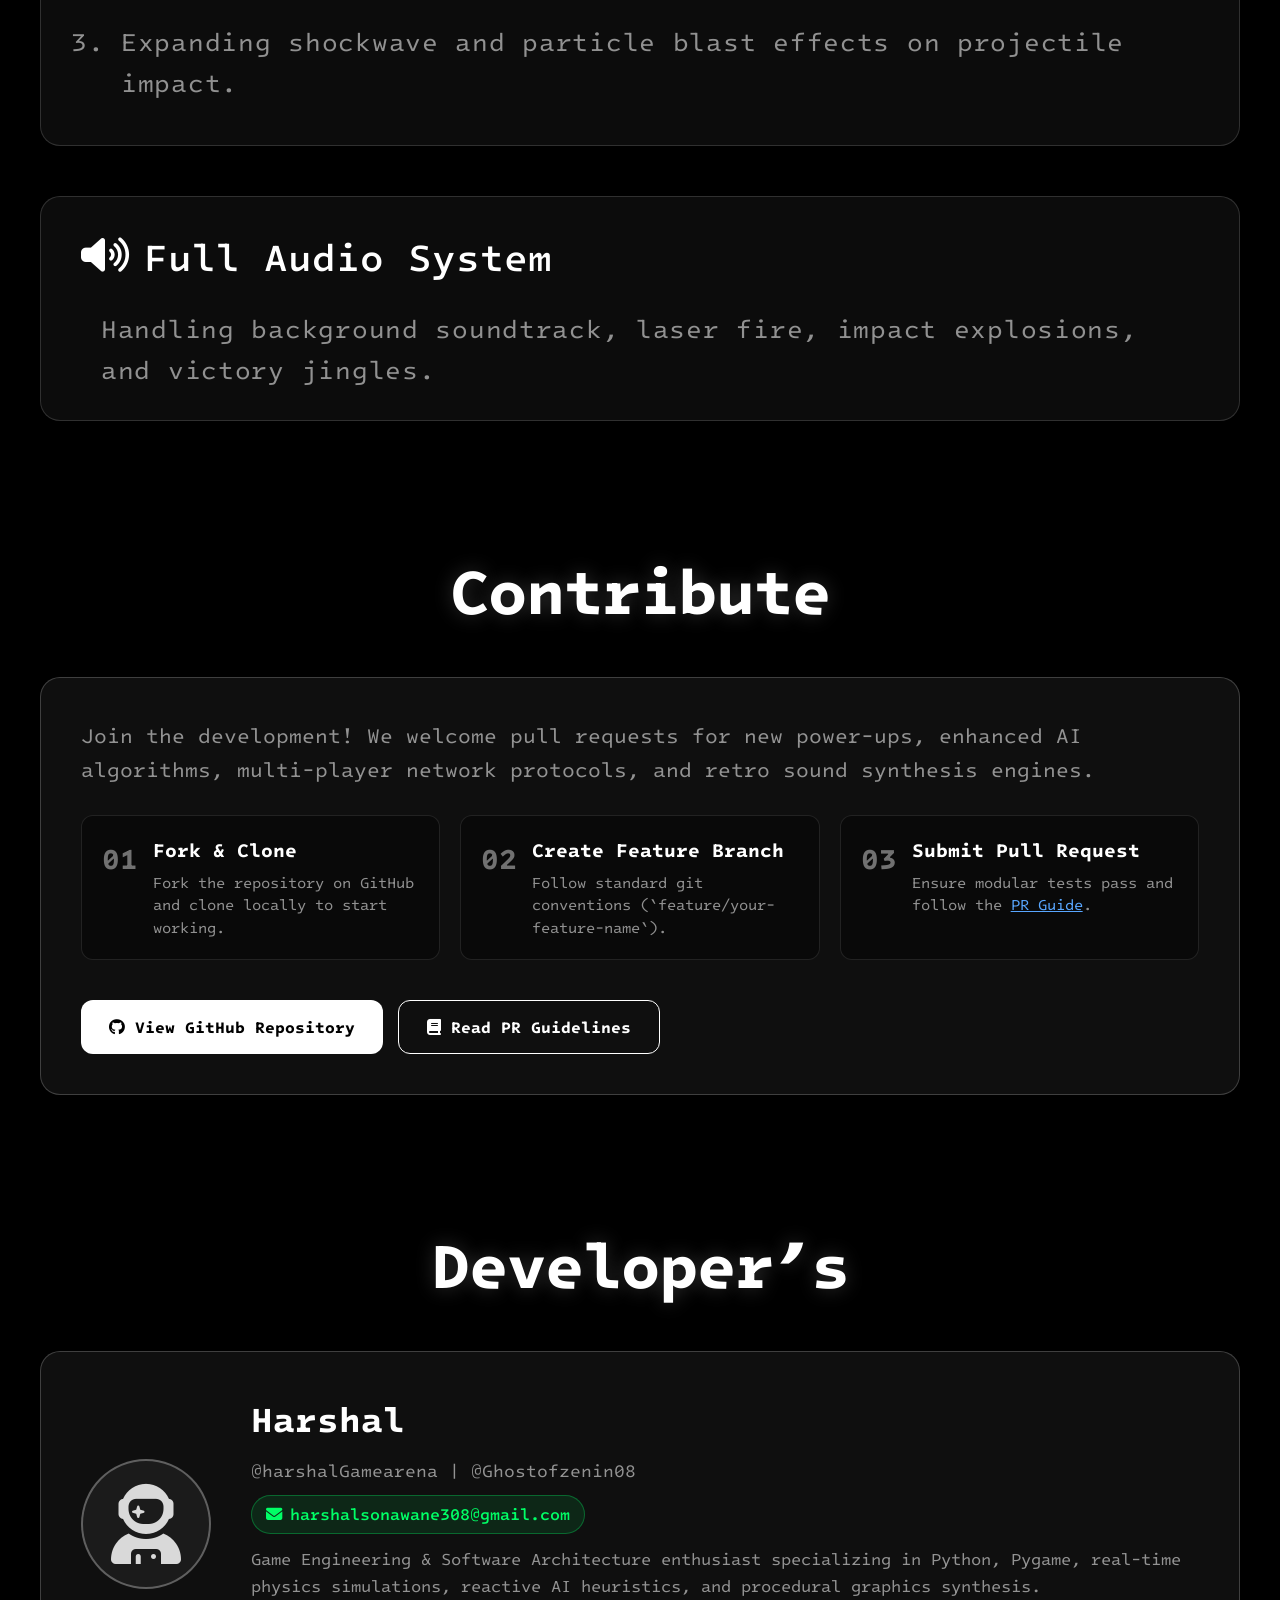
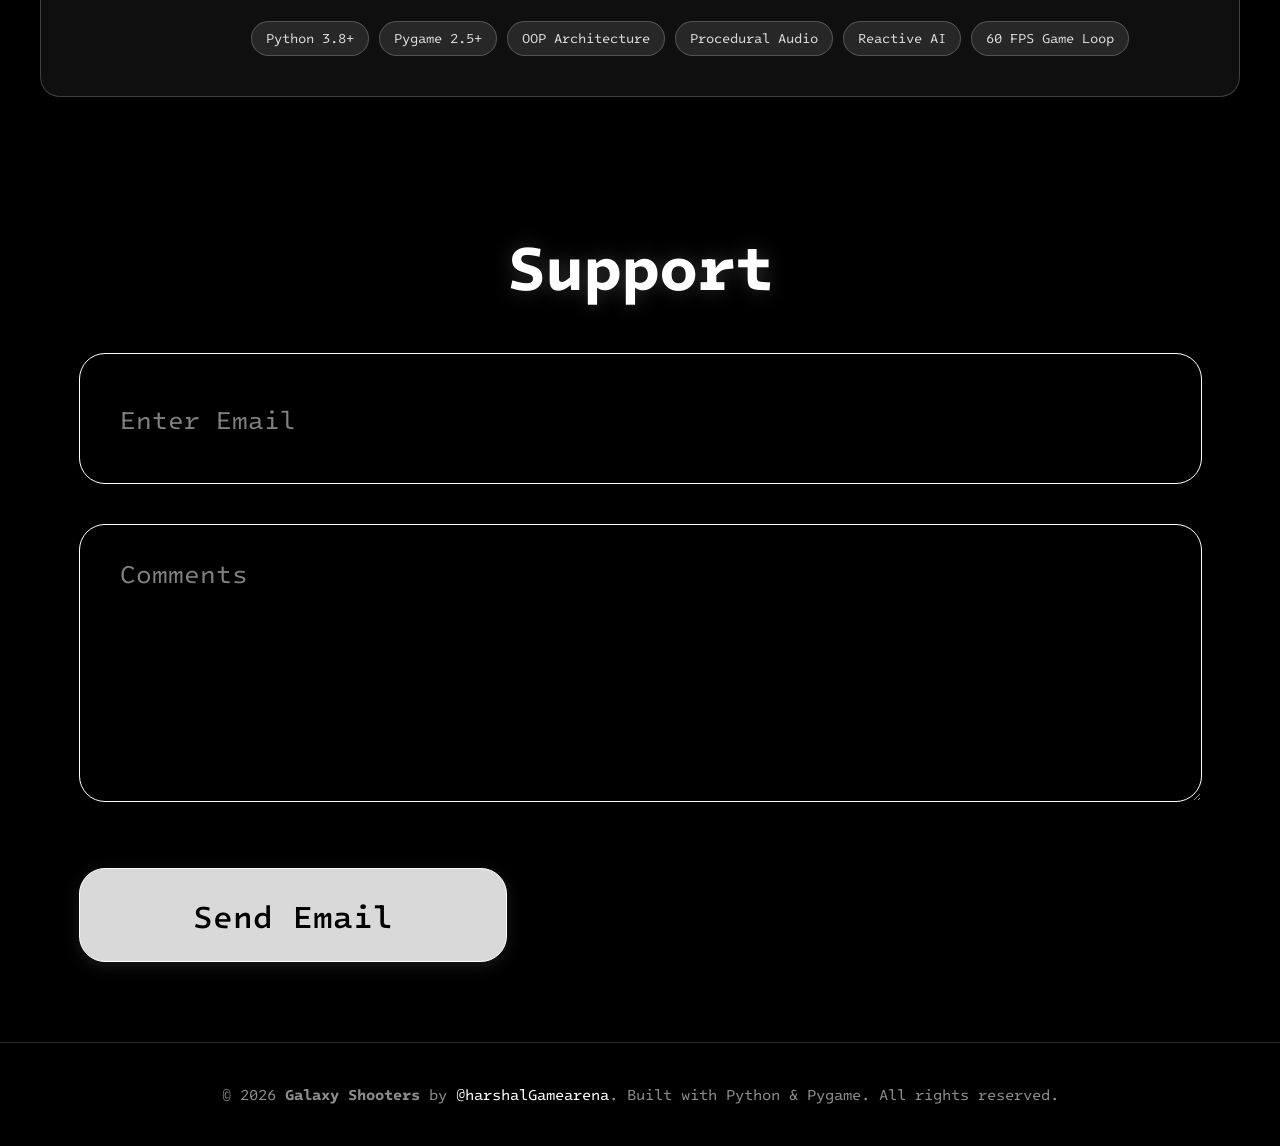
==== commit 2d30e201: "Fix nav button formatting and spacing for Docs Hub" ====
--- a/index.html
+++ b/index.html
@@ -44,7 +44,7 @@
     <nav class="navigations" aria-label="Main Navigation">
       <a href="#home" class="nav-btn active" data-target="home">Home</a>
       <a href="#about" class="nav-btn" data-target="about">About Game</a>
-      <a href="docs.html" class="nav-btn"><i class="fa-solid fa-book"></i> Docs Hub</a>
+      <a href="docs.html" class="nav-btn">Docs Hub</a>
       <a href="#support" class="nav-btn" data-target="support">Support</a>
       <a href="#contribute" class="nav-btn" data-target="contribute">Contribute</a>
       <a href="#developers" class="nav-btn" data-target="developers">Developer’s</a>
--- a/styles.css
+++ b/styles.css
@@ -137,6 +137,7 @@
   display: inline-flex;
   align-items: center;
   justify-content: center;
+  gap: 10px;
   height: 53px;
   padding: 0 28px;
   border: 1px solid var(--text-white);
@@ -148,6 +149,10 @@
   transition: all 0.3s cubic-bezier(0.4, 0, 0.2, 1);
   white-space: nowrap;
   background: transparent;
+}
+
+.nav-btn i {
+  margin-right: 6px;
 }
 
 .nav-btn:hover {
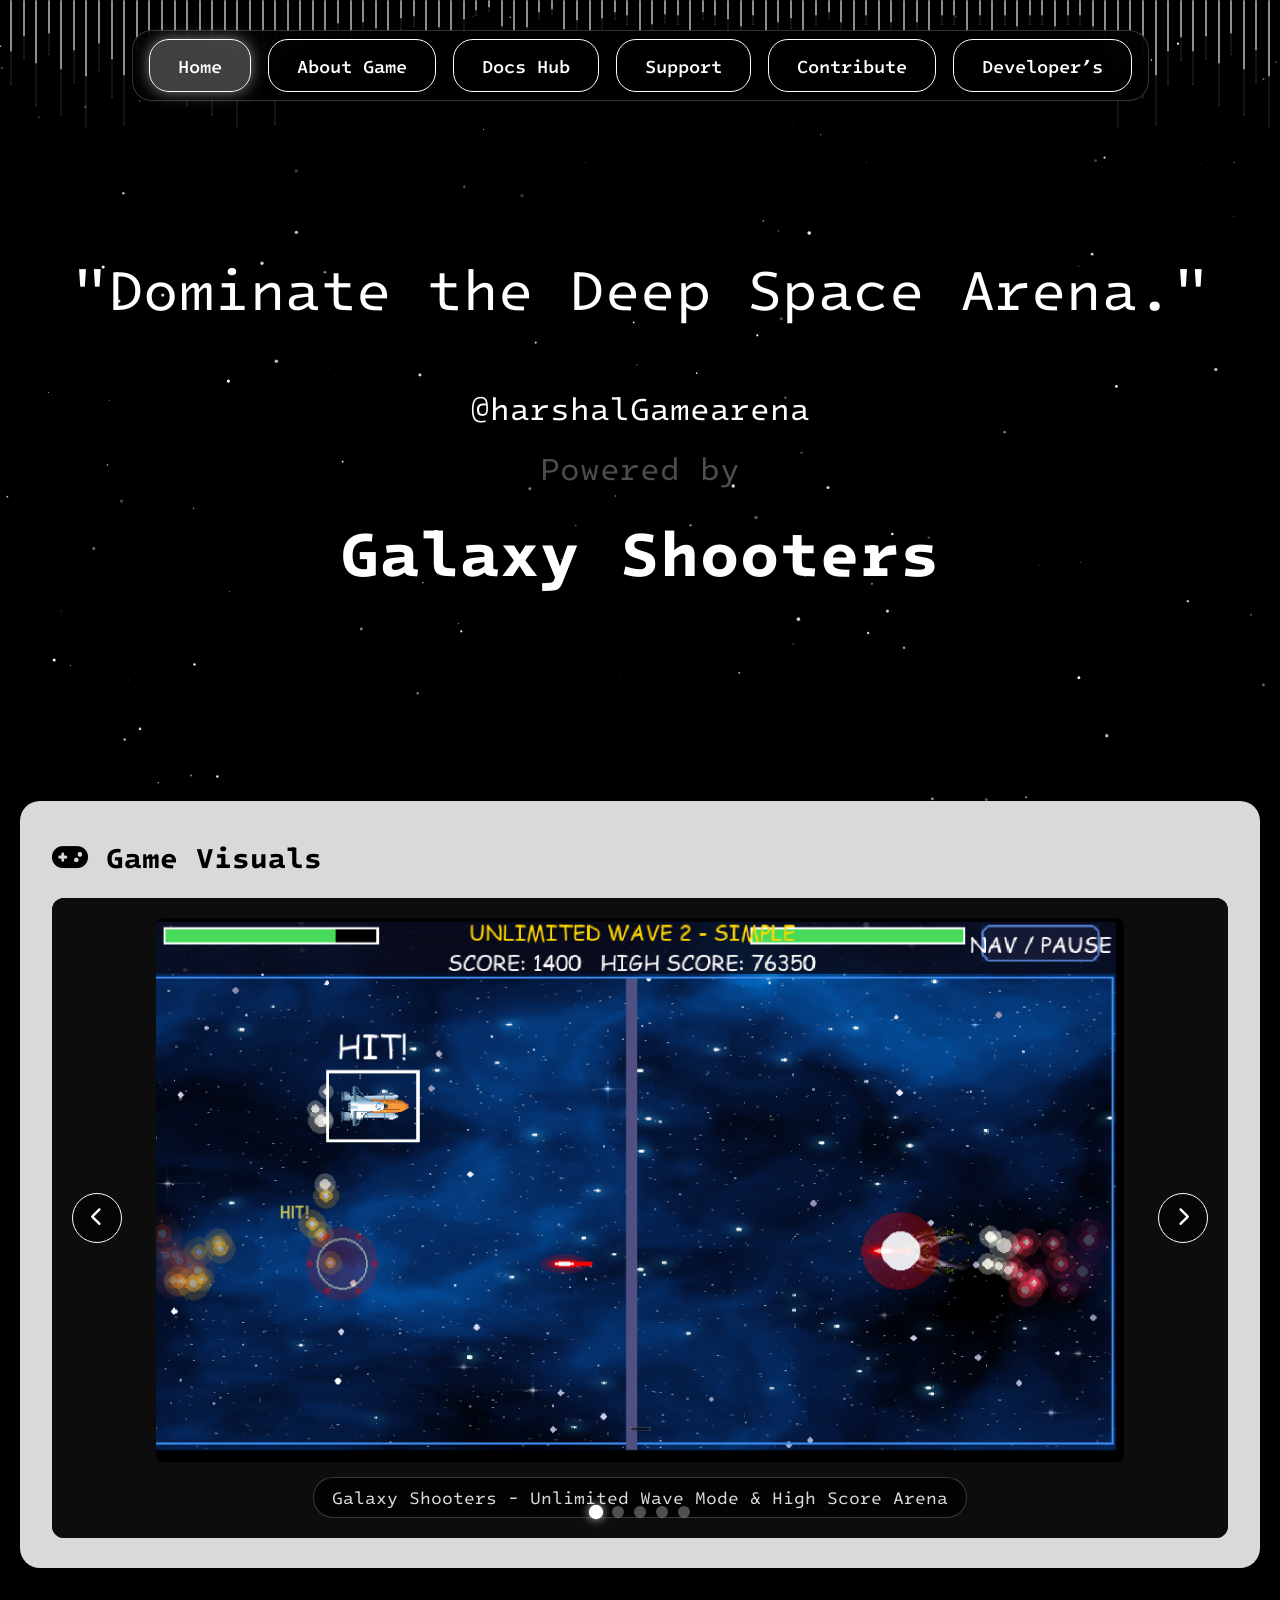
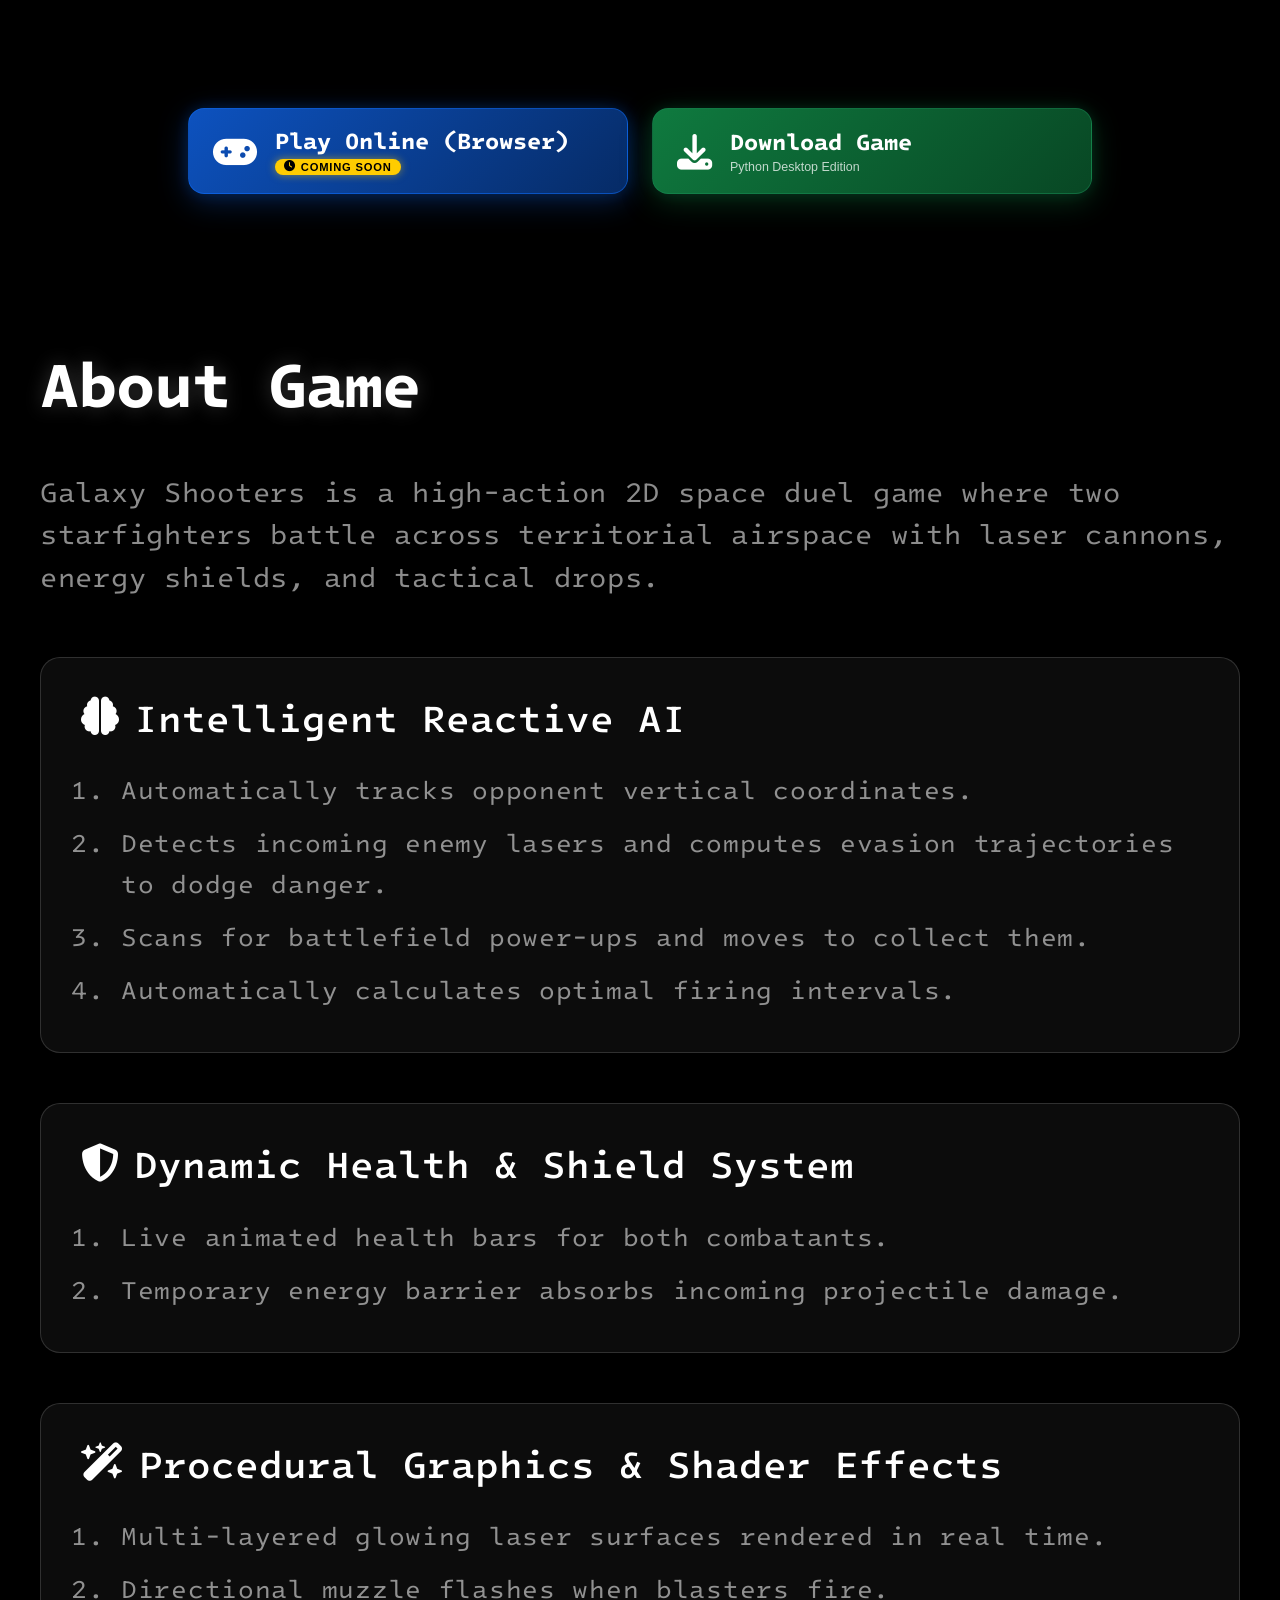
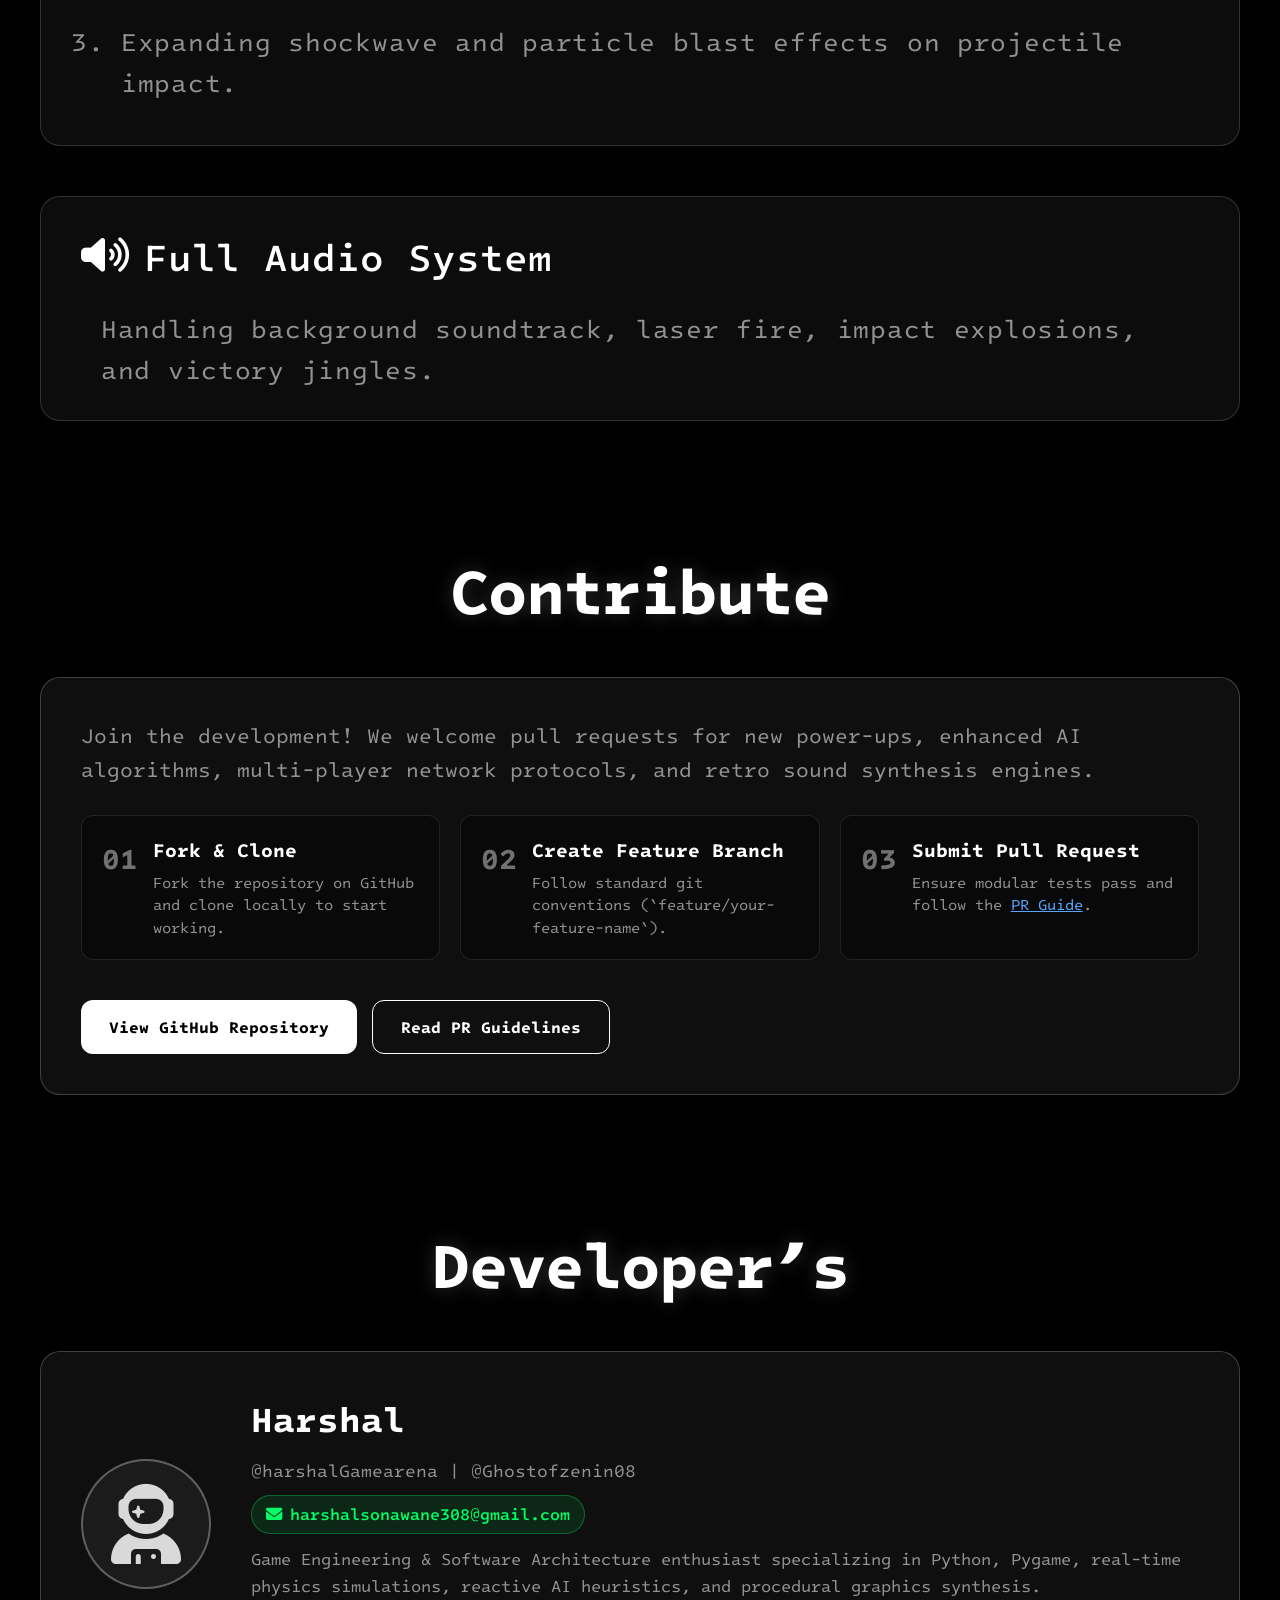
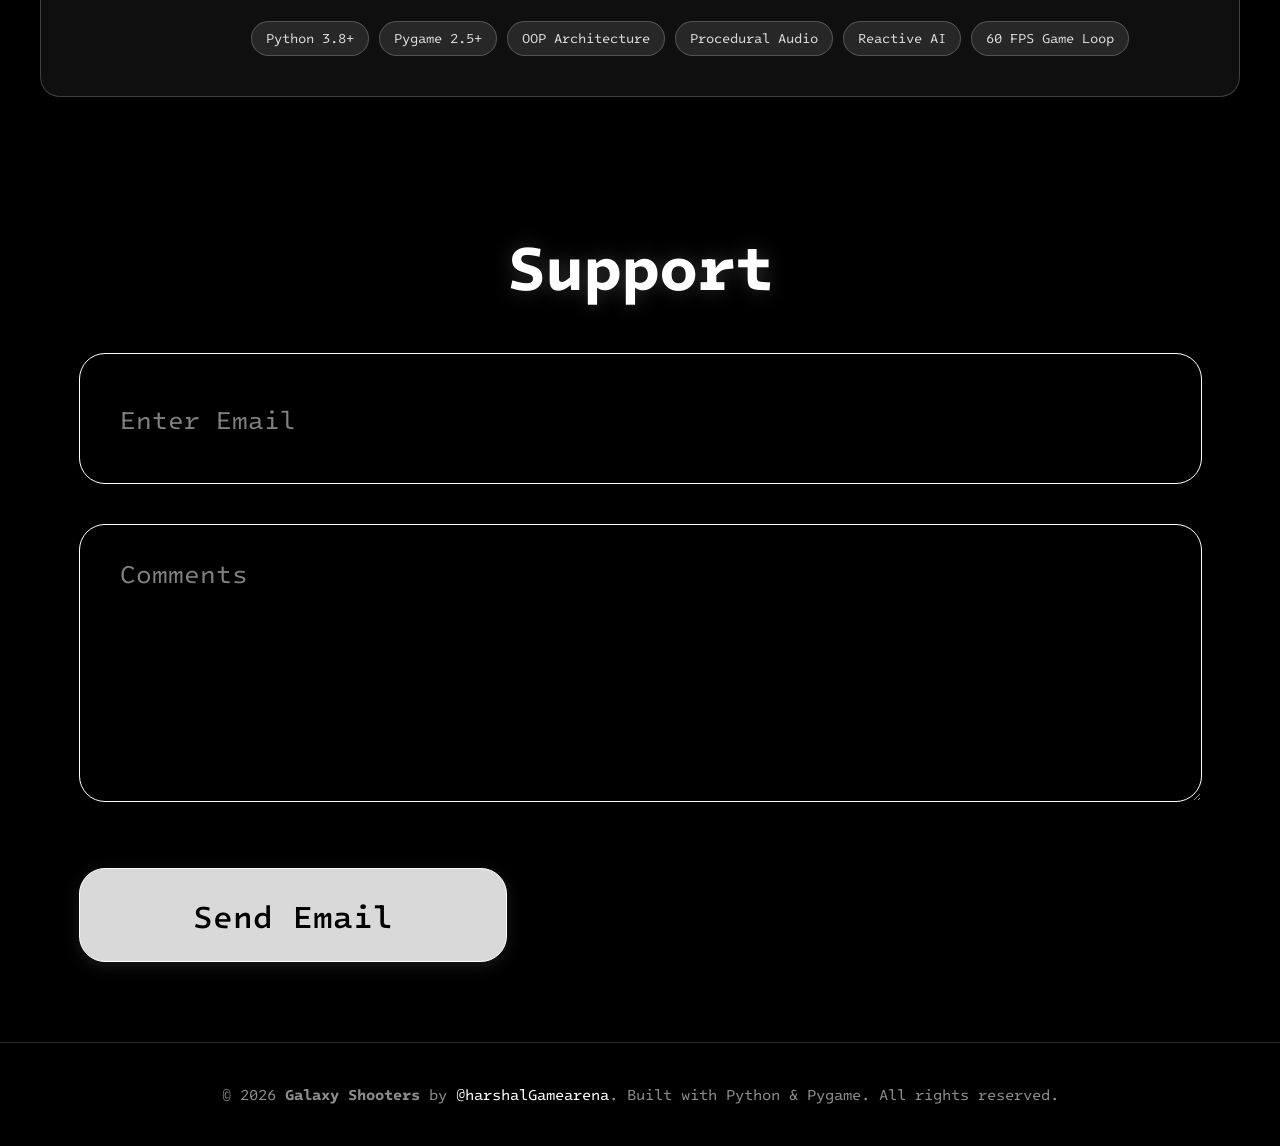
==== commit e2662967: "Clean PR Guidelines button styling and update link to web docs" ====
--- a/index.html
+++ b/index.html
@@ -217,10 +217,10 @@
         </div>
         <div class="github-actions">
           <a href="https://github.com/Ghostofzenin08/Game--Development-In-Python" target="_blank" class="gh-btn">
-            <i class="fa-brands fa-github"></i> View GitHub Repository
+            View GitHub Repository
           </a>
-          <a href="GIT_PULL_REQUEST_GUIDE.md" target="_blank" class="gh-btn secondary">
-            <i class="fa-solid fa-book"></i> Read PR Guidelines
+          <a href="docs.html#git-pr-guide" class="gh-btn secondary">
+            Read PR Guidelines
           </a>
         </div>
       </div>
